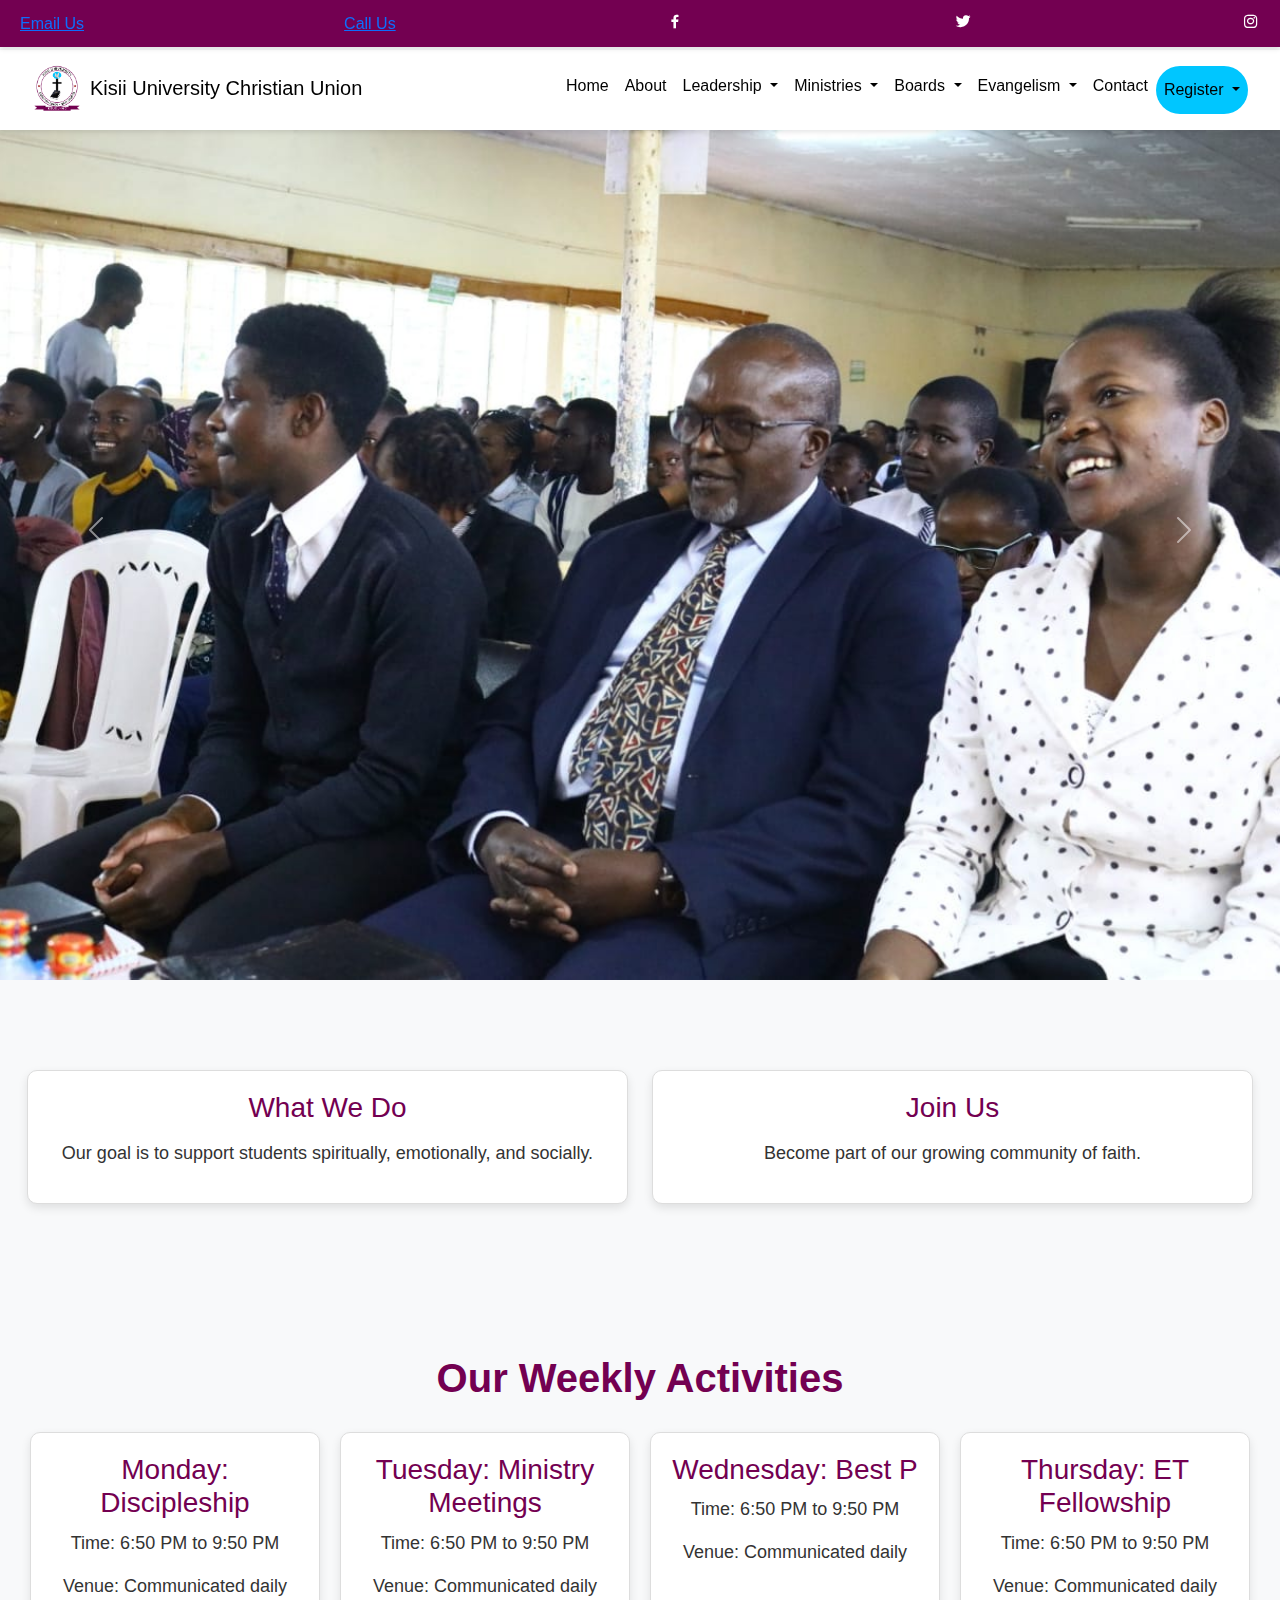
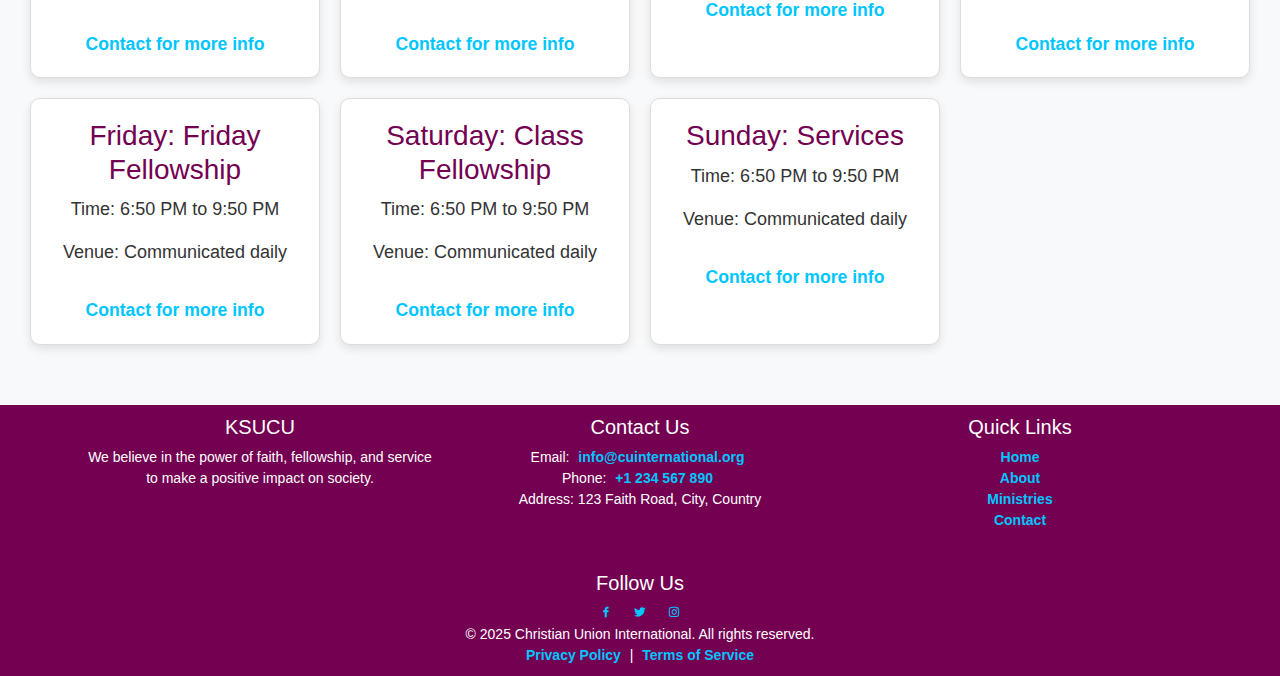
==== index.html @ 82a8bd0d "Add files via upload" ====
<!DOCTYPE html>
<html lang="en">
<head>
  <meta charset="UTF-8">
  <meta name="viewport" content="width=device-width, initial-scale=1.0">
  <title>Kisii Unicersity Christian Union</title>
  <link href="https://cdn.jsdelivr.net/npm/bootstrap@5.1.3/dist/css/bootstrap.min.css" rel="stylesheet">
  <!-- Add Boxicons CDN for icons -->
<link href="https://unpkg.com/boxicons/css/boxicons.min.css" rel="stylesheet">
  <link rel="stylesheet" href="styles.css">
</head>
<body>

<!-- Top Navbar -->
<div class="top-nav">
  <a href="mailto:ngumbaucephas@gmail.com">Email Us</a> <!-- Email link -->
  <a href="tel:+254793614592">Call Us</a> <!-- Phone number link -->

    <!-- Social Media Links with Boxicons -->
    <a href="https://www.facebook.com" target="_blank" class="social-icon">
      <i class="bx bxl-facebook"></i> <!-- Facebook icon -->
    </a>
    <a href="https://www.twitter.com" target="_blank" class="social-icon">
      <i class="bx bxl-twitter"></i> <!-- Twitter icon -->
    </a>
    <a href="https://www.instagram.com" target="_blank" class="social-icon">
      <i class="bx bxl-instagram"></i> <!-- Instagram icon -->
    </a>
</div>



 <!-- Main Navbar -->
<nav class="navbar navbar-expand-lg navbar-light">
  <div class="container-fluid">
    <a class="navbar-brand" >
      <img src="img/KSUCU logo updated.png" alt="Logo" width="50" height="50" class="me-2">Kisii University Christian Union
    </a>
    <button class="navbar-toggler" type="button" data-bs-toggle="collapse" data-bs-target="#navbarNav">
      <span class="navbar-toggler-icon"></span>
    </button>
    <div class="collapse navbar-collapse" id="navbarNav">
      <ul class="navbar-nav ms-auto">
        <li class="nav-item"><a class="nav-link" href="index.html">Home</a></li>
        <li class="nav-item"><a class="nav-link" href="about.html">About</a></li>

        <!-- Leadership Dropdown -->
        <li class="nav-item dropdown">
          <a class="nav-link dropdown-toggle"  id="navbarLeadership" role="button" data-bs-toggle="dropdown" aria-expanded="false">
            Leadership
          </a>
          <ul class="dropdown-menu" aria-labelledby="navbarLeadership">
            <li><a class="dropdown-item" href="executive.html">Executive</a></li>
            <li><a class="dropdown-item" href="subcom.html">Sub-Committees</a></li>
          </ul>
        </li>

        <!-- Ministries Dropdown -->
        <li class="nav-item dropdown">
          <a class="nav-link dropdown-toggle"  id="navbarMinistries" role="button" data-bs-toggle="dropdown" aria-expanded="false">
            Ministries
          </a>
          <ul class="dropdown-menu" aria-labelledby="navbarMinistries">
            <li><a class="dropdown-item" href="pw.html">Praise and Worship</a></li>
            <li><a class="dropdown-item" href="wanazambe.html">Instrumentalists</a></li>
            <li><a class="dropdown-item" href="choir.html">Choir</a></li>
            <li><a class="dropdown-item" href="compassion.html">Compassion and Counseling</a></li>
            <li><a class="dropdown-item" href="ushering.html">Ushering</a></li>
          </ul>
        </li>

        <!-- Boards Dropdown -->
        <li class="nav-item dropdown">
          <a class="nav-link dropdown-toggle"  id="navbarBoards" role="button" data-bs-toggle="dropdown" aria-expanded="false">
            Boards
          </a>
          <ul class="dropdown-menu" aria-labelledby="navbarBoards">
            <li><a class="dropdown-item" href="ict.html">ICT</a></li>
            <li><a class="dropdown-item" href="media.html">Media</a></li>
          </ul>
        </li>

        <!-- Evangelism Dropdown -->
        <li class="nav-item dropdown">
          <a class="nav-link dropdown-toggle"  id="navbarEvangelism" role="button" data-bs-toggle="dropdown" aria-expanded="false">
            Evangelism
          </a>
          <ul class="dropdown-menu" aria-labelledby="navbarEvangelism">
            <li><a class="dropdown-item" href="eset.html">ESET</a></li>
            <li><a class="dropdown-item" href="cet.html">CET</a></li>
            <li><a class="dropdown-item" href="rivet.html">Rivet</a></li>
            <li><a class="dropdown-item" href="net.html">NET</a></li>
            <li><a class="dropdown-item" href="weso.html">WESO</a></li>
          </ul>
        </li>

        <li class="nav-item"><a class="nav-link" href="contact.html">Contact</a></li>

        <!-- Dropdown for Register (Sign Up / Log In) -->
<li class="nav-item dropdown">
  <a class="nav-link dropdown-toggle btn btn-primary text-white"  id="navbarDropdown" role="button" data-bs-toggle="dropdown" aria-expanded="false">
    Register
  </a>
  <ul class="dropdown-menu" aria-labelledby="navbarDropdown">
    <li><a class="dropdown-item" href="signup.html">Sign Up</a></li>
    <li><a class="dropdown-item" href="login.html">Log In</a></li>
  </ul>
</li>

      </ul>
    </div>
  </div>
</nav>
  <!-- Carousel Section -->
  <div id="carouselExample" class="carousel slide" data-bs-ride="carousel">
    <div class="carousel-inner">
      <div class="carousel-item active" style="background-image: url('img/2.jpg');">
        <div class="carousel-caption">
          <h1 class="typewriter-text">Empowering Lives with Faith</h1>
          <p>Join us on our journey of transformation</p>
          <a href="ministries.html" class="btn btn-primary">Learn More</a>
        </div>
      </div>
      <div class="carousel-item" style="background-image: url('img/3.jpg');">
        <div class="carousel-caption">
          <h1 class="typewriter-text">Making a Difference</h1>
          <p>Get involved with our outreach programs</p>
          <a href="ministries.html" class="btn btn-primary">Get Involved</a>
        </div>
      </div>

      

    </div>
    <button class="carousel-control-prev" type="button" data-bs-target="#carouselExample" data-bs-slide="prev">
      <span class="carousel-control-prev-icon" aria-hidden="true"></span>
      <span class="visually-hidden">Previous</span>
    </button>
    <button class="carousel-control-next" type="button" data-bs-target="#carouselExample" data-bs-slide="next">
      <span class="carousel-control-next-icon" aria-hidden="true"></span>
      <span class="visually-hidden">Next</span>
    </button>
  </div>


<!-- Content Section -->
<div class="container-custom">
  <div class="row row-custom">
    <div class="col-md-6">
      <div class="testimonial-card">
        <h3>What We Do</h3>
        <p>Our goal is to support students spiritually, emotionally, and socially.</p>
      </div>
    </div>
    <div class="col-md-6">
      <div class="testimonial-card">
        <h3>Join Us</h3>
        <p>Become part of our growing community of faith.</p>
      </div>
    </div>
  </div>
</div>

<!-- Weekly Activities Section -->
<div class="weekly-activities">
  <h2 class="section-title">Our Weekly Activities</h2>
  <div class="activity-card-container">
    <div class="activity-card">
      <h4>Monday: Discipleship</h4>
      <p>Time: 6:50 PM to 9:50 PM</p>
      <p>Venue: Communicated daily</p>
      <a href="contact.html" class="contact-link">Contact for more info</a>
    </div>
    <div class="activity-card">
      <h4>Tuesday: Ministry Meetings</h4>
      <p>Time: 6:50 PM to 9:50 PM</p>
      <p>Venue: Communicated daily</p>
      <a href="contact.html" class="contact-link">Contact for more info</a>
    </div>
    <div class="activity-card">
      <h4>Wednesday: Best P</h4>
      <p>Time: 6:50 PM to 9:50 PM</p>
      <p>Venue: Communicated daily</p>
      <a href="contact.html" class="contact-link">Contact for more info</a>
    </div>
    <div class="activity-card">
      <h4>Thursday: ET Fellowship</h4>
      <p>Time: 6:50 PM to 9:50 PM</p>
      <p>Venue: Communicated daily</p>
      <a href="contact.html" class="contact-link">Contact for more info</a>
    </div>
    <div class="activity-card">
      <h4>Friday: Friday Fellowship</h4>
      <p>Time: 6:50 PM to 9:50 PM</p>
      <p>Venue: Communicated daily</p>
      <a href="contact.html" class="contact-link">Contact for more info</a>
    </div>
    <div class="activity-card">
      <h4>Saturday: Class Fellowship</h4>
      <p>Time: 6:50 PM to 9:50 PM</p>
      <p>Venue: Communicated daily</p>
      <a href="contact.html" class="contact-link">Contact for more info</a>
    </div>
    <div class="activity-card">
      <h4>Sunday: Services</h4>
      <p>Time: 6:50 PM to 9:50 PM</p>
      <p>Venue: Communicated daily</p>
      <a href="contact.html" class="contact-link">Contact for more info</a>
    </div>
  </div>
</div>


 <!-- Footer -->
<!-- Footer -->
<footer class="footer">
  <div class="container">
    <div class="row">
      
      <!-- About Section -->
      <div class="col-md-4">
        <h5>KSUCU</h5>
        <p>
       We believe in the power of faith, fellowship, and service to make a positive impact on society.
        </p>
      </div>

      <!-- Contact Info Section -->
      <div class="col-md-4">
        <h5>Contact Us</h5>
        <p>Email: <a href="mailto:info@cuinternational.org">info@cuinternational.org</a></p>
        <p>Phone: <a href="tel:+1234567890">+1 234 567 890</a></p>
        <p>Address: 123 Faith Road, City, Country</p>
      </div>

      <!-- Quick Links Section -->
      <div class="col-md-4">
        <h5>Quick Links</h5>
        <ul class="list-unstyled">
          <li><a href="#">Home</a></li>
          <li><a href="#">About</a></li>
          <li><a href="#">Ministries</a></li>
          <li><a href="#">Contact</a></li>
        </ul>
      </div>

    </div>

    <!-- Social Media Section -->
    <div class="row mt-4">
      <div class="col text-center">
        <h5>Follow Us</h5>
        <div class="social-media-icons">
          <a href="#" class="mx-2"><i class="bx bxl-facebook"></i></a>
          <a href="#" class="mx-2"><i class="bx bxl-twitter"></i></a>
          <a href="#" class="mx-2"><i class="bx bxl-instagram"></i></a>
        </div>
      </div>
    </div>

    <!-- Legal and Copyright Section -->
    <div class="row footer-bottom">
      <div class="col text-center">
        <p>&copy; 2025 Christian Union International. All rights reserved.</p>
        <p>
          <a href="#">Privacy Policy</a> | <a href="#">Terms of Service</a>
        </p>
      </div>
    </div>
  </div>
</footer>

  <script src="https://cdn.jsdelivr.net/npm/bootstrap@5.1.3/dist/js/bootstrap.bundle.min.js"></script>
  <script src="scripts.js"></script>
</body>
</html>
---- styles.css ----
/* General styling */
body {
  font-family: Arial, sans-serif;
  margin: 0;
  padding: 0;
  background-color: #f8f9fa;
  scroll-behavior: smooth;
}

 /* Top Navbar Styling */
.top-nav {
    display: flex;
    justify-content: space-between;
    align-items: center;
    background-color: #730051;
    padding: 10px 20px;
    color: white;
    position: fixed; /* Fixed at the top */
    top: 0;
    left: 0;
    width: 100%;
    z-index: 1000;
    transition: transform 0.3s ease, background-color 0.3s ease; /* Smooth animations */
    box-shadow: 0 2px 5px rgba(0, 0, 0, 0.1); /* Subtle shadow */
  }
  
  /* Hide the top navbar when scrolling down */
  .top-nav.hidden {
    transform: translateY(-100%); /* Slide up */
  }
  
  /* Change background on scroll for a sleek look */
  .top-nav.scrolled {
    background-color: #730051; /* Darker color for scrolling effect */
  }
  
  /* Social Icon Styling */
  .social-icon {
    font-size: 18px;
    color: white !important;
    margin-left: 10px;
  }
  
  .social-icon:hover {
    color: #ddd;
  }
  
  /* Main Navbar Styling */
  .navbar {
    background-color: #ffffff;
    padding: 10px 20px;
    top: 50px;
    position: relative; /* Initially positioned below top-nav */
    z-index: 999; /* Behind the top-nav */
    box-shadow: 0px 2px 5px rgba(0, 0, 0, 0.1); /* Subtle shadow */
    transition: all 0.3s ease; /* Smooth transitions */
  }
  
  /* Sticky Navbar */
  .navbar.sticky {
    position: fixed;
    top: 0px; /* Sits below the hidden top-nav */
    left: 0;
    width: 100%;
    z-index: 999;
    box-shadow: 0px 4px 10px rgba(0, 0, 0, 0.2); /* Elevated shadow when sticky */
  }
  
  /* Animation for sticky navbar (optional) */
  @keyframes slideIn {
    from {
      top: -80px; /* Start above the viewport */
    }
    to {
      top: 50px; /* End just below the top-nav */
    }
  }
  
  /* Navbar Link Styling */
  .navbar-brand,
  .navbar-nav .nav-link {
    color: #000000 !important;
  }
  
  .navbar-nav .nav-link:hover {
    color: #00c6ff !important; /* Blue hover effect */
  }

  /* Hero Section (Carousel) */
.carousel-item {
    height: 100vh;
    background-size: cover;
    background-position: center;
    position: relative;
    transition: transform 1s ease;
  }
  
  .carousel-item img {
    object-fit: contain; /* Scale the image to fit within the container */
    background-repeat: no-repeat;
    width: 100%;
    height: 100%;
  }
  
  /* Carousel Caption */
  .carousel-caption {
    color: white;
    background-color: rgba(0, 0, 0, 0.8);
    border-radius: 10px;
    padding: 20px;
    position: absolute;
    top: 50%;
    left: 50%;
    transform: translate(-50%, -50%);
    opacity: 0;
    width: 100%;
    height: 100%;
    text-align: center;
    display: flex;
    flex-direction: column;
    align-items: center;
    justify-content: center;
    animation: fadeIn 1s ease-in-out forwards;
  }
  
  .carousel-caption h1,
  .carousel-caption p {
    opacity: 0;
    animation: fadeInText 1s ease-in-out forwards;
  }
  
  .carousel-caption h1 {
    font-size: 4rem;
    animation-delay: 0.5s;
  }
  
  .carousel-caption p {
    font-size: 1.25rem;
    animation-delay: 1s;
  }
  
  @keyframes fadeIn {
    from {
      opacity: 0;
    }
    to {
      opacity: 1;
    }
  }
  
  @keyframes fadeInText {
    from {
      opacity: 0;
    }
    to {
      opacity: 1;
    }
  }
  
  /* Typewriter effect */
  @keyframes typewriter {
    from {
      width: 0;
    }
    to {
      width: 100%;
    }
  }
  
  .typewriter-text {
    overflow: hidden;
    white-space: nowrap;
    border-right: .15em solid #00c6ff;
    animation: typewriter 4s steps(40) 1s 1 normal both;
  }
  
  /* Button Styling */
  .btn-primary {
    background-color: #00c6ff;
    border-color: #00c6ff;
    font-size: 1rem;
    padding: 0.75rem 1.5rem;
    border-radius: 25px;
    transition: all 0.3s ease;
  }
  
  .btn-primary:hover {
    background-color: #730051;
    border-color: #730051;
    transform: scale(1.1);
  }
  


/* Testimonials Section */
.testimonial-card {
  background-color: #fff;
  border-radius: 10px;
  padding: 20px;
  box-shadow: 0 4px 15px rgba(0, 0, 0, 0.4);
  transition: transform 0.3s ease-in-out;
}

.testimonial-card:hover {
  transform: translateY(-10px);
}

/* Grid System for Content */
.container-custom {
  padding: 60px 0;
}

.row-custom {
  margin: 40px 0;
}

/* Social Media Icons */
.social-media-icons a {
  font-size: 24px;
  margin: 0 15px;
  color: #00c6ff;
  transition: color 0.3s ease;
}

.social-media-icons a:hover {
  color: #fff;
}

/* Content Section Styling */
.container-custom {
    padding: 50px 15px;
    text-align: center;
  }
  
  .row-custom {
    margin-bottom: 40px;
  }
  
  .testimonial-card {
    background-color: #ffffff;
    border: 1px solid #ddd;
    padding: 20px;
    border-radius: 10px;
    box-shadow: 0 4px 10px rgba(0, 0, 0, 0.1);
    transition: transform 0.3s ease, box-shadow 0.3s ease;
    opacity: 1;
    transform: translateY(0);
    animation: fadeInUp 1s ease-out forwards;
  }
  
  .testimonial-card h3 {
    font-size: 1.75rem;
    color: #730051;
    margin-bottom: 15px;
  }
  
  .testimonial-card p {
    font-size: 1.125rem;
    color: #333;
  }
  
  /* Hover effect for testimonial cards */
  .testimonial-card:hover {
    transform: translateY(-10px);
    box-shadow: 0 8px 20px rgba(0, 0, 0, 0.2);
  }
  
  /* Weekly Activities Section */
  .weekly-activities {
    padding: 60px 15px;
    text-align: center;
    background-color: #f8f9fa;
  }
  
  .section-title {
    font-size: 2.5rem;
    color: #730051;
    margin-bottom: 30px;
    opacity: 1;
    animation: fadeInUp 1s ease-out forwards;
  }
  
  /* Activity Cards Container */
  .activity-card-container {
    display: grid;
    grid-template-columns: repeat(auto-fit, minmax(250px, 1fr));
    gap: 20px;
    padding: 0 15px;
  }
  
  .activity-card {
    background-color: #ffffff;
    border: 1px solid #ddd;
    border-radius: 10px;
    padding: 20px;
    box-shadow: 0 4px 10px rgba(0, 0, 0, 0.1);
    opacity: 1;
    transform: translateY(0);
    transition: transform 0.3s ease, box-shadow 0.3s ease;
  }
  
  /* Hover effect for activity cards */
  .activity-card:hover {
    transform: translateY(-10px);
    box-shadow: 0 8px 20px rgba(0, 0, 0, 0.2);
  }
  
  /* Day name and description styling */
  .activity-card h4 {
    font-size: 1.75rem;
    color: #730051;
    margin-bottom: 10px;
  }
  
  .activity-card p {
    font-size: 1.125rem;
    color: #333;
  }
  
  /* Contact Link Styling */
  .contact-link {
    display: inline-block;
    margin-top: 15px;
    font-size: 1.1rem;
    color: #00c6ff;
    text-decoration: none;
    font-weight: bold;
    transition: all 0.3s ease;
  }
  
  .contact-link:hover {
    color: #730051;
    text-decoration: underline;
  }
  
  /* Animation for fade-in and move-up effect */
  @keyframes fadeInUp {
    from {
      opacity: 0;
      transform: translateY(50px);
    }
    to {
      opacity: 1;
      transform: translateY(0);
    }
  }
   


/* Sign-Up Section Styling */
.signup-section {
    padding: 60px 15px;
    background-color: #f7f7f7;
  }
  
  .signup-container {
    max-width: 500px;
    margin: 0 auto;
    background-color: #ffffff;
    border-radius: 10px;
    box-shadow: 0 4px 10px rgba(0, 0, 0, 0.1);
    padding: 30px;
    text-align: center;
  }
  
  /* CU Logo */
  .cu-logo {
    width: 100px;  /* Adjust based on logo size */
    margin-bottom: 20px;
  }
  
  /* Form Styling */
  h2 {
    font-size: 2rem;
    color: #730051;
    margin-bottom: 20px;
  }
  
  .signup-form .form-group {
    margin-bottom: 15px;
  }
  
  .signup-form label {
    display: block;
    text-align: left;
    font-weight: bold;
    margin-bottom: 5px;
  }
  
  .signup-form input, .signup-form select {
    width: 100%;
    padding: 10px;
    font-size: 1rem;
    border-radius: 5px;
    border: 1px solid #ddd;
  }
  
  .signup-form input[type="text"],
  .signup-form input[type="email"],
  .signup-form input[type="tel"],
  .signup-form input[type="password"],
  .signup-form select {
    margin-bottom: 10px;
  }
  
  .signup-form .form-actions {
    display: flex;
    justify-content: space-between;
    align-items: center;
  }
  
  .signup-form .clear-btn,
  .signup-form .next-btn {
    background-color: #00c6ff;
    border: none;
    color: white;
    padding: 10px 20px;
    border-radius: 25px;
    cursor: pointer;
    transition: background-color 0.3s ease;
  }
  
  .signup-form .clear-btn:hover,
  .signup-form .next-btn:hover {
    background-color: #730051;
  }
  
  .already-have-account {
    margin-top: 20px;
  }
  
  .already-have-account a {
    color: #00c6ff;
    text-decoration: none;
  }
  
  .already-have-account a:hover {
    text-decoration: underline;
  }
  
 /* Styling for password input and eye icon */
.password-container {
    position: relative;
    width: 100%;
  }
  
  .password-container input {
    width: calc(100% - 30px); /* Adjust width to leave space for the eye icon */
    padding: 10px;
    font-size: 1rem;
    border-radius: 5px;
    border: 1px solid #ddd;
  }
  
  .eye-icon {
    position: absolute;
    right: 20px;
    top: 50%;
    transform: translateY(-50%);
    cursor: pointer;
    font-size: 1.5rem;
    color: #00c6ff;
  }
  
  .eye-icon:hover {
    color: #730051;
  }
  


/* Ensure the login form does not overflow header and footer */
.content-wrapper {
  display: flex;
  justify-content: center;
  align-items: center;
  min-height: calc(100vh - var(--header-height) - var(--footer-height)); /* Adjust for header and footer height */
  padding: 20px;
  box-sizing: border-box;
}

/* Login Container */
.login-container {
  width: 100%;
  max-width: 400px;
  background-color: #fff;
  padding: 20px;
  box-shadow: 0px 4px 10px rgba(0, 0, 0, 0.1);
  border-radius: 10px;
}

.cu-logo {
  width: 100px;
  margin-bottom: 20px;
  display: block;
  margin-left: auto;
  margin-right: auto;
}

h2 {
  color: #333;
  margin-bottom: 20px;
  font-size: 1.8rem;
  font-weight: bold;
  text-align: center;
}

form {
  display: flex;
  flex-direction: column;
  gap: 15px;
}

/* Input Field Styling */
.form-group input {
  width: 100%;
  padding: 10px;
  font-size: 1rem;
  border: 1px solid #ddd;
  border-radius: 5px;
}

.form-group input:focus {
  border-color: #00c6ff;
  outline: none;
}

/* Password Visibility Icon */
.password-container {
  position: relative;
}

.eye-icon {
  position: absolute;
  right: 10px;
  top: 50%;
  transform: translateY(-50%);
  cursor: pointer;
  font-size: 1.5rem;
  color: #00c6ff;
}

.eye-icon:hover {
  color: #730051;
}

/* Buttons Styling */
.clear-btn, .next-btn {
  padding: 10px;
  font-size: 1rem;
  border-radius: 25px;
  cursor: pointer;
  transition: all 0.3s ease;
  border: none;
}

.clear-btn {
  background-color: #f0f0f0;
  color: #333;
}

.next-btn {
  background-color: #00c6ff;
  color: #fff;
}

.clear-btn:hover {
  background-color: #ddd;
}

.next-btn:hover {
  background-color: #730051;
}

/* Links */
.forgot-password, .no-account {
  font-size: 0.9rem;
}

.forgot-password a, .no-account a {
  color: #00c6ff;
  text-decoration: none;
}

.forgot-password a:hover, .no-account a:hover {
  text-decoration: underline;
}











  

/* Footer */
.footer {
    background-color: #730051;
    color: white;
    padding: 10px 0; /* Reduced padding */
    text-align: center;
    font-size: 0.875rem; /* Slightly smaller font size */
    line-height: 1.5; /* Adjusted line height for readability */
  }
  
  /* Footer Links */
  .footer a {
    color: #00c6ff;
    text-decoration: none;
    font-weight: bold;
    font-size: 0.875rem; /* Match footer text size */
    margin: 0 5px; /* Slight spacing between links */
  }
  
  .footer a:hover {
    text-decoration: underline;
  }
  
  /* Social Media Icons */
  .footer .social-media {
    display: flex;
    justify-content: center;
    gap: 10px; /* Space between icons */
    margin-bottom: 5px; /* Add slight space below icons */
  }
  
  .footer .social-icon {
    font-size: 1.25rem; /* Icon size */
    color: white;
  }
  
  .footer .social-icon:hover {
    color: #ddd;
  }
  
  /* Copyright and Links */
  .footer .copyright,
  .footer .links {
    margin-bottom: 5px; /* Reduced spacing between sections */
  }
  
  .footer p {
    margin: 0; /* Remove unnecessary margins */
  }
  



























/* ///////////////////////////////////////////// */



 /* Responsive styling for small screens (mobile devices) */
 @media (max-width: 768px) {
    /* Center the navbar links and make them full-width */
    .navbar-nav {
      display: flex;
      flex-direction: column; /* Stack the links vertically */
      justify-content: center; /* Center the links */
      align-items: center; /* Center the links horizontally */
      width: 100%; /* Ensure the navbar links take up full width */
      padding: 0; /* Remove default padding */
      margin: 0; /* Remove default margin */
    }
  
    .navbar-nav .nav-link {
      color: #000000 !important;
      text-align: center; /* Ensure the text inside the link is centered */
      padding: 10px 20px; /* Add padding for spacing */
      width: 100%; /* Make each link take up full width of the container */
      box-sizing: border-box; /* Include padding in width calculation */
    }
  
    .navbar-nav .nav-link:hover {
      color: #00c6ff !important;
      background-color: rgba(0, 198, 255, 0.1); /* Optional: Add background color on hover */
    }
  

    .navbar-nav {
      display: flex;
      flex-direction: column; 
      justify-content: center;
      align-items: center; 
      width: 100%;
      padding: 0;
      margin: 0;
    }
  
    .navbar-nav .nav-link {
      color: #000000 !important;
      text-align: center; 
      padding: 10px 100px;
      width: 100%; 
      box-sizing: border-box; 
    }
  
    .navbar-nav .nav-link:hover {
      color: #00c6ff !important;
      background-color: rgba(0, 198, 255, 0.1); 
    }

    .navbar-brand{
      font-size: 12px;
    }

      /* Responsive Design */
 
    .carousel-item {
      background-size: contain; /* Ensure the full image fits */
      background-position: center;
    }
  
    .carousel-caption {
      width: 95%; /* Make caption smaller on mobile */
      font-size: 0.9rem; /* Adjust font size for readability */
    }
  
    .carousel-caption h1 {
      font-size: 2rem; /* Smaller heading on mobile */
    }
  
    .carousel-caption p {
      font-size: 1rem; /* Smaller paragraph text */
    }

  
  /* Animations */
  @keyframes fadeIn {
    from {
      opacity: 0;
    }
    to {
      opacity: 1;
    }
  }
  
  @keyframes fadeInText {
    from {
      opacity: 0;
    }
    to {
      opacity: 1;
    }
  }
  

    /* Media Queries for Responsive Design */

    .carousel-caption h1 {
      font-size: 2rem;
    }
  
    .carousel-caption p {
      font-size: 1rem;
    }


    .section-title {
        font-size: 2rem;
      }
    
      .testimonial-card {
        padding: 15px;
      }
    
      .testimonial-card h3 {
        font-size: 1.5rem;
      }
    
      .testimonial-card p {
        font-size: 1rem;
      }
    
      .activity-card {
        padding: 15px;
      }
    
      .activity-card h4 {
        font-size: 1.5rem;
      }
    
      .activity-card p {
        font-size: 1rem;
      }

    /* Footer Styling for Small Screens */

    .footer .container {
      padding-left: 10px;
      padding-right: 10px;
    }
  
    .footer .row {
      flex-direction: column; /* Stack items vertically */
      align-items: center;   /* Center align all items */
      text-align: center;    /* Center text alignment */
    }
  
    .footer .social-media-icons a {
      font-size: 2rem; /* Larger icons for better visibility */
      margin: 5px;     /* Add spacing between icons */
    }
  
    .footer .social-media {
      gap: 15px; /* Space between icons */
      margin-bottom: 10px; /* Reduce bottom margin */
    }
  
    .footer p {
      font-size: 0.8rem; /* Slightly smaller text */
      line-height: 1.4; /* Adjusted for readability */
      margin: 5px 0; /* Compact spacing */
    }
  
    .footer .links p {
      font-size: 0.8rem; /* Smaller font size for links */
    }


     /* Responsive Styling */

    .signup-container {
      padding: 20px;
    }
  
    h2 {
      font-size: 1.75rem;
    }
  
    .signup-form input,
    .signup-form select {
      font-size: 1rem;
      padding: 8px;
    }
  
    .signup-form .form-actions {
      flex-direction: column;
      align-items: center;
    }
  
    .signup-form .clear-btn,
    .signup-form .next-btn {
      width: 100%;
      margin-bottom: 10px;
    }


  


  /* Responsive Styling */

  .login-container {
      width: 90%;
      padding: 15px;
  }

  .cu-logo {
      width: 80px;
  }

  h2 {
      font-size: 1.5rem;
  }

  .eye-icon {
      font-size: 1.2rem;
  }

  .clear-btn, .next-btn {
      font-size: 0.9rem;
  }

 }
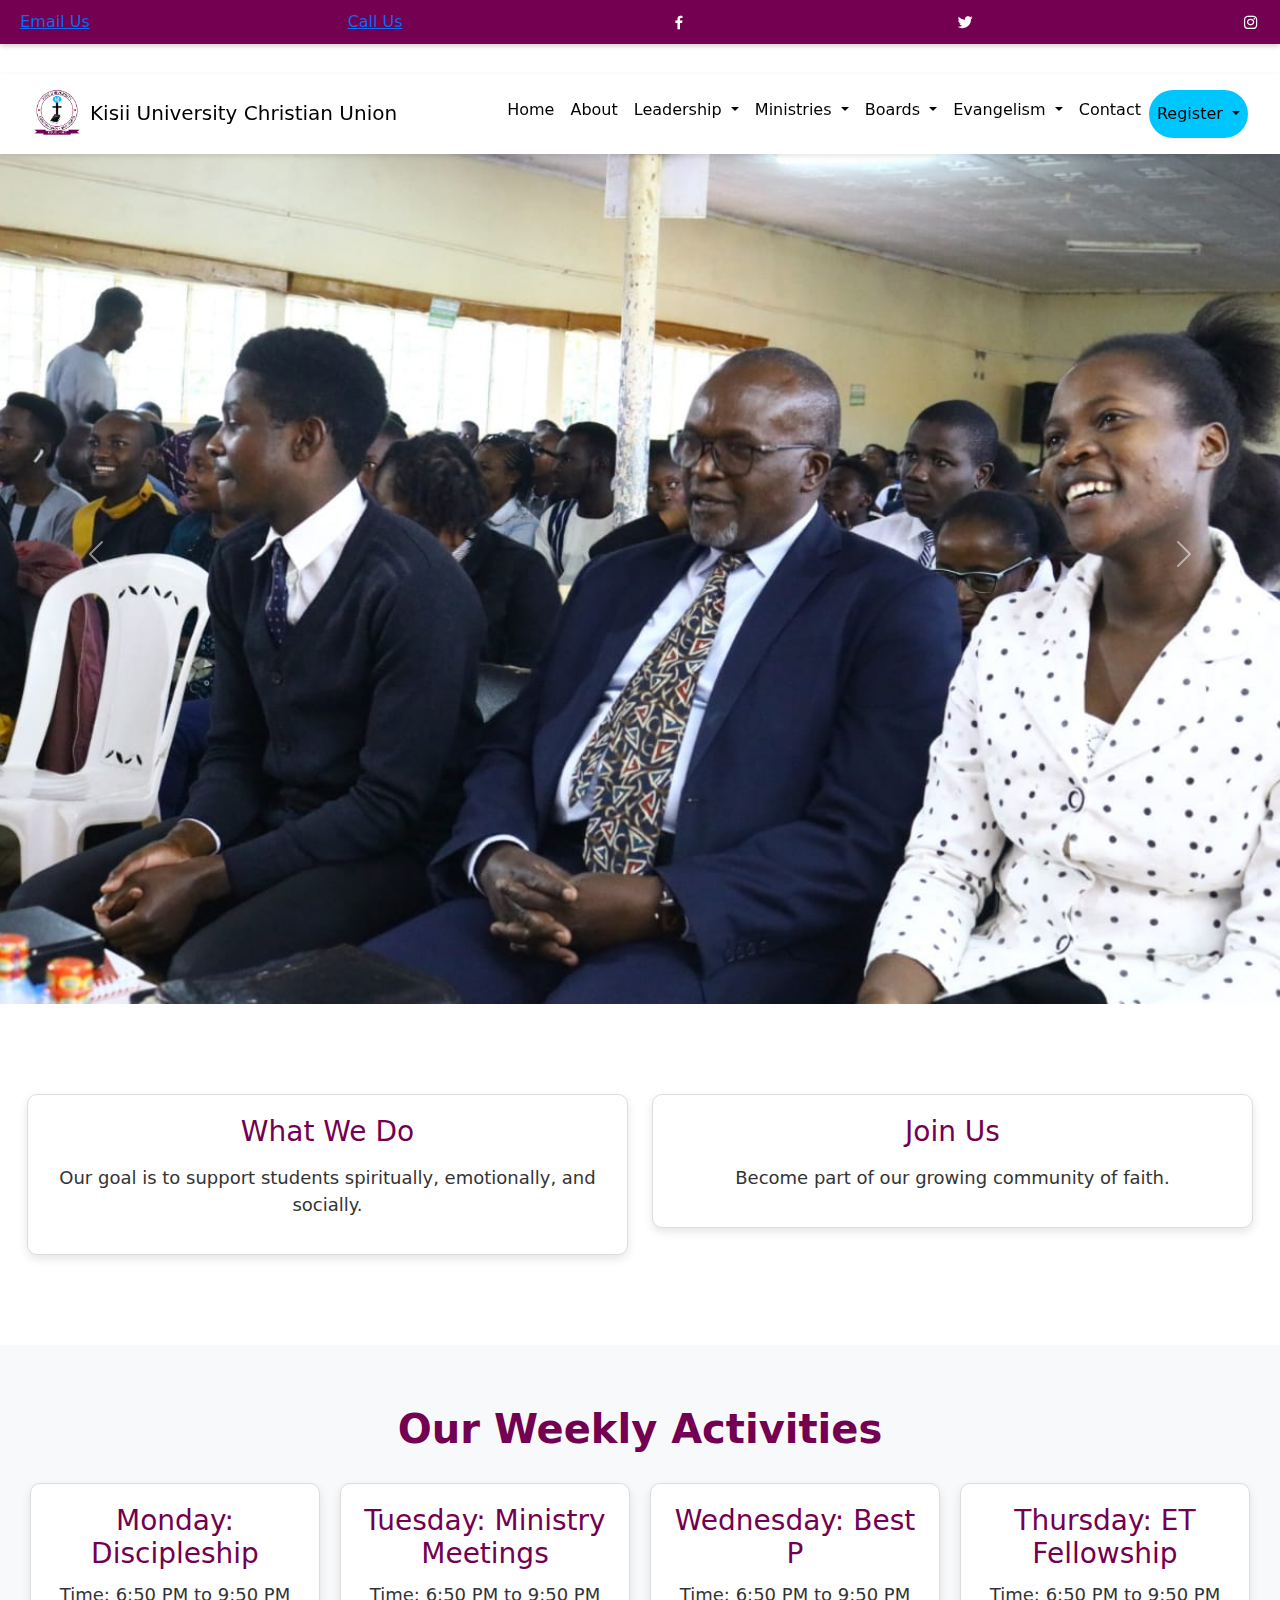
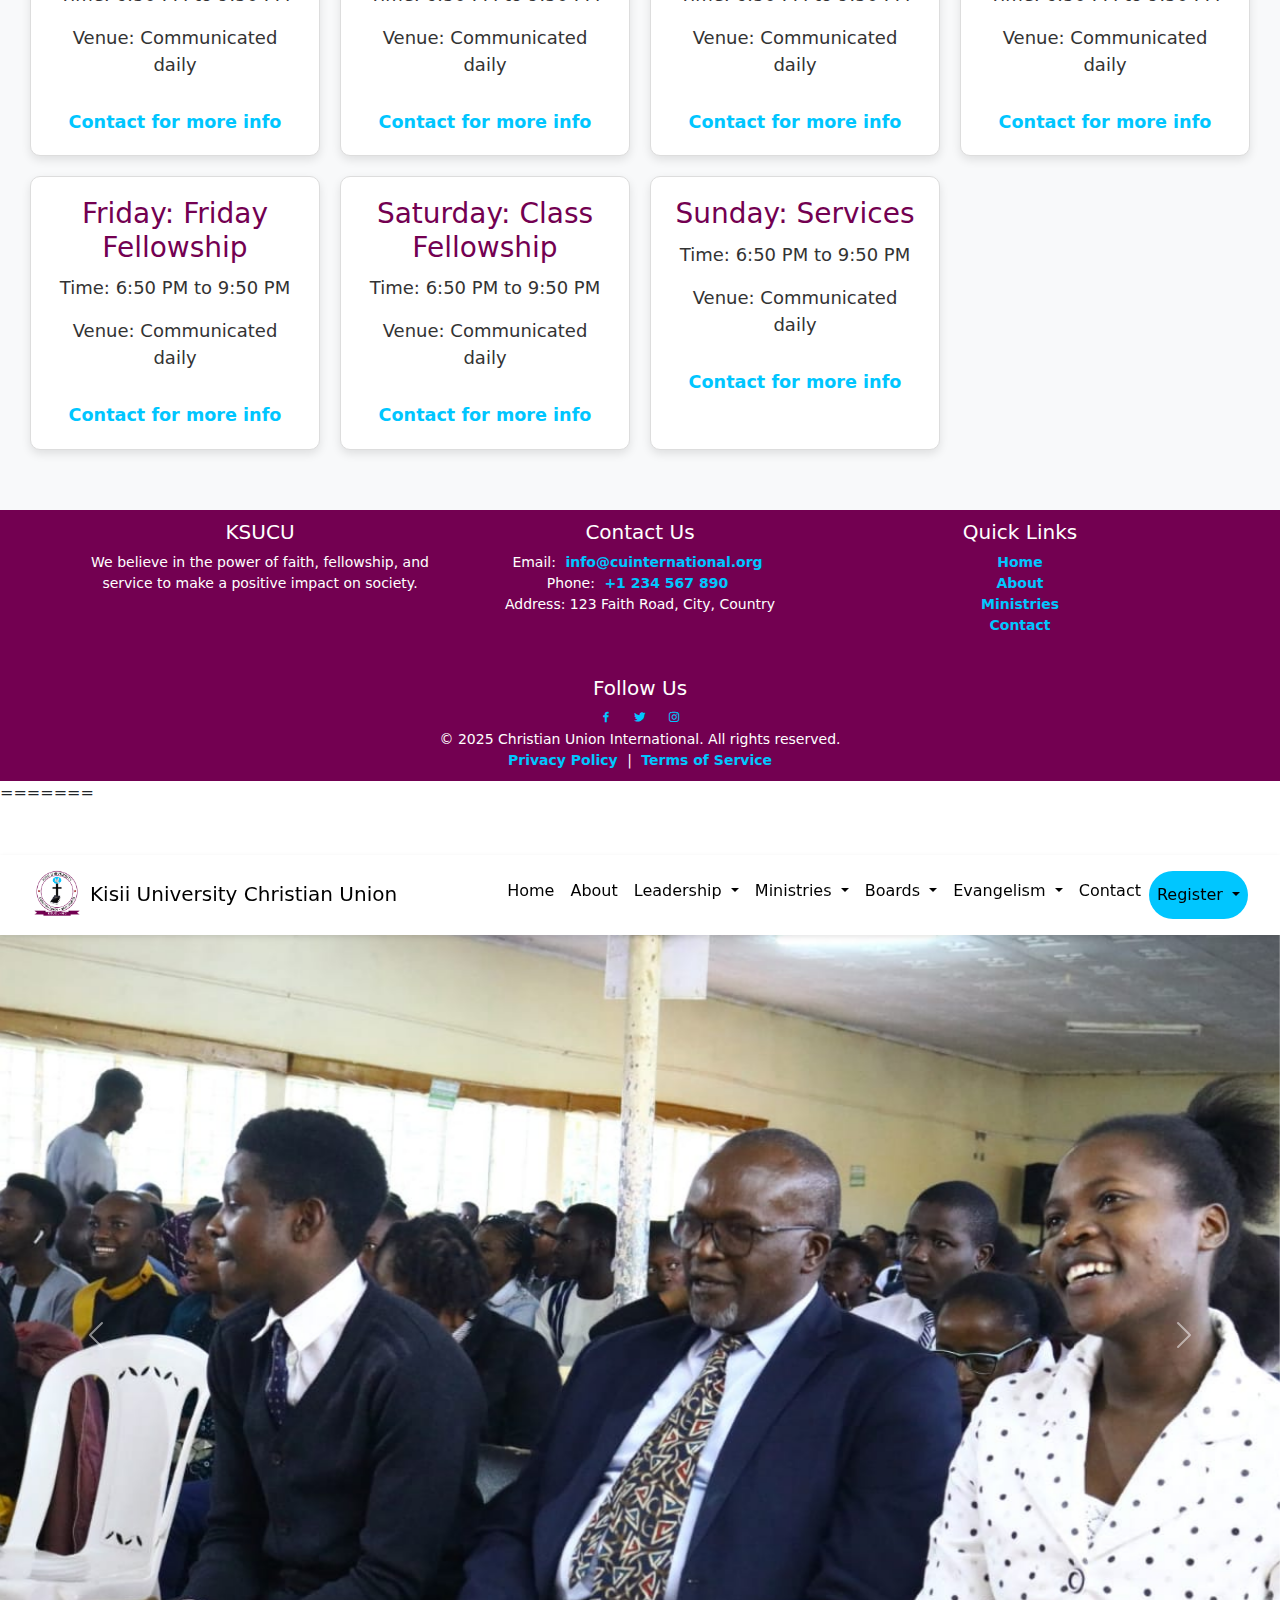
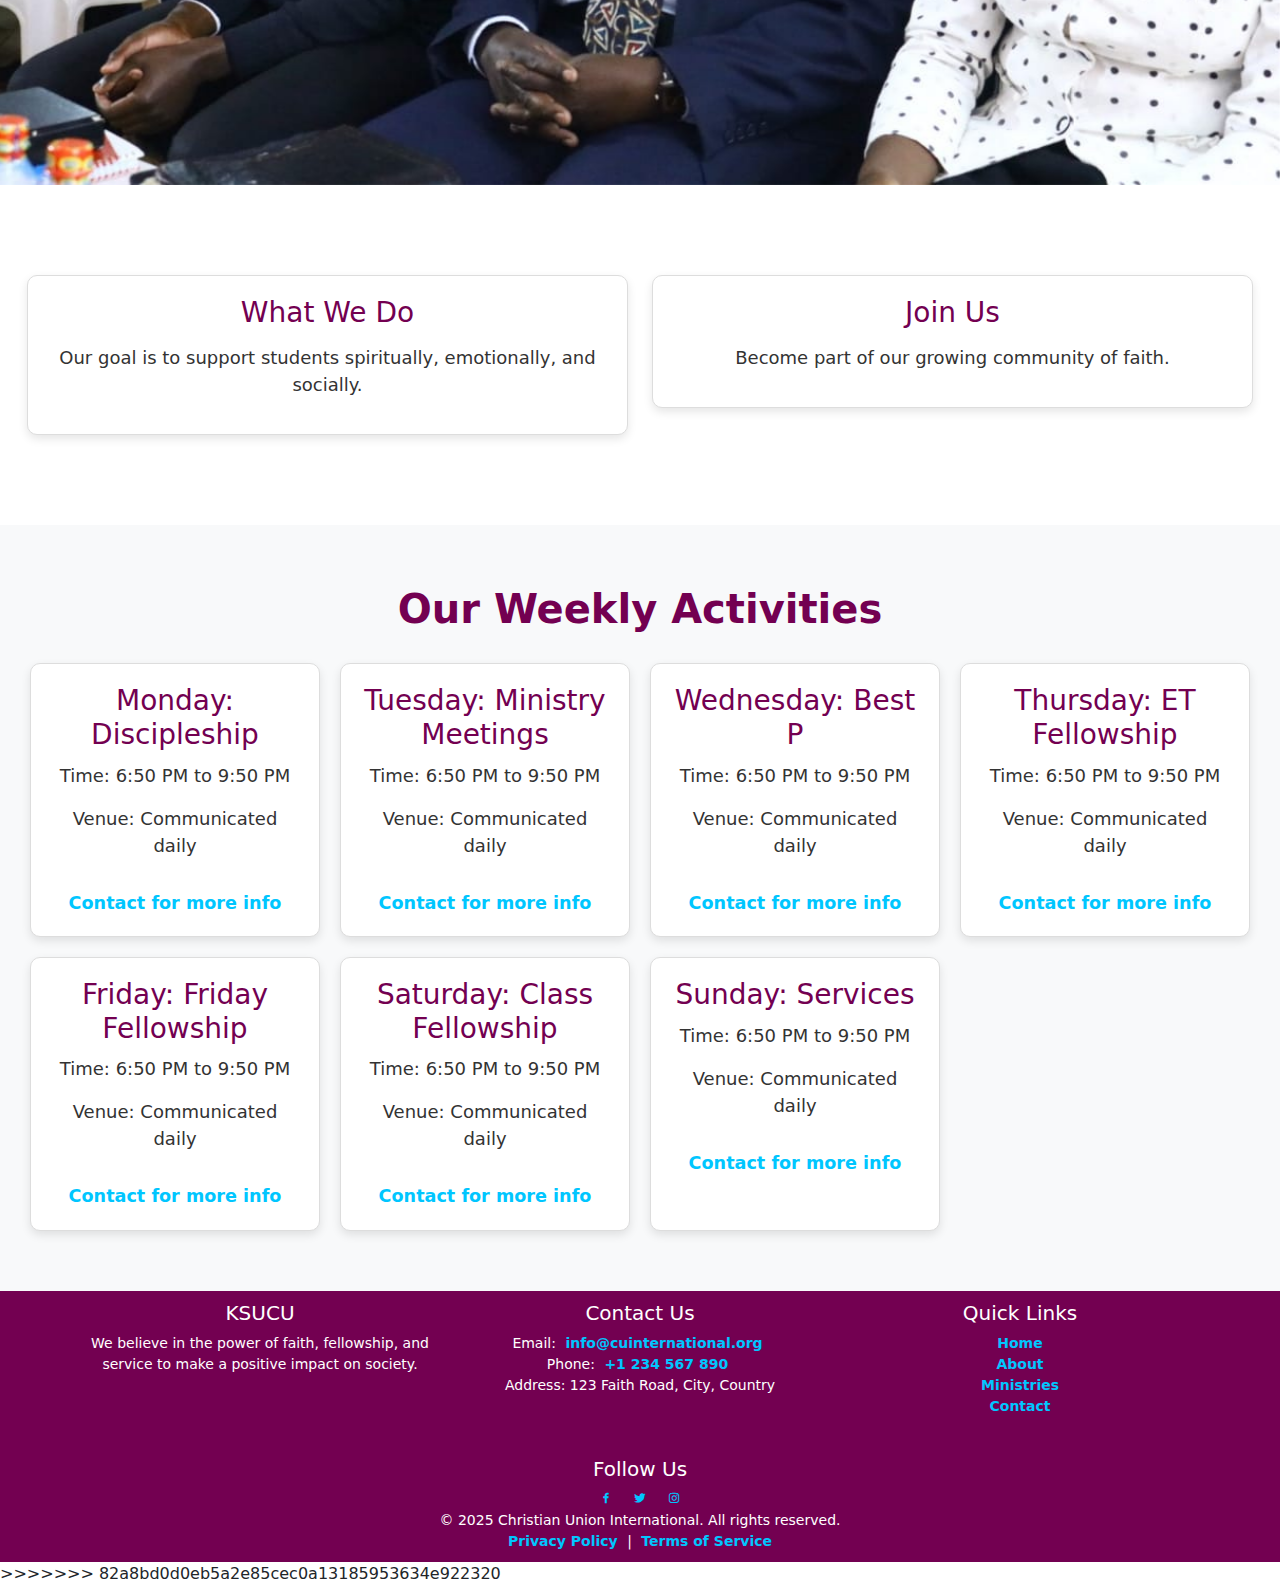
==== commit 88646295: "Merge remote-tracking branch 'origin/main'" ====
--- a/index.html
+++ b/index.html
@@ -1,276 +1,555 @@
-<!DOCTYPE html>
-<html lang="en">
-<head>
-  <meta charset="UTF-8">
-  <meta name="viewport" content="width=device-width, initial-scale=1.0">
-  <title>Kisii Unicersity Christian Union</title>
-  <link href="https://cdn.jsdelivr.net/npm/bootstrap@5.1.3/dist/css/bootstrap.min.css" rel="stylesheet">
-  <!-- Add Boxicons CDN for icons -->
-<link href="https://unpkg.com/boxicons/css/boxicons.min.css" rel="stylesheet">
-  <link rel="stylesheet" href="styles.css">
-</head>
-<body>
-
-<!-- Top Navbar -->
-<div class="top-nav">
-  <a href="mailto:ngumbaucephas@gmail.com">Email Us</a> <!-- Email link -->
-  <a href="tel:+254793614592">Call Us</a> <!-- Phone number link -->
-
-    <!-- Social Media Links with Boxicons -->
-    <a href="https://www.facebook.com" target="_blank" class="social-icon">
-      <i class="bx bxl-facebook"></i> <!-- Facebook icon -->
-    </a>
-    <a href="https://www.twitter.com" target="_blank" class="social-icon">
-      <i class="bx bxl-twitter"></i> <!-- Twitter icon -->
-    </a>
-    <a href="https://www.instagram.com" target="_blank" class="social-icon">
-      <i class="bx bxl-instagram"></i> <!-- Instagram icon -->
-    </a>
-</div>
-
-
-
- <!-- Main Navbar -->
-<nav class="navbar navbar-expand-lg navbar-light">
-  <div class="container-fluid">
-    <a class="navbar-brand" >
-      <img src="img/KSUCU logo updated.png" alt="Logo" width="50" height="50" class="me-2">Kisii University Christian Union
-    </a>
-    <button class="navbar-toggler" type="button" data-bs-toggle="collapse" data-bs-target="#navbarNav">
-      <span class="navbar-toggler-icon"></span>
-    </button>
-    <div class="collapse navbar-collapse" id="navbarNav">
-      <ul class="navbar-nav ms-auto">
-        <li class="nav-item"><a class="nav-link" href="index.html">Home</a></li>
-        <li class="nav-item"><a class="nav-link" href="about.html">About</a></li>
-
-        <!-- Leadership Dropdown -->
-        <li class="nav-item dropdown">
-          <a class="nav-link dropdown-toggle"  id="navbarLeadership" role="button" data-bs-toggle="dropdown" aria-expanded="false">
-            Leadership
-          </a>
-          <ul class="dropdown-menu" aria-labelledby="navbarLeadership">
-            <li><a class="dropdown-item" href="executive.html">Executive</a></li>
-            <li><a class="dropdown-item" href="subcom.html">Sub-Committees</a></li>
-          </ul>
-        </li>
-
-        <!-- Ministries Dropdown -->
-        <li class="nav-item dropdown">
-          <a class="nav-link dropdown-toggle"  id="navbarMinistries" role="button" data-bs-toggle="dropdown" aria-expanded="false">
-            Ministries
-          </a>
-          <ul class="dropdown-menu" aria-labelledby="navbarMinistries">
-            <li><a class="dropdown-item" href="pw.html">Praise and Worship</a></li>
-            <li><a class="dropdown-item" href="wanazambe.html">Instrumentalists</a></li>
-            <li><a class="dropdown-item" href="choir.html">Choir</a></li>
-            <li><a class="dropdown-item" href="compassion.html">Compassion and Counseling</a></li>
-            <li><a class="dropdown-item" href="ushering.html">Ushering</a></li>
-          </ul>
-        </li>
-
-        <!-- Boards Dropdown -->
-        <li class="nav-item dropdown">
-          <a class="nav-link dropdown-toggle"  id="navbarBoards" role="button" data-bs-toggle="dropdown" aria-expanded="false">
-            Boards
-          </a>
-          <ul class="dropdown-menu" aria-labelledby="navbarBoards">
-            <li><a class="dropdown-item" href="ict.html">ICT</a></li>
-            <li><a class="dropdown-item" href="media.html">Media</a></li>
-          </ul>
-        </li>
-
-        <!-- Evangelism Dropdown -->
-        <li class="nav-item dropdown">
-          <a class="nav-link dropdown-toggle"  id="navbarEvangelism" role="button" data-bs-toggle="dropdown" aria-expanded="false">
-            Evangelism
-          </a>
-          <ul class="dropdown-menu" aria-labelledby="navbarEvangelism">
-            <li><a class="dropdown-item" href="eset.html">ESET</a></li>
-            <li><a class="dropdown-item" href="cet.html">CET</a></li>
-            <li><a class="dropdown-item" href="rivet.html">Rivet</a></li>
-            <li><a class="dropdown-item" href="net.html">NET</a></li>
-            <li><a class="dropdown-item" href="weso.html">WESO</a></li>
-          </ul>
-        </li>
-
-        <li class="nav-item"><a class="nav-link" href="contact.html">Contact</a></li>
-
-        <!-- Dropdown for Register (Sign Up / Log In) -->
-<li class="nav-item dropdown">
-  <a class="nav-link dropdown-toggle btn btn-primary text-white"  id="navbarDropdown" role="button" data-bs-toggle="dropdown" aria-expanded="false">
-    Register
-  </a>
-  <ul class="dropdown-menu" aria-labelledby="navbarDropdown">
-    <li><a class="dropdown-item" href="signup.html">Sign Up</a></li>
-    <li><a class="dropdown-item" href="login.html">Log In</a></li>
-  </ul>
-</li>
-
-      </ul>
-    </div>
-  </div>
-</nav>
-  <!-- Carousel Section -->
-  <div id="carouselExample" class="carousel slide" data-bs-ride="carousel">
-    <div class="carousel-inner">
-      <div class="carousel-item active" style="background-image: url('img/2.jpg');">
-        <div class="carousel-caption">
-          <h1 class="typewriter-text">Empowering Lives with Faith</h1>
-          <p>Join us on our journey of transformation</p>
-          <a href="ministries.html" class="btn btn-primary">Learn More</a>
-        </div>
-      </div>
-      <div class="carousel-item" style="background-image: url('img/3.jpg');">
-        <div class="carousel-caption">
-          <h1 class="typewriter-text">Making a Difference</h1>
-          <p>Get involved with our outreach programs</p>
-          <a href="ministries.html" class="btn btn-primary">Get Involved</a>
-        </div>
-      </div>
-
-      
-
-    </div>
-    <button class="carousel-control-prev" type="button" data-bs-target="#carouselExample" data-bs-slide="prev">
-      <span class="carousel-control-prev-icon" aria-hidden="true"></span>
-      <span class="visually-hidden">Previous</span>
-    </button>
-    <button class="carousel-control-next" type="button" data-bs-target="#carouselExample" data-bs-slide="next">
-      <span class="carousel-control-next-icon" aria-hidden="true"></span>
-      <span class="visually-hidden">Next</span>
-    </button>
-  </div>
-
-
-<!-- Content Section -->
-<div class="container-custom">
-  <div class="row row-custom">
-    <div class="col-md-6">
-      <div class="testimonial-card">
-        <h3>What We Do</h3>
-        <p>Our goal is to support students spiritually, emotionally, and socially.</p>
-      </div>
-    </div>
-    <div class="col-md-6">
-      <div class="testimonial-card">
-        <h3>Join Us</h3>
-        <p>Become part of our growing community of faith.</p>
-      </div>
-    </div>
-  </div>
-</div>
-
-<!-- Weekly Activities Section -->
-<div class="weekly-activities">
-  <h2 class="section-title">Our Weekly Activities</h2>
-  <div class="activity-card-container">
-    <div class="activity-card">
-      <h4>Monday: Discipleship</h4>
-      <p>Time: 6:50 PM to 9:50 PM</p>
-      <p>Venue: Communicated daily</p>
-      <a href="contact.html" class="contact-link">Contact for more info</a>
-    </div>
-    <div class="activity-card">
-      <h4>Tuesday: Ministry Meetings</h4>
-      <p>Time: 6:50 PM to 9:50 PM</p>
-      <p>Venue: Communicated daily</p>
-      <a href="contact.html" class="contact-link">Contact for more info</a>
-    </div>
-    <div class="activity-card">
-      <h4>Wednesday: Best P</h4>
-      <p>Time: 6:50 PM to 9:50 PM</p>
-      <p>Venue: Communicated daily</p>
-      <a href="contact.html" class="contact-link">Contact for more info</a>
-    </div>
-    <div class="activity-card">
-      <h4>Thursday: ET Fellowship</h4>
-      <p>Time: 6:50 PM to 9:50 PM</p>
-      <p>Venue: Communicated daily</p>
-      <a href="contact.html" class="contact-link">Contact for more info</a>
-    </div>
-    <div class="activity-card">
-      <h4>Friday: Friday Fellowship</h4>
-      <p>Time: 6:50 PM to 9:50 PM</p>
-      <p>Venue: Communicated daily</p>
-      <a href="contact.html" class="contact-link">Contact for more info</a>
-    </div>
-    <div class="activity-card">
-      <h4>Saturday: Class Fellowship</h4>
-      <p>Time: 6:50 PM to 9:50 PM</p>
-      <p>Venue: Communicated daily</p>
-      <a href="contact.html" class="contact-link">Contact for more info</a>
-    </div>
-    <div class="activity-card">
-      <h4>Sunday: Services</h4>
-      <p>Time: 6:50 PM to 9:50 PM</p>
-      <p>Venue: Communicated daily</p>
-      <a href="contact.html" class="contact-link">Contact for more info</a>
-    </div>
-  </div>
-</div>
-
-
- <!-- Footer -->
-<!-- Footer -->
-<footer class="footer">
-  <div class="container">
-    <div class="row">
-      
-      <!-- About Section -->
-      <div class="col-md-4">
-        <h5>KSUCU</h5>
-        <p>
-       We believe in the power of faith, fellowship, and service to make a positive impact on society.
-        </p>
-      </div>
-
-      <!-- Contact Info Section -->
-      <div class="col-md-4">
-        <h5>Contact Us</h5>
-        <p>Email: <a href="mailto:info@cuinternational.org">info@cuinternational.org</a></p>
-        <p>Phone: <a href="tel:+1234567890">+1 234 567 890</a></p>
-        <p>Address: 123 Faith Road, City, Country</p>
-      </div>
-
-      <!-- Quick Links Section -->
-      <div class="col-md-4">
-        <h5>Quick Links</h5>
-        <ul class="list-unstyled">
-          <li><a href="#">Home</a></li>
-          <li><a href="#">About</a></li>
-          <li><a href="#">Ministries</a></li>
-          <li><a href="#">Contact</a></li>
-        </ul>
-      </div>
-
-    </div>
-
-    <!-- Social Media Section -->
-    <div class="row mt-4">
-      <div class="col text-center">
-        <h5>Follow Us</h5>
-        <div class="social-media-icons">
-          <a href="#" class="mx-2"><i class="bx bxl-facebook"></i></a>
-          <a href="#" class="mx-2"><i class="bx bxl-twitter"></i></a>
-          <a href="#" class="mx-2"><i class="bx bxl-instagram"></i></a>
-        </div>
-      </div>
-    </div>
-
-    <!-- Legal and Copyright Section -->
-    <div class="row footer-bottom">
-      <div class="col text-center">
-        <p>&copy; 2025 Christian Union International. All rights reserved.</p>
-        <p>
-          <a href="#">Privacy Policy</a> | <a href="#">Terms of Service</a>
-        </p>
-      </div>
-    </div>
-  </div>
-</footer>
-
-  <script src="https://cdn.jsdelivr.net/npm/bootstrap@5.1.3/dist/js/bootstrap.bundle.min.js"></script>
-  <script src="scripts.js"></script>
-</body>
-</html>
+<<<<<<< HEAD
+<!DOCTYPE html>
+<html lang="en">
+<head>
+  <meta charset="UTF-8">
+  <meta name="viewport" content="width=device-width, initial-scale=1.0">
+  <title>Kisii Unicersity Christian Union</title>
+  <link href="https://cdn.jsdelivr.net/npm/bootstrap@5.1.3/dist/css/bootstrap.min.css" rel="stylesheet">
+  <!-- Add Boxicons CDN for icons -->
+<link href="https://unpkg.com/boxicons/css/boxicons.min.css" rel="stylesheet">
+  <link rel="stylesheet" href="styles.css">
+</head>
+<body>
+
+<!-- Top Navbar -->
+<div class="top-nav">
+  <a href="mailto:ngumbaucephas@gmail.com">Email Us</a> <!-- Email link -->
+  <a href="tel:+254793614592">Call Us</a> <!-- Phone number link -->
+
+    <!-- Social Media Links with Boxicons -->
+    <a href="https://www.facebook.com" target="_blank" class="social-icon">
+      <i class="bx bxl-facebook"></i> <!-- Facebook icon -->
+    </a>
+    <a href="https://www.twitter.com" target="_blank" class="social-icon">
+      <i class="bx bxl-twitter"></i> <!-- Twitter icon -->
+    </a>
+    <a href="https://www.instagram.com" target="_blank" class="social-icon">
+      <i class="bx bxl-instagram"></i> <!-- Instagram icon -->
+    </a>
+</div>
+
+
+
+ <!-- Main Navbar -->
+<nav class="navbar navbar-expand-lg navbar-light">
+  <div class="container-fluid">
+    <a class="navbar-brand" >
+      <img src="img/KSUCU logo updated.png" alt="Logo" width="50" height="50" class="me-2">Kisii University Christian Union
+    </a>
+    <button class="navbar-toggler" type="button" data-bs-toggle="collapse" data-bs-target="#navbarNav">
+      <span class="navbar-toggler-icon"></span>
+    </button>
+    <div class="collapse navbar-collapse" id="navbarNav">
+      <ul class="navbar-nav ms-auto">
+        <li class="nav-item"><a class="nav-link" href="index.html">Home</a></li>
+        <li class="nav-item"><a class="nav-link" href="about.html">About</a></li>
+
+        <!-- Leadership Dropdown -->
+        <li class="nav-item dropdown">
+          <a class="nav-link dropdown-toggle"  id="navbarLeadership" role="button" data-bs-toggle="dropdown" aria-expanded="false">
+            Leadership
+          </a>
+          <ul class="dropdown-menu" aria-labelledby="navbarLeadership">
+            <li><a class="dropdown-item" href="executive.html">Executive</a></li>
+            <li><a class="dropdown-item" href="subcom.html">Sub-Committees</a></li>
+          </ul>
+        </li>
+
+        <!-- Ministries Dropdown -->
+        <li class="nav-item dropdown">
+          <a class="nav-link dropdown-toggle"  id="navbarMinistries" role="button" data-bs-toggle="dropdown" aria-expanded="false">
+            Ministries
+          </a>
+          <ul class="dropdown-menu" aria-labelledby="navbarMinistries">
+            <li><a class="dropdown-item" href="pw.html">Praise and Worship</a></li>
+            <li><a class="dropdown-item" href="wanazambe.html">Instrumentalists</a></li>
+            <li><a class="dropdown-item" href="choir.html">Choir</a></li>
+            <li><a class="dropdown-item" href="compassion.html">Compassion and Counseling</a></li>
+            <li><a class="dropdown-item" href="ushering.html">Ushering</a></li>
+          </ul>
+        </li>
+
+        <!-- Boards Dropdown -->
+        <li class="nav-item dropdown">
+          <a class="nav-link dropdown-toggle"  id="navbarBoards" role="button" data-bs-toggle="dropdown" aria-expanded="false">
+            Boards
+          </a>
+          <ul class="dropdown-menu" aria-labelledby="navbarBoards">
+            <li><a class="dropdown-item" href="ict.html">ICT</a></li>
+            <li><a class="dropdown-item" href="media.html">Media</a></li>
+          </ul>
+        </li>
+
+        <!-- Evangelism Dropdown -->
+        <li class="nav-item dropdown">
+          <a class="nav-link dropdown-toggle"  id="navbarEvangelism" role="button" data-bs-toggle="dropdown" aria-expanded="false">
+            Evangelism
+          </a>
+          <ul class="dropdown-menu" aria-labelledby="navbarEvangelism">
+            <li><a class="dropdown-item" href="eset.html">ESET</a></li>
+            <li><a class="dropdown-item" href="cet.html">CET</a></li>
+            <li><a class="dropdown-item" href="rivet.html">Rivet</a></li>
+            <li><a class="dropdown-item" href="net.html">NET</a></li>
+            <li><a class="dropdown-item" href="weso.html">WESO</a></li>
+          </ul>
+        </li>
+
+        <li class="nav-item"><a class="nav-link" href="contact.html">Contact</a></li>
+
+        <!-- Dropdown for Register (Sign Up / Log In) -->
+<li class="nav-item dropdown">
+  <a class="nav-link dropdown-toggle btn btn-primary text-white"  id="navbarDropdown" role="button" data-bs-toggle="dropdown" aria-expanded="false">
+    Register
+  </a>
+  <ul class="dropdown-menu" aria-labelledby="navbarDropdown">
+    <li><a class="dropdown-item" href="signup.html">Sign Up</a></li>
+    <li><a class="dropdown-item" href="login.html">Log In</a></li>
+  </ul>
+</li>
+
+      </ul>
+    </div>
+  </div>
+</nav>
+  <!-- Carousel Section -->
+  <div id="carouselExample" class="carousel slide" data-bs-ride="carousel">
+    <div class="carousel-inner">
+      <div class="carousel-item active" style="background-image: url('img/2.jpg');">
+        <div class="carousel-caption">
+          <h1 class="typewriter-text">Empowering Lives with Faith</h1>
+          <p>Join us on our journey of transformation</p>
+          <a href="ministries.html" class="btn btn-primary">Learn More</a>
+        </div>
+      </div>
+      <div class="carousel-item" style="background-image: url('img/3.jpg');">
+        <div class="carousel-caption">
+          <h1 class="typewriter-text">Making a Difference</h1>
+          <p>Get involved with our outreach programs</p>
+          <a href="ministries.html" class="btn btn-primary">Get Involved</a>
+        </div>
+      </div>
+
+      
+
+    </div>
+    <button class="carousel-control-prev" type="button" data-bs-target="#carouselExample" data-bs-slide="prev">
+      <span class="carousel-control-prev-icon" aria-hidden="true"></span>
+      <span class="visually-hidden">Previous</span>
+    </button>
+    <button class="carousel-control-next" type="button" data-bs-target="#carouselExample" data-bs-slide="next">
+      <span class="carousel-control-next-icon" aria-hidden="true"></span>
+      <span class="visually-hidden">Next</span>
+    </button>
+  </div>
+
+
+<!-- Content Section -->
+<div class="container-custom">
+  <div class="row row-custom">
+    <div class="col-md-6">
+      <div class="testimonial-card">
+        <h3>What We Do</h3>
+        <p>Our goal is to support students spiritually, emotionally, and socially.</p>
+      </div>
+    </div>
+    <div class="col-md-6">
+      <div class="testimonial-card">
+        <h3>Join Us</h3>
+        <p>Become part of our growing community of faith.</p>
+      </div>
+    </div>
+  </div>
+</div>
+
+<!-- Weekly Activities Section -->
+<div class="weekly-activities">
+  <h2 class="section-title">Our Weekly Activities</h2>
+  <div class="activity-card-container">
+    <div class="activity-card">
+      <h4>Monday: Discipleship</h4>
+      <p>Time: 6:50 PM to 9:50 PM</p>
+      <p>Venue: Communicated daily</p>
+      <a href="contact.html" class="contact-link">Contact for more info</a>
+    </div>
+    <div class="activity-card">
+      <h4>Tuesday: Ministry Meetings</h4>
+      <p>Time: 6:50 PM to 9:50 PM</p>
+      <p>Venue: Communicated daily</p>
+      <a href="contact.html" class="contact-link">Contact for more info</a>
+    </div>
+    <div class="activity-card">
+      <h4>Wednesday: Best P</h4>
+      <p>Time: 6:50 PM to 9:50 PM</p>
+      <p>Venue: Communicated daily</p>
+      <a href="contact.html" class="contact-link">Contact for more info</a>
+    </div>
+    <div class="activity-card">
+      <h4>Thursday: ET Fellowship</h4>
+      <p>Time: 6:50 PM to 9:50 PM</p>
+      <p>Venue: Communicated daily</p>
+      <a href="contact.html" class="contact-link">Contact for more info</a>
+    </div>
+    <div class="activity-card">
+      <h4>Friday: Friday Fellowship</h4>
+      <p>Time: 6:50 PM to 9:50 PM</p>
+      <p>Venue: Communicated daily</p>
+      <a href="contact.html" class="contact-link">Contact for more info</a>
+    </div>
+    <div class="activity-card">
+      <h4>Saturday: Class Fellowship</h4>
+      <p>Time: 6:50 PM to 9:50 PM</p>
+      <p>Venue: Communicated daily</p>
+      <a href="contact.html" class="contact-link">Contact for more info</a>
+    </div>
+    <div class="activity-card">
+      <h4>Sunday: Services</h4>
+      <p>Time: 6:50 PM to 9:50 PM</p>
+      <p>Venue: Communicated daily</p>
+      <a href="contact.html" class="contact-link">Contact for more info</a>
+    </div>
+  </div>
+</div>
+
+
+ <!-- Footer -->
+<!-- Footer -->
+<footer class="footer">
+  <div class="container">
+    <div class="row">
+      
+      <!-- About Section -->
+      <div class="col-md-4">
+        <h5>KSUCU</h5>
+        <p>
+       We believe in the power of faith, fellowship, and service to make a positive impact on society.
+        </p>
+      </div>
+
+      <!-- Contact Info Section -->
+      <div class="col-md-4">
+        <h5>Contact Us</h5>
+        <p>Email: <a href="mailto:info@cuinternational.org">info@cuinternational.org</a></p>
+        <p>Phone: <a href="tel:+1234567890">+1 234 567 890</a></p>
+        <p>Address: 123 Faith Road, City, Country</p>
+      </div>
+
+      <!-- Quick Links Section -->
+      <div class="col-md-4">
+        <h5>Quick Links</h5>
+        <ul class="list-unstyled">
+          <li><a href="#">Home</a></li>
+          <li><a href="#">About</a></li>
+          <li><a href="#">Ministries</a></li>
+          <li><a href="#">Contact</a></li>
+        </ul>
+      </div>
+
+    </div>
+
+    <!-- Social Media Section -->
+    <div class="row mt-4">
+      <div class="col text-center">
+        <h5>Follow Us</h5>
+        <div class="social-media-icons">
+          <a href="#" class="mx-2"><i class="bx bxl-facebook"></i></a>
+          <a href="#" class="mx-2"><i class="bx bxl-twitter"></i></a>
+          <a href="#" class="mx-2"><i class="bx bxl-instagram"></i></a>
+        </div>
+      </div>
+    </div>
+
+    <!-- Legal and Copyright Section -->
+    <div class="row footer-bottom">
+      <div class="col text-center">
+        <p>&copy; 2025 Christian Union International. All rights reserved.</p>
+        <p>
+          <a href="#">Privacy Policy</a> | <a href="#">Terms of Service</a>
+        </p>
+      </div>
+    </div>
+  </div>
+</footer>
+
+  <script src="https://cdn.jsdelivr.net/npm/bootstrap@5.1.3/dist/js/bootstrap.bundle.min.js"></script>
+  <script src="scripts.js"></script>
+</body>
+</html>
+=======
+<!DOCTYPE html>
+<html lang="en">
+<head>
+  <meta charset="UTF-8">
+  <meta name="viewport" content="width=device-width, initial-scale=1.0">
+  <title>Kisii Unicersity Christian Union</title>
+  <link href="https://cdn.jsdelivr.net/npm/bootstrap@5.1.3/dist/css/bootstrap.min.css" rel="stylesheet">
+  <!-- Add Boxicons CDN for icons -->
+<link href="https://unpkg.com/boxicons/css/boxicons.min.css" rel="stylesheet">
+  <link rel="stylesheet" href="styles.css">
+</head>
+<body>
+
+<!-- Top Navbar -->
+<div class="top-nav">
+  <a href="mailto:ngumbaucephas@gmail.com">Email Us</a> <!-- Email link -->
+  <a href="tel:+254793614592">Call Us</a> <!-- Phone number link -->
+
+    <!-- Social Media Links with Boxicons -->
+    <a href="https://www.facebook.com" target="_blank" class="social-icon">
+      <i class="bx bxl-facebook"></i> <!-- Facebook icon -->
+    </a>
+    <a href="https://www.twitter.com" target="_blank" class="social-icon">
+      <i class="bx bxl-twitter"></i> <!-- Twitter icon -->
+    </a>
+    <a href="https://www.instagram.com" target="_blank" class="social-icon">
+      <i class="bx bxl-instagram"></i> <!-- Instagram icon -->
+    </a>
+</div>
+
+
+
+ <!-- Main Navbar -->
+<nav class="navbar navbar-expand-lg navbar-light">
+  <div class="container-fluid">
+    <a class="navbar-brand" >
+      <img src="img/KSUCU logo updated.png" alt="Logo" width="50" height="50" class="me-2">Kisii University Christian Union
+    </a>
+    <button class="navbar-toggler" type="button" data-bs-toggle="collapse" data-bs-target="#navbarNav">
+      <span class="navbar-toggler-icon"></span>
+    </button>
+    <div class="collapse navbar-collapse" id="navbarNav">
+      <ul class="navbar-nav ms-auto">
+        <li class="nav-item"><a class="nav-link" href="index.html">Home</a></li>
+        <li class="nav-item"><a class="nav-link" href="about.html">About</a></li>
+
+        <!-- Leadership Dropdown -->
+        <li class="nav-item dropdown">
+          <a class="nav-link dropdown-toggle"  id="navbarLeadership" role="button" data-bs-toggle="dropdown" aria-expanded="false">
+            Leadership
+          </a>
+          <ul class="dropdown-menu" aria-labelledby="navbarLeadership">
+            <li><a class="dropdown-item" href="executive.html">Executive</a></li>
+            <li><a class="dropdown-item" href="subcom.html">Sub-Committees</a></li>
+          </ul>
+        </li>
+
+        <!-- Ministries Dropdown -->
+        <li class="nav-item dropdown">
+          <a class="nav-link dropdown-toggle"  id="navbarMinistries" role="button" data-bs-toggle="dropdown" aria-expanded="false">
+            Ministries
+          </a>
+          <ul class="dropdown-menu" aria-labelledby="navbarMinistries">
+            <li><a class="dropdown-item" href="pw.html">Praise and Worship</a></li>
+            <li><a class="dropdown-item" href="wanazambe.html">Instrumentalists</a></li>
+            <li><a class="dropdown-item" href="choir.html">Choir</a></li>
+            <li><a class="dropdown-item" href="compassion.html">Compassion and Counseling</a></li>
+            <li><a class="dropdown-item" href="ushering.html">Ushering</a></li>
+          </ul>
+        </li>
+
+        <!-- Boards Dropdown -->
+        <li class="nav-item dropdown">
+          <a class="nav-link dropdown-toggle"  id="navbarBoards" role="button" data-bs-toggle="dropdown" aria-expanded="false">
+            Boards
+          </a>
+          <ul class="dropdown-menu" aria-labelledby="navbarBoards">
+            <li><a class="dropdown-item" href="ict.html">ICT</a></li>
+            <li><a class="dropdown-item" href="media.html">Media</a></li>
+          </ul>
+        </li>
+
+        <!-- Evangelism Dropdown -->
+        <li class="nav-item dropdown">
+          <a class="nav-link dropdown-toggle"  id="navbarEvangelism" role="button" data-bs-toggle="dropdown" aria-expanded="false">
+            Evangelism
+          </a>
+          <ul class="dropdown-menu" aria-labelledby="navbarEvangelism">
+            <li><a class="dropdown-item" href="eset.html">ESET</a></li>
+            <li><a class="dropdown-item" href="cet.html">CET</a></li>
+            <li><a class="dropdown-item" href="rivet.html">Rivet</a></li>
+            <li><a class="dropdown-item" href="net.html">NET</a></li>
+            <li><a class="dropdown-item" href="weso.html">WESO</a></li>
+          </ul>
+        </li>
+
+        <li class="nav-item"><a class="nav-link" href="contact.html">Contact</a></li>
+
+        <!-- Dropdown for Register (Sign Up / Log In) -->
+<li class="nav-item dropdown">
+  <a class="nav-link dropdown-toggle btn btn-primary text-white"  id="navbarDropdown" role="button" data-bs-toggle="dropdown" aria-expanded="false">
+    Register
+  </a>
+  <ul class="dropdown-menu" aria-labelledby="navbarDropdown">
+    <li><a class="dropdown-item" href="signup.html">Sign Up</a></li>
+    <li><a class="dropdown-item" href="login.html">Log In</a></li>
+  </ul>
+</li>
+
+      </ul>
+    </div>
+  </div>
+</nav>
+  <!-- Carousel Section -->
+  <div id="carouselExample" class="carousel slide" data-bs-ride="carousel">
+    <div class="carousel-inner">
+      <div class="carousel-item active" style="background-image: url('img/2.jpg');">
+        <div class="carousel-caption">
+          <h1 class="typewriter-text">Empowering Lives with Faith</h1>
+          <p>Join us on our journey of transformation</p>
+          <a href="ministries.html" class="btn btn-primary">Learn More</a>
+        </div>
+      </div>
+      <div class="carousel-item" style="background-image: url('img/3.jpg');">
+        <div class="carousel-caption">
+          <h1 class="typewriter-text">Making a Difference</h1>
+          <p>Get involved with our outreach programs</p>
+          <a href="ministries.html" class="btn btn-primary">Get Involved</a>
+        </div>
+      </div>
+
+      
+
+    </div>
+    <button class="carousel-control-prev" type="button" data-bs-target="#carouselExample" data-bs-slide="prev">
+      <span class="carousel-control-prev-icon" aria-hidden="true"></span>
+      <span class="visually-hidden">Previous</span>
+    </button>
+    <button class="carousel-control-next" type="button" data-bs-target="#carouselExample" data-bs-slide="next">
+      <span class="carousel-control-next-icon" aria-hidden="true"></span>
+      <span class="visually-hidden">Next</span>
+    </button>
+  </div>
+
+
+<!-- Content Section -->
+<div class="container-custom">
+  <div class="row row-custom">
+    <div class="col-md-6">
+      <div class="testimonial-card">
+        <h3>What We Do</h3>
+        <p>Our goal is to support students spiritually, emotionally, and socially.</p>
+      </div>
+    </div>
+    <div class="col-md-6">
+      <div class="testimonial-card">
+        <h3>Join Us</h3>
+        <p>Become part of our growing community of faith.</p>
+      </div>
+    </div>
+  </div>
+</div>
+
+<!-- Weekly Activities Section -->
+<div class="weekly-activities">
+  <h2 class="section-title">Our Weekly Activities</h2>
+  <div class="activity-card-container">
+    <div class="activity-card">
+      <h4>Monday: Discipleship</h4>
+      <p>Time: 6:50 PM to 9:50 PM</p>
+      <p>Venue: Communicated daily</p>
+      <a href="contact.html" class="contact-link">Contact for more info</a>
+    </div>
+    <div class="activity-card">
+      <h4>Tuesday: Ministry Meetings</h4>
+      <p>Time: 6:50 PM to 9:50 PM</p>
+      <p>Venue: Communicated daily</p>
+      <a href="contact.html" class="contact-link">Contact for more info</a>
+    </div>
+    <div class="activity-card">
+      <h4>Wednesday: Best P</h4>
+      <p>Time: 6:50 PM to 9:50 PM</p>
+      <p>Venue: Communicated daily</p>
+      <a href="contact.html" class="contact-link">Contact for more info</a>
+    </div>
+    <div class="activity-card">
+      <h4>Thursday: ET Fellowship</h4>
+      <p>Time: 6:50 PM to 9:50 PM</p>
+      <p>Venue: Communicated daily</p>
+      <a href="contact.html" class="contact-link">Contact for more info</a>
+    </div>
+    <div class="activity-card">
+      <h4>Friday: Friday Fellowship</h4>
+      <p>Time: 6:50 PM to 9:50 PM</p>
+      <p>Venue: Communicated daily</p>
+      <a href="contact.html" class="contact-link">Contact for more info</a>
+    </div>
+    <div class="activity-card">
+      <h4>Saturday: Class Fellowship</h4>
+      <p>Time: 6:50 PM to 9:50 PM</p>
+      <p>Venue: Communicated daily</p>
+      <a href="contact.html" class="contact-link">Contact for more info</a>
+    </div>
+    <div class="activity-card">
+      <h4>Sunday: Services</h4>
+      <p>Time: 6:50 PM to 9:50 PM</p>
+      <p>Venue: Communicated daily</p>
+      <a href="contact.html" class="contact-link">Contact for more info</a>
+    </div>
+  </div>
+</div>
+
+
+ <!-- Footer -->
+<!-- Footer -->
+<footer class="footer">
+  <div class="container">
+    <div class="row">
+      
+      <!-- About Section -->
+      <div class="col-md-4">
+        <h5>KSUCU</h5>
+        <p>
+       We believe in the power of faith, fellowship, and service to make a positive impact on society.
+        </p>
+      </div>
+
+      <!-- Contact Info Section -->
+      <div class="col-md-4">
+        <h5>Contact Us</h5>
+        <p>Email: <a href="mailto:info@cuinternational.org">info@cuinternational.org</a></p>
+        <p>Phone: <a href="tel:+1234567890">+1 234 567 890</a></p>
+        <p>Address: 123 Faith Road, City, Country</p>
+      </div>
+
+      <!-- Quick Links Section -->
+      <div class="col-md-4">
+        <h5>Quick Links</h5>
+        <ul class="list-unstyled">
+          <li><a href="#">Home</a></li>
+          <li><a href="#">About</a></li>
+          <li><a href="#">Ministries</a></li>
+          <li><a href="#">Contact</a></li>
+        </ul>
+      </div>
+
+    </div>
+
+    <!-- Social Media Section -->
+    <div class="row mt-4">
+      <div class="col text-center">
+        <h5>Follow Us</h5>
+        <div class="social-media-icons">
+          <a href="#" class="mx-2"><i class="bx bxl-facebook"></i></a>
+          <a href="#" class="mx-2"><i class="bx bxl-twitter"></i></a>
+          <a href="#" class="mx-2"><i class="bx bxl-instagram"></i></a>
+        </div>
+      </div>
+    </div>
+
+    <!-- Legal and Copyright Section -->
+    <div class="row footer-bottom">
+      <div class="col text-center">
+        <p>&copy; 2025 Christian Union International. All rights reserved.</p>
+        <p>
+          <a href="#">Privacy Policy</a> | <a href="#">Terms of Service</a>
+        </p>
+      </div>
+    </div>
+  </div>
+</footer>
+
+  <script src="https://cdn.jsdelivr.net/npm/bootstrap@5.1.3/dist/js/bootstrap.bundle.min.js"></script>
+  <script src="scripts.js"></script>
+</body>
+</html>
+>>>>>>> 82a8bd0d0eb5a2e85cec0a13185953634e922320
--- a/styles.css
+++ b/styles.css
@@ -1,909 +1,1817 @@
-
-/* General styling */
-body {
-  font-family: Arial, sans-serif;
-  margin: 0;
-  padding: 0;
-  background-color: #f8f9fa;
-  scroll-behavior: smooth;
-}
-
- /* Top Navbar Styling */
-.top-nav {
-    display: flex;
-    justify-content: space-between;
-    align-items: center;
-    background-color: #730051;
-    padding: 10px 20px;
-    color: white;
-    position: fixed; /* Fixed at the top */
-    top: 0;
-    left: 0;
-    width: 100%;
-    z-index: 1000;
-    transition: transform 0.3s ease, background-color 0.3s ease; /* Smooth animations */
-    box-shadow: 0 2px 5px rgba(0, 0, 0, 0.1); /* Subtle shadow */
-  }
-  
-  /* Hide the top navbar when scrolling down */
-  .top-nav.hidden {
-    transform: translateY(-100%); /* Slide up */
-  }
-  
-  /* Change background on scroll for a sleek look */
-  .top-nav.scrolled {
-    background-color: #730051; /* Darker color for scrolling effect */
-  }
-  
-  /* Social Icon Styling */
-  .social-icon {
-    font-size: 18px;
-    color: white !important;
-    margin-left: 10px;
-  }
-  
-  .social-icon:hover {
-    color: #ddd;
-  }
-  
-  /* Main Navbar Styling */
-  .navbar {
-    background-color: #ffffff;
-    padding: 10px 20px;
-    top: 50px;
-    position: relative; /* Initially positioned below top-nav */
-    z-index: 999; /* Behind the top-nav */
-    box-shadow: 0px 2px 5px rgba(0, 0, 0, 0.1); /* Subtle shadow */
-    transition: all 0.3s ease; /* Smooth transitions */
-  }
-  
-  /* Sticky Navbar */
-  .navbar.sticky {
-    position: fixed;
-    top: 0px; /* Sits below the hidden top-nav */
-    left: 0;
-    width: 100%;
-    z-index: 999;
-    box-shadow: 0px 4px 10px rgba(0, 0, 0, 0.2); /* Elevated shadow when sticky */
-  }
-  
-  /* Animation for sticky navbar (optional) */
-  @keyframes slideIn {
-    from {
-      top: -80px; /* Start above the viewport */
-    }
-    to {
-      top: 50px; /* End just below the top-nav */
-    }
-  }
-  
-  /* Navbar Link Styling */
-  .navbar-brand,
-  .navbar-nav .nav-link {
-    color: #000000 !important;
-  }
-  
-  .navbar-nav .nav-link:hover {
-    color: #00c6ff !important; /* Blue hover effect */
-  }
-
-  /* Hero Section (Carousel) */
-.carousel-item {
-    height: 100vh;
-    background-size: cover;
-    background-position: center;
-    position: relative;
-    transition: transform 1s ease;
-  }
-  
-  .carousel-item img {
-    object-fit: contain; /* Scale the image to fit within the container */
-    background-repeat: no-repeat;
-    width: 100%;
-    height: 100%;
-  }
-  
-  /* Carousel Caption */
-  .carousel-caption {
-    color: white;
-    background-color: rgba(0, 0, 0, 0.8);
-    border-radius: 10px;
-    padding: 20px;
-    position: absolute;
-    top: 50%;
-    left: 50%;
-    transform: translate(-50%, -50%);
-    opacity: 0;
-    width: 100%;
-    height: 100%;
-    text-align: center;
-    display: flex;
-    flex-direction: column;
-    align-items: center;
-    justify-content: center;
-    animation: fadeIn 1s ease-in-out forwards;
-  }
-  
-  .carousel-caption h1,
-  .carousel-caption p {
-    opacity: 0;
-    animation: fadeInText 1s ease-in-out forwards;
-  }
-  
-  .carousel-caption h1 {
-    font-size: 4rem;
-    animation-delay: 0.5s;
-  }
-  
-  .carousel-caption p {
-    font-size: 1.25rem;
-    animation-delay: 1s;
-  }
-  
-  @keyframes fadeIn {
-    from {
-      opacity: 0;
-    }
-    to {
-      opacity: 1;
-    }
-  }
-  
-  @keyframes fadeInText {
-    from {
-      opacity: 0;
-    }
-    to {
-      opacity: 1;
-    }
-  }
-  
-  /* Typewriter effect */
-  @keyframes typewriter {
-    from {
-      width: 0;
-    }
-    to {
-      width: 100%;
-    }
-  }
-  
-  .typewriter-text {
-    overflow: hidden;
-    white-space: nowrap;
-    border-right: .15em solid #00c6ff;
-    animation: typewriter 4s steps(40) 1s 1 normal both;
-  }
-  
-  /* Button Styling */
-  .btn-primary {
-    background-color: #00c6ff;
-    border-color: #00c6ff;
-    font-size: 1rem;
-    padding: 0.75rem 1.5rem;
-    border-radius: 25px;
-    transition: all 0.3s ease;
-  }
-  
-  .btn-primary:hover {
-    background-color: #730051;
-    border-color: #730051;
-    transform: scale(1.1);
-  }
-  
-
-
-/* Testimonials Section */
-.testimonial-card {
-  background-color: #fff;
-  border-radius: 10px;
-  padding: 20px;
-  box-shadow: 0 4px 15px rgba(0, 0, 0, 0.4);
-  transition: transform 0.3s ease-in-out;
-}
-
-.testimonial-card:hover {
-  transform: translateY(-10px);
-}
-
-/* Grid System for Content */
-.container-custom {
-  padding: 60px 0;
-}
-
-.row-custom {
-  margin: 40px 0;
-}
-
-/* Social Media Icons */
-.social-media-icons a {
-  font-size: 24px;
-  margin: 0 15px;
-  color: #00c6ff;
-  transition: color 0.3s ease;
-}
-
-.social-media-icons a:hover {
-  color: #fff;
-}
-
-/* Content Section Styling */
-.container-custom {
-    padding: 50px 15px;
-    text-align: center;
-  }
-  
-  .row-custom {
-    margin-bottom: 40px;
-  }
-  
-  .testimonial-card {
-    background-color: #ffffff;
-    border: 1px solid #ddd;
-    padding: 20px;
-    border-radius: 10px;
-    box-shadow: 0 4px 10px rgba(0, 0, 0, 0.1);
-    transition: transform 0.3s ease, box-shadow 0.3s ease;
-    opacity: 1;
-    transform: translateY(0);
-    animation: fadeInUp 1s ease-out forwards;
-  }
-  
-  .testimonial-card h3 {
-    font-size: 1.75rem;
-    color: #730051;
-    margin-bottom: 15px;
-  }
-  
-  .testimonial-card p {
-    font-size: 1.125rem;
-    color: #333;
-  }
-  
-  /* Hover effect for testimonial cards */
-  .testimonial-card:hover {
-    transform: translateY(-10px);
-    box-shadow: 0 8px 20px rgba(0, 0, 0, 0.2);
-  }
-  
-  /* Weekly Activities Section */
-  .weekly-activities {
-    padding: 60px 15px;
-    text-align: center;
-    background-color: #f8f9fa;
-  }
-  
-  .section-title {
-    font-size: 2.5rem;
-    color: #730051;
-    margin-bottom: 30px;
-    opacity: 1;
-    animation: fadeInUp 1s ease-out forwards;
-  }
-  
-  /* Activity Cards Container */
-  .activity-card-container {
-    display: grid;
-    grid-template-columns: repeat(auto-fit, minmax(250px, 1fr));
-    gap: 20px;
-    padding: 0 15px;
-  }
-  
-  .activity-card {
-    background-color: #ffffff;
-    border: 1px solid #ddd;
-    border-radius: 10px;
-    padding: 20px;
-    box-shadow: 0 4px 10px rgba(0, 0, 0, 0.1);
-    opacity: 1;
-    transform: translateY(0);
-    transition: transform 0.3s ease, box-shadow 0.3s ease;
-  }
-  
-  /* Hover effect for activity cards */
-  .activity-card:hover {
-    transform: translateY(-10px);
-    box-shadow: 0 8px 20px rgba(0, 0, 0, 0.2);
-  }
-  
-  /* Day name and description styling */
-  .activity-card h4 {
-    font-size: 1.75rem;
-    color: #730051;
-    margin-bottom: 10px;
-  }
-  
-  .activity-card p {
-    font-size: 1.125rem;
-    color: #333;
-  }
-  
-  /* Contact Link Styling */
-  .contact-link {
-    display: inline-block;
-    margin-top: 15px;
-    font-size: 1.1rem;
-    color: #00c6ff;
-    text-decoration: none;
-    font-weight: bold;
-    transition: all 0.3s ease;
-  }
-  
-  .contact-link:hover {
-    color: #730051;
-    text-decoration: underline;
-  }
-  
-  /* Animation for fade-in and move-up effect */
-  @keyframes fadeInUp {
-    from {
-      opacity: 0;
-      transform: translateY(50px);
-    }
-    to {
-      opacity: 1;
-      transform: translateY(0);
-    }
-  }
-   
-
-
-/* Sign-Up Section Styling */
-.signup-section {
-    padding: 60px 15px;
-    background-color: #f7f7f7;
-  }
-  
-  .signup-container {
-    max-width: 500px;
-    margin: 0 auto;
-    background-color: #ffffff;
-    border-radius: 10px;
-    box-shadow: 0 4px 10px rgba(0, 0, 0, 0.1);
-    padding: 30px;
-    text-align: center;
-  }
-  
-  /* CU Logo */
-  .cu-logo {
-    width: 100px;  /* Adjust based on logo size */
-    margin-bottom: 20px;
-  }
-  
-  /* Form Styling */
-  h2 {
-    font-size: 2rem;
-    color: #730051;
-    margin-bottom: 20px;
-  }
-  
-  .signup-form .form-group {
-    margin-bottom: 15px;
-  }
-  
-  .signup-form label {
-    display: block;
-    text-align: left;
-    font-weight: bold;
-    margin-bottom: 5px;
-  }
-  
-  .signup-form input, .signup-form select {
-    width: 100%;
-    padding: 10px;
-    font-size: 1rem;
-    border-radius: 5px;
-    border: 1px solid #ddd;
-  }
-  
-  .signup-form input[type="text"],
-  .signup-form input[type="email"],
-  .signup-form input[type="tel"],
-  .signup-form input[type="password"],
-  .signup-form select {
-    margin-bottom: 10px;
-  }
-  
-  .signup-form .form-actions {
-    display: flex;
-    justify-content: space-between;
-    align-items: center;
-  }
-  
-  .signup-form .clear-btn,
-  .signup-form .next-btn {
-    background-color: #00c6ff;
-    border: none;
-    color: white;
-    padding: 10px 20px;
-    border-radius: 25px;
-    cursor: pointer;
-    transition: background-color 0.3s ease;
-  }
-  
-  .signup-form .clear-btn:hover,
-  .signup-form .next-btn:hover {
-    background-color: #730051;
-  }
-  
-  .already-have-account {
-    margin-top: 20px;
-  }
-  
-  .already-have-account a {
-    color: #00c6ff;
-    text-decoration: none;
-  }
-  
-  .already-have-account a:hover {
-    text-decoration: underline;
-  }
-  
- /* Styling for password input and eye icon */
-.password-container {
-    position: relative;
-    width: 100%;
-  }
-  
-  .password-container input {
-    width: calc(100% - 30px); /* Adjust width to leave space for the eye icon */
-    padding: 10px;
-    font-size: 1rem;
-    border-radius: 5px;
-    border: 1px solid #ddd;
-  }
-  
-  .eye-icon {
-    position: absolute;
-    right: 20px;
-    top: 50%;
-    transform: translateY(-50%);
-    cursor: pointer;
-    font-size: 1.5rem;
-    color: #00c6ff;
-  }
-  
-  .eye-icon:hover {
-    color: #730051;
-  }
-  
-
-
-/* Ensure the login form does not overflow header and footer */
-.content-wrapper {
-  display: flex;
-  justify-content: center;
-  align-items: center;
-  min-height: calc(100vh - var(--header-height) - var(--footer-height)); /* Adjust for header and footer height */
-  padding: 20px;
-  box-sizing: border-box;
-}
-
-/* Login Container */
-.login-container {
-  width: 100%;
-  max-width: 400px;
-  background-color: #fff;
-  padding: 20px;
-  box-shadow: 0px 4px 10px rgba(0, 0, 0, 0.1);
-  border-radius: 10px;
-}
-
-.cu-logo {
-  width: 100px;
-  margin-bottom: 20px;
-  display: block;
-  margin-left: auto;
-  margin-right: auto;
-}
-
-h2 {
-  color: #333;
-  margin-bottom: 20px;
-  font-size: 1.8rem;
-  font-weight: bold;
-  text-align: center;
-}
-
-form {
-  display: flex;
-  flex-direction: column;
-  gap: 15px;
-}
-
-/* Input Field Styling */
-.form-group input {
-  width: 100%;
-  padding: 10px;
-  font-size: 1rem;
-  border: 1px solid #ddd;
-  border-radius: 5px;
-}
-
-.form-group input:focus {
-  border-color: #00c6ff;
-  outline: none;
-}
-
-/* Password Visibility Icon */
-.password-container {
-  position: relative;
-}
-
-.eye-icon {
-  position: absolute;
-  right: 10px;
-  top: 50%;
-  transform: translateY(-50%);
-  cursor: pointer;
-  font-size: 1.5rem;
-  color: #00c6ff;
-}
-
-.eye-icon:hover {
-  color: #730051;
-}
-
-/* Buttons Styling */
-.clear-btn, .next-btn {
-  padding: 10px;
-  font-size: 1rem;
-  border-radius: 25px;
-  cursor: pointer;
-  transition: all 0.3s ease;
-  border: none;
-}
-
-.clear-btn {
-  background-color: #f0f0f0;
-  color: #333;
-}
-
-.next-btn {
-  background-color: #00c6ff;
-  color: #fff;
-}
-
-.clear-btn:hover {
-  background-color: #ddd;
-}
-
-.next-btn:hover {
-  background-color: #730051;
-}
-
-/* Links */
-.forgot-password, .no-account {
-  font-size: 0.9rem;
-}
-
-.forgot-password a, .no-account a {
-  color: #00c6ff;
-  text-decoration: none;
-}
-
-.forgot-password a:hover, .no-account a:hover {
-  text-decoration: underline;
-}
-
-
-
-
-
-
-
-
-
-
-
-  
-
-/* Footer */
-.footer {
-    background-color: #730051;
-    color: white;
-    padding: 10px 0; /* Reduced padding */
-    text-align: center;
-    font-size: 0.875rem; /* Slightly smaller font size */
-    line-height: 1.5; /* Adjusted line height for readability */
-  }
-  
-  /* Footer Links */
-  .footer a {
-    color: #00c6ff;
-    text-decoration: none;
-    font-weight: bold;
-    font-size: 0.875rem; /* Match footer text size */
-    margin: 0 5px; /* Slight spacing between links */
-  }
-  
-  .footer a:hover {
-    text-decoration: underline;
-  }
-  
-  /* Social Media Icons */
-  .footer .social-media {
-    display: flex;
-    justify-content: center;
-    gap: 10px; /* Space between icons */
-    margin-bottom: 5px; /* Add slight space below icons */
-  }
-  
-  .footer .social-icon {
-    font-size: 1.25rem; /* Icon size */
-    color: white;
-  }
-  
-  .footer .social-icon:hover {
-    color: #ddd;
-  }
-  
-  /* Copyright and Links */
-  .footer .copyright,
-  .footer .links {
-    margin-bottom: 5px; /* Reduced spacing between sections */
-  }
-  
-  .footer p {
-    margin: 0; /* Remove unnecessary margins */
-  }
-  
-
-
-
-
-
-
-
-
-
-
-
-
-
-
-
-
-
-
-
-
-
-
-
-
-
-
-
-/* ///////////////////////////////////////////// */
-
-
-
- /* Responsive styling for small screens (mobile devices) */
- @media (max-width: 768px) {
-    /* Center the navbar links and make them full-width */
-    .navbar-nav {
-      display: flex;
-      flex-direction: column; /* Stack the links vertically */
-      justify-content: center; /* Center the links */
-      align-items: center; /* Center the links horizontally */
-      width: 100%; /* Ensure the navbar links take up full width */
-      padding: 0; /* Remove default padding */
-      margin: 0; /* Remove default margin */
-    }
-  
-    .navbar-nav .nav-link {
-      color: #000000 !important;
-      text-align: center; /* Ensure the text inside the link is centered */
-      padding: 10px 20px; /* Add padding for spacing */
-      width: 100%; /* Make each link take up full width of the container */
-      box-sizing: border-box; /* Include padding in width calculation */
-    }
-  
-    .navbar-nav .nav-link:hover {
-      color: #00c6ff !important;
-      background-color: rgba(0, 198, 255, 0.1); /* Optional: Add background color on hover */
-    }
-  
-
-    .navbar-nav {
-      display: flex;
-      flex-direction: column; 
-      justify-content: center;
-      align-items: center; 
-      width: 100%;
-      padding: 0;
-      margin: 0;
-    }
-  
-    .navbar-nav .nav-link {
-      color: #000000 !important;
-      text-align: center; 
-      padding: 10px 100px;
-      width: 100%; 
-      box-sizing: border-box; 
-    }
-  
-    .navbar-nav .nav-link:hover {
-      color: #00c6ff !important;
-      background-color: rgba(0, 198, 255, 0.1); 
-    }
-
-    .navbar-brand{
-      font-size: 12px;
-    }
-
-      /* Responsive Design */
- 
-    .carousel-item {
-      background-size: contain; /* Ensure the full image fits */
-      background-position: center;
-    }
-  
-    .carousel-caption {
-      width: 95%; /* Make caption smaller on mobile */
-      font-size: 0.9rem; /* Adjust font size for readability */
-    }
-  
-    .carousel-caption h1 {
-      font-size: 2rem; /* Smaller heading on mobile */
-    }
-  
-    .carousel-caption p {
-      font-size: 1rem; /* Smaller paragraph text */
-    }
-
-  
-  /* Animations */
-  @keyframes fadeIn {
-    from {
-      opacity: 0;
-    }
-    to {
-      opacity: 1;
-    }
-  }
-  
-  @keyframes fadeInText {
-    from {
-      opacity: 0;
-    }
-    to {
-      opacity: 1;
-    }
-  }
-  
-
-    /* Media Queries for Responsive Design */
-
-    .carousel-caption h1 {
-      font-size: 2rem;
-    }
-  
-    .carousel-caption p {
-      font-size: 1rem;
-    }
-
-
-    .section-title {
-        font-size: 2rem;
-      }
-    
-      .testimonial-card {
-        padding: 15px;
-      }
-    
-      .testimonial-card h3 {
-        font-size: 1.5rem;
-      }
-    
-      .testimonial-card p {
-        font-size: 1rem;
-      }
-    
-      .activity-card {
-        padding: 15px;
-      }
-    
-      .activity-card h4 {
-        font-size: 1.5rem;
-      }
-    
-      .activity-card p {
-        font-size: 1rem;
-      }
-
-    /* Footer Styling for Small Screens */
-
-    .footer .container {
-      padding-left: 10px;
-      padding-right: 10px;
-    }
-  
-    .footer .row {
-      flex-direction: column; /* Stack items vertically */
-      align-items: center;   /* Center align all items */
-      text-align: center;    /* Center text alignment */
-    }
-  
-    .footer .social-media-icons a {
-      font-size: 2rem; /* Larger icons for better visibility */
-      margin: 5px;     /* Add spacing between icons */
-    }
-  
-    .footer .social-media {
-      gap: 15px; /* Space between icons */
-      margin-bottom: 10px; /* Reduce bottom margin */
-    }
-  
-    .footer p {
-      font-size: 0.8rem; /* Slightly smaller text */
-      line-height: 1.4; /* Adjusted for readability */
-      margin: 5px 0; /* Compact spacing */
-    }
-  
-    .footer .links p {
-      font-size: 0.8rem; /* Smaller font size for links */
-    }
-
-
-     /* Responsive Styling */
-
-    .signup-container {
-      padding: 20px;
-    }
-  
-    h2 {
-      font-size: 1.75rem;
-    }
-  
-    .signup-form input,
-    .signup-form select {
-      font-size: 1rem;
-      padding: 8px;
-    }
-  
-    .signup-form .form-actions {
-      flex-direction: column;
-      align-items: center;
-    }
-  
-    .signup-form .clear-btn,
-    .signup-form .next-btn {
-      width: 100%;
-      margin-bottom: 10px;
-    }
-
-
-  
-
-
-  /* Responsive Styling */
-
-  .login-container {
-      width: 90%;
-      padding: 15px;
-  }
-
-  .cu-logo {
-      width: 80px;
-  }
-
-  h2 {
-      font-size: 1.5rem;
-  }
-
-  .eye-icon {
-      font-size: 1.2rem;
-  }
-
-  .clear-btn, .next-btn {
-      font-size: 0.9rem;
-  }
-
- }
-  
-  
-
-
-  
+<<<<<<< HEAD
+
+/* General styling */
+body {
+  font-family: Arial, sans-serif;
+  margin: 0;
+  padding: 0;
+  background-color: #f8f9fa;
+  scroll-behavior: smooth;
+}
+
+ /* Top Navbar Styling */
+.top-nav {
+    display: flex;
+    justify-content: space-between;
+    align-items: center;
+    background-color: #730051;
+    padding: 10px 20px;
+    color: white;
+    position: fixed; /* Fixed at the top */
+    top: 0;
+    left: 0;
+    width: 100%;
+    z-index: 1000;
+    transition: transform 0.3s ease, background-color 0.3s ease; /* Smooth animations */
+    box-shadow: 0 2px 5px rgba(0, 0, 0, 0.1); /* Subtle shadow */
+  }
+  
+  /* Hide the top navbar when scrolling down */
+  .top-nav.hidden {
+    transform: translateY(-100%); /* Slide up */
+  }
+  
+  /* Change background on scroll for a sleek look */
+  .top-nav.scrolled {
+    background-color: #730051; /* Darker color for scrolling effect */
+  }
+  
+  /* Social Icon Styling */
+  .social-icon {
+    font-size: 18px;
+    color: white !important;
+    margin-left: 10px;
+  }
+  
+  .social-icon:hover {
+    color: #ddd;
+  }
+  
+  /* Main Navbar Styling */
+  .navbar {
+    background-color: #ffffff;
+    padding: 10px 20px;
+    top: 50px;
+    position: relative; /* Initially positioned below top-nav */
+    z-index: 999; /* Behind the top-nav */
+    box-shadow: 0px 2px 5px rgba(0, 0, 0, 0.1); /* Subtle shadow */
+    transition: all 0.3s ease; /* Smooth transitions */
+  }
+  
+  /* Sticky Navbar */
+  .navbar.sticky {
+    position: fixed;
+    top: 0px; /* Sits below the hidden top-nav */
+    left: 0;
+    width: 100%;
+    z-index: 999;
+    box-shadow: 0px 4px 10px rgba(0, 0, 0, 0.2); /* Elevated shadow when sticky */
+  }
+  
+  /* Animation for sticky navbar (optional) */
+  @keyframes slideIn {
+    from {
+      top: -80px; /* Start above the viewport */
+    }
+    to {
+      top: 50px; /* End just below the top-nav */
+    }
+  }
+  
+  /* Navbar Link Styling */
+  .navbar-brand,
+  .navbar-nav .nav-link {
+    color: #000000 !important;
+  }
+  
+  .navbar-nav .nav-link:hover {
+    color: #00c6ff !important; /* Blue hover effect */
+  }
+
+  /* Hero Section (Carousel) */
+.carousel-item {
+    height: 100vh;
+    background-size: cover;
+    background-position: center;
+    background-repeat: no-repeat;
+    position: relative;
+    transition: transform 1s ease;
+  }
+  
+  .carousel-item img {
+    object-fit: contain; /* Scale the image to fit within the container */
+    width: 100%;
+    height: 100%;
+  }
+  
+  /* Carousel Caption */
+  .carousel-caption {
+    color: white;
+    background-color: rgba(0, 0, 0, 0.8);
+    border-radius: 10px;
+    position: absolute;
+    top: 50%;
+    left: 50%;
+    transform: translate(-50%, -50%);
+    opacity: 0;
+    width: 100%;
+    height: 100%;
+    text-align: center;
+    display: flex;
+    
+    flex-direction: column;
+    align-items: center;
+    justify-content: center;
+    animation: fadeIn 1s ease-in-out forwards;
+  }
+  
+  .carousel-caption h1,
+  .carousel-caption p {
+    opacity: 0;
+    animation: fadeInText 1s ease-in-out forwards;
+  }
+  
+  .carousel-caption h1 {
+    font-size: 4rem;
+    animation-delay: 0.5s;
+  }
+  
+  .carousel-caption p {
+    font-size: 1.25rem;
+    animation-delay: 1s;
+  }
+  
+  @keyframes fadeIn {
+    from {
+      opacity: 0;
+    }
+    to {
+      opacity: 1;
+    }
+  }
+  
+  @keyframes fadeInText {
+    from {
+      opacity: 0;
+    }
+    to {
+      opacity: 1;
+    }
+  }
+  
+  /* Typewriter effect */
+  @keyframes typewriter {
+    from {
+      width: 0;
+    }
+    to {
+      width: 100%;
+    }
+  }
+  
+  .typewriter-text {
+    overflow: hidden;
+    white-space: nowrap;
+    border-right: .15em solid #00c6ff;
+    animation: typewriter 4s steps(40) 1s 1 normal both;
+  }
+  
+  /* Button Styling */
+  .btn-primary {
+    background-color: #00c6ff;
+    border-color: #00c6ff;
+    font-size: 1rem;
+    padding: 0.75rem 1.5rem;
+    border-radius: 25px;
+    transition: all 0.3s ease;
+  }
+  
+  .btn-primary:hover {
+    background-color: #730051;
+    border-color: #730051;
+    transform: scale(1.1);
+  }
+  
+
+
+/* Testimonials Section */
+.testimonial-card {
+  background-color: #fff;
+  border-radius: 10px;
+  padding: 20px;
+  box-shadow: 0 4px 15px rgba(0, 0, 0, 0.4);
+  transition: transform 0.3s ease-in-out;
+}
+
+.testimonial-card:hover {
+  transform: translateY(-10px);
+}
+
+/* Grid System for Content */
+.container-custom {
+  padding: 60px 0;
+}
+
+.row-custom {
+  margin: 40px 0;
+}
+
+/* Social Media Icons */
+.social-media-icons a {
+  font-size: 24px;
+  margin: 0 15px;
+  color: #00c6ff;
+  transition: color 0.3s ease;
+}
+
+.social-media-icons a:hover {
+  color: #fff;
+}
+
+/* Content Section Styling */
+.container-custom {
+    padding: 50px 15px;
+    text-align: center;
+  }
+  
+  .row-custom {
+    margin-bottom: 40px;
+  }
+  
+  .testimonial-card {
+    background-color: #ffffff;
+    border: 1px solid #ddd;
+    padding: 20px;
+    border-radius: 10px;
+    box-shadow: 0 4px 10px rgba(0, 0, 0, 0.1);
+    transition: transform 0.3s ease, box-shadow 0.3s ease;
+    opacity: 1;
+    transform: translateY(0);
+    animation: fadeInUp 1s ease-out forwards;
+  }
+  
+  .testimonial-card h3 {
+    font-size: 1.75rem;
+    color: #730051;
+    margin-bottom: 15px;
+  }
+  
+  .testimonial-card p {
+    font-size: 1.125rem;
+    color: #333;
+  }
+  
+  /* Hover effect for testimonial cards */
+  .testimonial-card:hover {
+    transform: translateY(-10px);
+    box-shadow: 0 8px 20px rgba(0, 0, 0, 0.2);
+  }
+  
+  /* Weekly Activities Section */
+  .weekly-activities {
+    padding: 60px 15px;
+    text-align: center;
+    background-color: #f8f9fa;
+  }
+  
+  .section-title {
+    font-size: 2.5rem;
+    color: #730051;
+    margin-bottom: 30px;
+    opacity: 1;
+    animation: fadeInUp 1s ease-out forwards;
+  }
+  
+  /* Activity Cards Container */
+  .activity-card-container {
+    display: grid;
+    grid-template-columns: repeat(auto-fit, minmax(250px, 1fr));
+    gap: 20px;
+    padding: 0 15px;
+  }
+  
+  .activity-card {
+    background-color: #ffffff;
+    border: 1px solid #ddd;
+    border-radius: 10px;
+    padding: 20px;
+    box-shadow: 0 4px 10px rgba(0, 0, 0, 0.1);
+    opacity: 1;
+    transform: translateY(0);
+    transition: transform 0.3s ease, box-shadow 0.3s ease;
+  }
+  
+  /* Hover effect for activity cards */
+  .activity-card:hover {
+    transform: translateY(-10px);
+    box-shadow: 0 8px 20px rgba(0, 0, 0, 0.2);
+  }
+  
+  /* Day name and description styling */
+  .activity-card h4 {
+    font-size: 1.75rem;
+    color: #730051;
+    margin-bottom: 10px;
+  }
+  
+  .activity-card p {
+    font-size: 1.125rem;
+    color: #333;
+  }
+  
+  /* Contact Link Styling */
+  .contact-link {
+    display: inline-block;
+    margin-top: 15px;
+    font-size: 1.1rem;
+    color: #00c6ff;
+    text-decoration: none;
+    font-weight: bold;
+    transition: all 0.3s ease;
+  }
+  
+  .contact-link:hover {
+    color: #730051;
+    text-decoration: underline;
+  }
+  
+  /* Animation for fade-in and move-up effect */
+  @keyframes fadeInUp {
+    from {
+      opacity: 0;
+      transform: translateY(50px);
+    }
+    to {
+      opacity: 1;
+      transform: translateY(0);
+    }
+  }
+   
+
+
+/* Sign-Up Section Styling */
+.signup-section {
+    padding: 60px 15px;
+    background-color: #f7f7f7;
+  }
+  
+  .signup-container {
+    max-width: 500px;
+    margin: 0 auto;
+    background-color: #ffffff;
+    border-radius: 10px;
+    box-shadow: 0 4px 10px rgba(0, 0, 0, 0.1);
+    padding: 30px;
+    text-align: center;
+  }
+  
+  /* CU Logo */
+  .cu-logo {
+    width: 100px;  /* Adjust based on logo size */
+    margin-bottom: 20px;
+  }
+  
+  /* Form Styling */
+  h2 {
+    font-size: 2rem;
+    color: #730051;
+    margin-bottom: 20px;
+  }
+  
+  .signup-form .form-group {
+    margin-bottom: 15px;
+  }
+  
+  .signup-form label {
+    display: block;
+    text-align: left;
+    font-weight: bold;
+    margin-bottom: 5px;
+  }
+  
+  .signup-form input, .signup-form select {
+    width: 100%;
+    padding: 10px;
+    font-size: 1rem;
+    border-radius: 5px;
+    border: 1px solid #ddd;
+  }
+  
+  .signup-form input[type="text"],
+  .signup-form input[type="email"],
+  .signup-form input[type="tel"],
+  .signup-form input[type="password"],
+  .signup-form select {
+    margin-bottom: 10px;
+  }
+  
+  .signup-form .form-actions {
+    display: flex;
+    justify-content: space-between;
+    align-items: center;
+  }
+  
+  .signup-form .clear-btn,
+  .signup-form .next-btn {
+    background-color: #00c6ff;
+    border: none;
+    color: white;
+    padding: 10px 20px;
+    border-radius: 25px;
+    cursor: pointer;
+    transition: background-color 0.3s ease;
+  }
+  
+  .signup-form .clear-btn:hover,
+  .signup-form .next-btn:hover {
+    background-color: #730051;
+  }
+  
+  .already-have-account {
+    margin-top: 20px;
+  }
+  
+  .already-have-account a {
+    color: #00c6ff;
+    text-decoration: none;
+  }
+  
+  .already-have-account a:hover {
+    text-decoration: underline;
+  }
+  
+ /* Styling for password input and eye icon */
+.password-container {
+    position: relative;
+    width: 100%;
+  }
+  
+  .password-container input {
+    width: calc(100% - 30px); /* Adjust width to leave space for the eye icon */
+    padding: 10px;
+    font-size: 1rem;
+    border-radius: 5px;
+    border: 1px solid #ddd;
+  }
+  
+  .eye-icon {
+    position: absolute;
+    right: 20px;
+    top: 50%;
+    transform: translateY(-50%);
+    cursor: pointer;
+    font-size: 1.5rem;
+    color: #00c6ff;
+  }
+  
+  .eye-icon:hover {
+    color: #730051;
+  }
+  
+
+
+/* Ensure the login form does not overflow header and footer */
+.content-wrapper {
+  display: flex;
+  justify-content: center;
+  align-items: center;
+  min-height: calc(100vh - var(--header-height) - var(--footer-height)); /* Adjust for header and footer height */
+  padding: 20px;
+  box-sizing: border-box;
+}
+
+/* Login Container */
+.login-container {
+  width: 100%;
+  max-width: 400px;
+  background-color: #fff;
+  padding: 20px;
+  box-shadow: 0px 4px 10px rgba(0, 0, 0, 0.1);
+  border-radius: 10px;
+}
+
+.cu-logo {
+  width: 100px;
+  margin-bottom: 20px;
+  display: block;
+  margin-left: auto;
+  margin-right: auto;
+}
+
+h2 {
+  color: #333;
+  margin-bottom: 20px;
+  font-size: 1.8rem;
+  font-weight: bold;
+  text-align: center;
+}
+
+form {
+  display: flex;
+  flex-direction: column;
+  gap: 15px;
+}
+
+/* Input Field Styling */
+.form-group input {
+  width: 100%;
+  padding: 10px;
+  font-size: 1rem;
+  border: 1px solid #ddd;
+  border-radius: 5px;
+}
+
+.form-group input:focus {
+  border-color: #00c6ff;
+  outline: none;
+}
+
+/* Password Visibility Icon */
+.password-container {
+  position: relative;
+}
+
+.eye-icon {
+  position: absolute;
+  right: 10px;
+  top: 50%;
+  transform: translateY(-50%);
+  cursor: pointer;
+  font-size: 1.5rem;
+  color: #00c6ff;
+}
+
+.eye-icon:hover {
+  color: #730051;
+}
+
+/* Buttons Styling */
+.clear-btn, .next-btn {
+  padding: 10px;
+  font-size: 1rem;
+  border-radius: 25px;
+  cursor: pointer;
+  transition: all 0.3s ease;
+  border: none;
+}
+
+.clear-btn {
+  background-color: #f0f0f0;
+  color: #333;
+}
+
+.next-btn {
+  background-color: #00c6ff;
+  color: #fff;
+}
+
+.clear-btn:hover {
+  background-color: #ddd;
+}
+
+.next-btn:hover {
+  background-color: #730051;
+}
+
+/* Links */
+.forgot-password, .no-account {
+  font-size: 0.9rem;
+}
+
+.forgot-password a, .no-account a {
+  color: #00c6ff;
+  text-decoration: none;
+}
+
+.forgot-password a:hover, .no-account a:hover {
+  text-decoration: underline;
+}
+
+
+
+
+
+
+
+
+
+
+
+  
+
+/* Footer */
+.footer {
+    background-color: #730051;
+    color: white;
+    padding: 10px 0; /* Reduced padding */
+    text-align: center;
+    font-size: 0.875rem; /* Slightly smaller font size */
+    line-height: 1.5; /* Adjusted line height for readability */
+  }
+  
+  /* Footer Links */
+  .footer a {
+    color: #00c6ff;
+    text-decoration: none;
+    font-weight: bold;
+    font-size: 0.875rem; /* Match footer text size */
+    margin: 0 5px; /* Slight spacing between links */
+  }
+  
+  .footer a:hover {
+    text-decoration: underline;
+  }
+  
+  /* Social Media Icons */
+  .footer .social-media {
+    display: flex;
+    justify-content: center;
+    gap: 10px; /* Space between icons */
+    margin-bottom: 5px; /* Add slight space below icons */
+  }
+  
+  .footer .social-icon {
+    font-size: 1.25rem; /* Icon size */
+    color: white;
+  }
+  
+  .footer .social-icon:hover {
+    color: #ddd;
+  }
+  
+  /* Copyright and Links */
+  .footer .copyright,
+  .footer .links {
+    margin-bottom: 5px; /* Reduced spacing between sections */
+  }
+  
+  .footer p {
+    margin: 0; /* Remove unnecessary margins */
+  }
+  
+
+
+
+
+
+
+
+
+
+
+
+
+
+
+
+
+
+
+
+
+
+
+
+
+
+
+
+/* ///////////////////////////////////////////// */
+
+
+
+ /* Responsive styling for small screens (mobile devices) */
+ @media (max-width: 768px) {
+    /* Center the navbar links and make them full-width */
+    .navbar-nav {
+      display: flex;
+      flex-direction: column; /* Stack the links vertically */
+      justify-content: center; /* Center the links */
+      align-items: center; /* Center the links horizontally */
+      width: 100%; /* Ensure the navbar links take up full width */
+      padding: 0; /* Remove default padding */
+      margin: 0; /* Remove default margin */
+    }
+  
+    .navbar-nav .nav-link {
+      color: #000000 !important;
+      text-align: center; /* Ensure the text inside the link is centered */
+      padding: 10px 20px; /* Add padding for spacing */
+      width: 100%; /* Make each link take up full width of the container */
+      box-sizing: border-box; /* Include padding in width calculation */
+    }
+  
+    .navbar-nav .nav-link:hover {
+      color: #00c6ff !important;
+      background-color: rgba(0, 198, 255, 0.1); /* Optional: Add background color on hover */
+    }
+  
+
+    .navbar-nav {
+      display: flex;
+      flex-direction: column; 
+      justify-content: center;
+      align-items: center; 
+      width: 100%;
+      padding: 0;
+      margin: 0;
+    }
+  
+    .navbar-nav .nav-link {
+      color: #000000 !important;
+      text-align: center; 
+      padding: 10px 100px;
+      width: 100%; 
+      box-sizing: border-box; 
+    }
+  
+    .navbar-nav .nav-link:hover {
+      color: #00c6ff !important;
+      background-color: rgba(0, 198, 255, 0.1); 
+    }
+
+    .navbar-brand{
+      font-size: 12px;
+    }
+
+      /* Responsive Design */
+ 
+      .carousel-item {
+        height: 60vh; /* Reduce height to prevent excessive zooming */
+    }
+    
+    .carousel-item img {
+        height: auto; /* Allow natural height */
+        max-height: 60vh; /* Ensure it doesn’t exceed the container */
+    }
+
+    .carousel-caption {
+        width: 100%; /* Prevent it from overflowing */
+        padding: 10px;
+    }
+
+  
+  /* Animations */
+  @keyframes fadeIn {
+    from {
+      opacity: 0;
+    }
+    to {
+      opacity: 1;
+    }
+  }
+  
+  @keyframes fadeInText {
+    from {
+      opacity: 0;
+    }
+    to {
+      opacity: 1;
+    }
+  }
+  
+
+    /* Media Queries for Responsive Design */
+
+    .carousel-caption h1 {
+      font-size: 2rem;
+    }
+  
+    .carousel-caption p {
+      font-size: 1rem;
+    }
+
+
+    .section-title {
+        font-size: 2rem;
+      }
+    
+      .testimonial-card {
+        padding: 15px;
+      }
+    
+      .testimonial-card h3 {
+        font-size: 1.5rem;
+      }
+    
+      .testimonial-card p {
+        font-size: 1rem;
+      }
+    
+      .activity-card {
+        padding: 15px;
+      }
+    
+      .activity-card h4 {
+        font-size: 1.5rem;
+      }
+    
+      .activity-card p {
+        font-size: 1rem;
+      }
+
+    /* Footer Styling for Small Screens */
+
+    .footer .container {
+      padding-left: 10px;
+      padding-right: 10px;
+    }
+  
+    .footer .row {
+      flex-direction: column; /* Stack items vertically */
+      align-items: center;   /* Center align all items */
+      text-align: center;    /* Center text alignment */
+    }
+  
+    .footer .social-media-icons a {
+      font-size: 2rem; /* Larger icons for better visibility */
+      margin: 5px;     /* Add spacing between icons */
+    }
+  
+    .footer .social-media {
+      gap: 15px; /* Space between icons */
+      margin-bottom: 10px; /* Reduce bottom margin */
+    }
+  
+    .footer p {
+      font-size: 0.8rem; /* Slightly smaller text */
+      line-height: 1.4; /* Adjusted for readability */
+      margin: 5px 0; /* Compact spacing */
+    }
+  
+    .footer .links p {
+      font-size: 0.8rem; /* Smaller font size for links */
+    }
+
+
+     /* Responsive Styling */
+
+    .signup-container {
+      padding: 20px;
+    }
+  
+    h2 {
+      font-size: 1.75rem;
+    }
+  
+    .signup-form input,
+    .signup-form select {
+      font-size: 1rem;
+      padding: 8px;
+    }
+  
+    .signup-form .form-actions {
+      flex-direction: column;
+      align-items: center;
+    }
+  
+    .signup-form .clear-btn,
+    .signup-form .next-btn {
+      width: 100%;
+      margin-bottom: 10px;
+    }
+
+
+  
+
+
+  /* Responsive Styling */
+
+  .login-container {
+      width: 90%;
+      padding: 15px;
+  }
+
+  .cu-logo {
+      width: 80px;
+  }
+
+  h2 {
+      font-size: 1.5rem;
+  }
+
+  .eye-icon {
+      font-size: 1.2rem;
+  }
+
+  .clear-btn, .next-btn {
+      font-size: 0.9rem;
+  }
+
+ }
+  
+  
+
+
+  
+=======
+
+/* General styling */
+body {
+  font-family: Arial, sans-serif;
+  margin: 0;
+  padding: 0;
+  background-color: #f8f9fa;
+  scroll-behavior: smooth;
+}
+
+ /* Top Navbar Styling */
+.top-nav {
+    display: flex;
+    justify-content: space-between;
+    align-items: center;
+    background-color: #730051;
+    padding: 10px 20px;
+    color: white;
+    position: fixed; /* Fixed at the top */
+    top: 0;
+    left: 0;
+    width: 100%;
+    z-index: 1000;
+    transition: transform 0.3s ease, background-color 0.3s ease; /* Smooth animations */
+    box-shadow: 0 2px 5px rgba(0, 0, 0, 0.1); /* Subtle shadow */
+  }
+  
+  /* Hide the top navbar when scrolling down */
+  .top-nav.hidden {
+    transform: translateY(-100%); /* Slide up */
+  }
+  
+  /* Change background on scroll for a sleek look */
+  .top-nav.scrolled {
+    background-color: #730051; /* Darker color for scrolling effect */
+  }
+  
+  /* Social Icon Styling */
+  .social-icon {
+    font-size: 18px;
+    color: white !important;
+    margin-left: 10px;
+  }
+  
+  .social-icon:hover {
+    color: #ddd;
+  }
+  
+  /* Main Navbar Styling */
+  .navbar {
+    background-color: #ffffff;
+    padding: 10px 20px;
+    top: 50px;
+    position: relative; /* Initially positioned below top-nav */
+    z-index: 999; /* Behind the top-nav */
+    box-shadow: 0px 2px 5px rgba(0, 0, 0, 0.1); /* Subtle shadow */
+    transition: all 0.3s ease; /* Smooth transitions */
+  }
+  
+  /* Sticky Navbar */
+  .navbar.sticky {
+    position: fixed;
+    top: 0px; /* Sits below the hidden top-nav */
+    left: 0;
+    width: 100%;
+    z-index: 999;
+    box-shadow: 0px 4px 10px rgba(0, 0, 0, 0.2); /* Elevated shadow when sticky */
+  }
+  
+  /* Animation for sticky navbar (optional) */
+  @keyframes slideIn {
+    from {
+      top: -80px; /* Start above the viewport */
+    }
+    to {
+      top: 50px; /* End just below the top-nav */
+    }
+  }
+  
+  /* Navbar Link Styling */
+  .navbar-brand,
+  .navbar-nav .nav-link {
+    color: #000000 !important;
+  }
+  
+  .navbar-nav .nav-link:hover {
+    color: #00c6ff !important; /* Blue hover effect */
+  }
+
+  /* Hero Section (Carousel) */
+.carousel-item {
+    height: 100vh;
+    background-size: cover;
+    background-position: center;
+    position: relative;
+    transition: transform 1s ease;
+  }
+  
+  .carousel-item img {
+    object-fit: contain; /* Scale the image to fit within the container */
+    background-repeat: no-repeat;
+    width: 100%;
+    height: 100%;
+  }
+  
+  /* Carousel Caption */
+  .carousel-caption {
+    color: white;
+    background-color: rgba(0, 0, 0, 0.8);
+    border-radius: 10px;
+    padding: 20px;
+    position: absolute;
+    top: 50%;
+    left: 50%;
+    transform: translate(-50%, -50%);
+    opacity: 0;
+    width: 100%;
+    height: 100%;
+    text-align: center;
+    display: flex;
+    flex-direction: column;
+    align-items: center;
+    justify-content: center;
+    animation: fadeIn 1s ease-in-out forwards;
+  }
+  
+  .carousel-caption h1,
+  .carousel-caption p {
+    opacity: 0;
+    animation: fadeInText 1s ease-in-out forwards;
+  }
+  
+  .carousel-caption h1 {
+    font-size: 4rem;
+    animation-delay: 0.5s;
+  }
+  
+  .carousel-caption p {
+    font-size: 1.25rem;
+    animation-delay: 1s;
+  }
+  
+  @keyframes fadeIn {
+    from {
+      opacity: 0;
+    }
+    to {
+      opacity: 1;
+    }
+  }
+  
+  @keyframes fadeInText {
+    from {
+      opacity: 0;
+    }
+    to {
+      opacity: 1;
+    }
+  }
+  
+  /* Typewriter effect */
+  @keyframes typewriter {
+    from {
+      width: 0;
+    }
+    to {
+      width: 100%;
+    }
+  }
+  
+  .typewriter-text {
+    overflow: hidden;
+    white-space: nowrap;
+    border-right: .15em solid #00c6ff;
+    animation: typewriter 4s steps(40) 1s 1 normal both;
+  }
+  
+  /* Button Styling */
+  .btn-primary {
+    background-color: #00c6ff;
+    border-color: #00c6ff;
+    font-size: 1rem;
+    padding: 0.75rem 1.5rem;
+    border-radius: 25px;
+    transition: all 0.3s ease;
+  }
+  
+  .btn-primary:hover {
+    background-color: #730051;
+    border-color: #730051;
+    transform: scale(1.1);
+  }
+  
+
+
+/* Testimonials Section */
+.testimonial-card {
+  background-color: #fff;
+  border-radius: 10px;
+  padding: 20px;
+  box-shadow: 0 4px 15px rgba(0, 0, 0, 0.4);
+  transition: transform 0.3s ease-in-out;
+}
+
+.testimonial-card:hover {
+  transform: translateY(-10px);
+}
+
+/* Grid System for Content */
+.container-custom {
+  padding: 60px 0;
+}
+
+.row-custom {
+  margin: 40px 0;
+}
+
+/* Social Media Icons */
+.social-media-icons a {
+  font-size: 24px;
+  margin: 0 15px;
+  color: #00c6ff;
+  transition: color 0.3s ease;
+}
+
+.social-media-icons a:hover {
+  color: #fff;
+}
+
+/* Content Section Styling */
+.container-custom {
+    padding: 50px 15px;
+    text-align: center;
+  }
+  
+  .row-custom {
+    margin-bottom: 40px;
+  }
+  
+  .testimonial-card {
+    background-color: #ffffff;
+    border: 1px solid #ddd;
+    padding: 20px;
+    border-radius: 10px;
+    box-shadow: 0 4px 10px rgba(0, 0, 0, 0.1);
+    transition: transform 0.3s ease, box-shadow 0.3s ease;
+    opacity: 1;
+    transform: translateY(0);
+    animation: fadeInUp 1s ease-out forwards;
+  }
+  
+  .testimonial-card h3 {
+    font-size: 1.75rem;
+    color: #730051;
+    margin-bottom: 15px;
+  }
+  
+  .testimonial-card p {
+    font-size: 1.125rem;
+    color: #333;
+  }
+  
+  /* Hover effect for testimonial cards */
+  .testimonial-card:hover {
+    transform: translateY(-10px);
+    box-shadow: 0 8px 20px rgba(0, 0, 0, 0.2);
+  }
+  
+  /* Weekly Activities Section */
+  .weekly-activities {
+    padding: 60px 15px;
+    text-align: center;
+    background-color: #f8f9fa;
+  }
+  
+  .section-title {
+    font-size: 2.5rem;
+    color: #730051;
+    margin-bottom: 30px;
+    opacity: 1;
+    animation: fadeInUp 1s ease-out forwards;
+  }
+  
+  /* Activity Cards Container */
+  .activity-card-container {
+    display: grid;
+    grid-template-columns: repeat(auto-fit, minmax(250px, 1fr));
+    gap: 20px;
+    padding: 0 15px;
+  }
+  
+  .activity-card {
+    background-color: #ffffff;
+    border: 1px solid #ddd;
+    border-radius: 10px;
+    padding: 20px;
+    box-shadow: 0 4px 10px rgba(0, 0, 0, 0.1);
+    opacity: 1;
+    transform: translateY(0);
+    transition: transform 0.3s ease, box-shadow 0.3s ease;
+  }
+  
+  /* Hover effect for activity cards */
+  .activity-card:hover {
+    transform: translateY(-10px);
+    box-shadow: 0 8px 20px rgba(0, 0, 0, 0.2);
+  }
+  
+  /* Day name and description styling */
+  .activity-card h4 {
+    font-size: 1.75rem;
+    color: #730051;
+    margin-bottom: 10px;
+  }
+  
+  .activity-card p {
+    font-size: 1.125rem;
+    color: #333;
+  }
+  
+  /* Contact Link Styling */
+  .contact-link {
+    display: inline-block;
+    margin-top: 15px;
+    font-size: 1.1rem;
+    color: #00c6ff;
+    text-decoration: none;
+    font-weight: bold;
+    transition: all 0.3s ease;
+  }
+  
+  .contact-link:hover {
+    color: #730051;
+    text-decoration: underline;
+  }
+  
+  /* Animation for fade-in and move-up effect */
+  @keyframes fadeInUp {
+    from {
+      opacity: 0;
+      transform: translateY(50px);
+    }
+    to {
+      opacity: 1;
+      transform: translateY(0);
+    }
+  }
+   
+
+
+/* Sign-Up Section Styling */
+.signup-section {
+    padding: 60px 15px;
+    background-color: #f7f7f7;
+  }
+  
+  .signup-container {
+    max-width: 500px;
+    margin: 0 auto;
+    background-color: #ffffff;
+    border-radius: 10px;
+    box-shadow: 0 4px 10px rgba(0, 0, 0, 0.1);
+    padding: 30px;
+    text-align: center;
+  }
+  
+  /* CU Logo */
+  .cu-logo {
+    width: 100px;  /* Adjust based on logo size */
+    margin-bottom: 20px;
+  }
+  
+  /* Form Styling */
+  h2 {
+    font-size: 2rem;
+    color: #730051;
+    margin-bottom: 20px;
+  }
+  
+  .signup-form .form-group {
+    margin-bottom: 15px;
+  }
+  
+  .signup-form label {
+    display: block;
+    text-align: left;
+    font-weight: bold;
+    margin-bottom: 5px;
+  }
+  
+  .signup-form input, .signup-form select {
+    width: 100%;
+    padding: 10px;
+    font-size: 1rem;
+    border-radius: 5px;
+    border: 1px solid #ddd;
+  }
+  
+  .signup-form input[type="text"],
+  .signup-form input[type="email"],
+  .signup-form input[type="tel"],
+  .signup-form input[type="password"],
+  .signup-form select {
+    margin-bottom: 10px;
+  }
+  
+  .signup-form .form-actions {
+    display: flex;
+    justify-content: space-between;
+    align-items: center;
+  }
+  
+  .signup-form .clear-btn,
+  .signup-form .next-btn {
+    background-color: #00c6ff;
+    border: none;
+    color: white;
+    padding: 10px 20px;
+    border-radius: 25px;
+    cursor: pointer;
+    transition: background-color 0.3s ease;
+  }
+  
+  .signup-form .clear-btn:hover,
+  .signup-form .next-btn:hover {
+    background-color: #730051;
+  }
+  
+  .already-have-account {
+    margin-top: 20px;
+  }
+  
+  .already-have-account a {
+    color: #00c6ff;
+    text-decoration: none;
+  }
+  
+  .already-have-account a:hover {
+    text-decoration: underline;
+  }
+  
+ /* Styling for password input and eye icon */
+.password-container {
+    position: relative;
+    width: 100%;
+  }
+  
+  .password-container input {
+    width: calc(100% - 30px); /* Adjust width to leave space for the eye icon */
+    padding: 10px;
+    font-size: 1rem;
+    border-radius: 5px;
+    border: 1px solid #ddd;
+  }
+  
+  .eye-icon {
+    position: absolute;
+    right: 20px;
+    top: 50%;
+    transform: translateY(-50%);
+    cursor: pointer;
+    font-size: 1.5rem;
+    color: #00c6ff;
+  }
+  
+  .eye-icon:hover {
+    color: #730051;
+  }
+  
+
+
+/* Ensure the login form does not overflow header and footer */
+.content-wrapper {
+  display: flex;
+  justify-content: center;
+  align-items: center;
+  min-height: calc(100vh - var(--header-height) - var(--footer-height)); /* Adjust for header and footer height */
+  padding: 20px;
+  box-sizing: border-box;
+}
+
+/* Login Container */
+.login-container {
+  width: 100%;
+  max-width: 400px;
+  background-color: #fff;
+  padding: 20px;
+  box-shadow: 0px 4px 10px rgba(0, 0, 0, 0.1);
+  border-radius: 10px;
+}
+
+.cu-logo {
+  width: 100px;
+  margin-bottom: 20px;
+  display: block;
+  margin-left: auto;
+  margin-right: auto;
+}
+
+h2 {
+  color: #333;
+  margin-bottom: 20px;
+  font-size: 1.8rem;
+  font-weight: bold;
+  text-align: center;
+}
+
+form {
+  display: flex;
+  flex-direction: column;
+  gap: 15px;
+}
+
+/* Input Field Styling */
+.form-group input {
+  width: 100%;
+  padding: 10px;
+  font-size: 1rem;
+  border: 1px solid #ddd;
+  border-radius: 5px;
+}
+
+.form-group input:focus {
+  border-color: #00c6ff;
+  outline: none;
+}
+
+/* Password Visibility Icon */
+.password-container {
+  position: relative;
+}
+
+.eye-icon {
+  position: absolute;
+  right: 10px;
+  top: 50%;
+  transform: translateY(-50%);
+  cursor: pointer;
+  font-size: 1.5rem;
+  color: #00c6ff;
+}
+
+.eye-icon:hover {
+  color: #730051;
+}
+
+/* Buttons Styling */
+.clear-btn, .next-btn {
+  padding: 10px;
+  font-size: 1rem;
+  border-radius: 25px;
+  cursor: pointer;
+  transition: all 0.3s ease;
+  border: none;
+}
+
+.clear-btn {
+  background-color: #f0f0f0;
+  color: #333;
+}
+
+.next-btn {
+  background-color: #00c6ff;
+  color: #fff;
+}
+
+.clear-btn:hover {
+  background-color: #ddd;
+}
+
+.next-btn:hover {
+  background-color: #730051;
+}
+
+/* Links */
+.forgot-password, .no-account {
+  font-size: 0.9rem;
+}
+
+.forgot-password a, .no-account a {
+  color: #00c6ff;
+  text-decoration: none;
+}
+
+.forgot-password a:hover, .no-account a:hover {
+  text-decoration: underline;
+}
+
+
+
+
+
+
+
+
+
+
+
+  
+
+/* Footer */
+.footer {
+    background-color: #730051;
+    color: white;
+    padding: 10px 0; /* Reduced padding */
+    text-align: center;
+    font-size: 0.875rem; /* Slightly smaller font size */
+    line-height: 1.5; /* Adjusted line height for readability */
+  }
+  
+  /* Footer Links */
+  .footer a {
+    color: #00c6ff;
+    text-decoration: none;
+    font-weight: bold;
+    font-size: 0.875rem; /* Match footer text size */
+    margin: 0 5px; /* Slight spacing between links */
+  }
+  
+  .footer a:hover {
+    text-decoration: underline;
+  }
+  
+  /* Social Media Icons */
+  .footer .social-media {
+    display: flex;
+    justify-content: center;
+    gap: 10px; /* Space between icons */
+    margin-bottom: 5px; /* Add slight space below icons */
+  }
+  
+  .footer .social-icon {
+    font-size: 1.25rem; /* Icon size */
+    color: white;
+  }
+  
+  .footer .social-icon:hover {
+    color: #ddd;
+  }
+  
+  /* Copyright and Links */
+  .footer .copyright,
+  .footer .links {
+    margin-bottom: 5px; /* Reduced spacing between sections */
+  }
+  
+  .footer p {
+    margin: 0; /* Remove unnecessary margins */
+  }
+  
+
+
+
+
+
+
+
+
+
+
+
+
+
+
+
+
+
+
+
+
+
+
+
+
+
+
+
+/* ///////////////////////////////////////////// */
+
+
+
+ /* Responsive styling for small screens (mobile devices) */
+ @media (max-width: 768px) {
+    /* Center the navbar links and make them full-width */
+    .navbar-nav {
+      display: flex;
+      flex-direction: column; /* Stack the links vertically */
+      justify-content: center; /* Center the links */
+      align-items: center; /* Center the links horizontally */
+      width: 100%; /* Ensure the navbar links take up full width */
+      padding: 0; /* Remove default padding */
+      margin: 0; /* Remove default margin */
+    }
+  
+    .navbar-nav .nav-link {
+      color: #000000 !important;
+      text-align: center; /* Ensure the text inside the link is centered */
+      padding: 10px 20px; /* Add padding for spacing */
+      width: 100%; /* Make each link take up full width of the container */
+      box-sizing: border-box; /* Include padding in width calculation */
+    }
+  
+    .navbar-nav .nav-link:hover {
+      color: #00c6ff !important;
+      background-color: rgba(0, 198, 255, 0.1); /* Optional: Add background color on hover */
+    }
+  
+
+    .navbar-nav {
+      display: flex;
+      flex-direction: column; 
+      justify-content: center;
+      align-items: center; 
+      width: 100%;
+      padding: 0;
+      margin: 0;
+    }
+  
+    .navbar-nav .nav-link {
+      color: #000000 !important;
+      text-align: center; 
+      padding: 10px 100px;
+      width: 100%; 
+      box-sizing: border-box; 
+    }
+  
+    .navbar-nav .nav-link:hover {
+      color: #00c6ff !important;
+      background-color: rgba(0, 198, 255, 0.1); 
+    }
+
+    .navbar-brand{
+      font-size: 12px;
+    }
+
+      /* Responsive Design */
+ 
+    .carousel-item {
+      background-size: contain; /* Ensure the full image fits */
+      background-position: center;
+    }
+  
+    .carousel-caption {
+      width: 95%; /* Make caption smaller on mobile */
+      font-size: 0.9rem; /* Adjust font size for readability */
+    }
+  
+    .carousel-caption h1 {
+      font-size: 2rem; /* Smaller heading on mobile */
+    }
+  
+    .carousel-caption p {
+      font-size: 1rem; /* Smaller paragraph text */
+    }
+
+  
+  /* Animations */
+  @keyframes fadeIn {
+    from {
+      opacity: 0;
+    }
+    to {
+      opacity: 1;
+    }
+  }
+  
+  @keyframes fadeInText {
+    from {
+      opacity: 0;
+    }
+    to {
+      opacity: 1;
+    }
+  }
+  
+
+    /* Media Queries for Responsive Design */
+
+    .carousel-caption h1 {
+      font-size: 2rem;
+    }
+  
+    .carousel-caption p {
+      font-size: 1rem;
+    }
+
+
+    .section-title {
+        font-size: 2rem;
+      }
+    
+      .testimonial-card {
+        padding: 15px;
+      }
+    
+      .testimonial-card h3 {
+        font-size: 1.5rem;
+      }
+    
+      .testimonial-card p {
+        font-size: 1rem;
+      }
+    
+      .activity-card {
+        padding: 15px;
+      }
+    
+      .activity-card h4 {
+        font-size: 1.5rem;
+      }
+    
+      .activity-card p {
+        font-size: 1rem;
+      }
+
+    /* Footer Styling for Small Screens */
+
+    .footer .container {
+      padding-left: 10px;
+      padding-right: 10px;
+    }
+  
+    .footer .row {
+      flex-direction: column; /* Stack items vertically */
+      align-items: center;   /* Center align all items */
+      text-align: center;    /* Center text alignment */
+    }
+  
+    .footer .social-media-icons a {
+      font-size: 2rem; /* Larger icons for better visibility */
+      margin: 5px;     /* Add spacing between icons */
+    }
+  
+    .footer .social-media {
+      gap: 15px; /* Space between icons */
+      margin-bottom: 10px; /* Reduce bottom margin */
+    }
+  
+    .footer p {
+      font-size: 0.8rem; /* Slightly smaller text */
+      line-height: 1.4; /* Adjusted for readability */
+      margin: 5px 0; /* Compact spacing */
+    }
+  
+    .footer .links p {
+      font-size: 0.8rem; /* Smaller font size for links */
+    }
+
+
+     /* Responsive Styling */
+
+    .signup-container {
+      padding: 20px;
+    }
+  
+    h2 {
+      font-size: 1.75rem;
+    }
+  
+    .signup-form input,
+    .signup-form select {
+      font-size: 1rem;
+      padding: 8px;
+    }
+  
+    .signup-form .form-actions {
+      flex-direction: column;
+      align-items: center;
+    }
+  
+    .signup-form .clear-btn,
+    .signup-form .next-btn {
+      width: 100%;
+      margin-bottom: 10px;
+    }
+
+
+  
+
+
+  /* Responsive Styling */
+
+  .login-container {
+      width: 90%;
+      padding: 15px;
+  }
+
+  .cu-logo {
+      width: 80px;
+  }
+
+  h2 {
+      font-size: 1.5rem;
+  }
+
+  .eye-icon {
+      font-size: 1.2rem;
+  }
+
+  .clear-btn, .next-btn {
+      font-size: 0.9rem;
+  }
+
+ }
+  
+  
+
+
+  
+>>>>>>> 82a8bd0d0eb5a2e85cec0a13185953634e922320
--- a/styles.css
+++ b/styles.css
@@ -1,909 +1,1817 @@
-
-/* General styling */
-body {
-  font-family: Arial, sans-serif;
-  margin: 0;
-  padding: 0;
-  background-color: #f8f9fa;
-  scroll-behavior: smooth;
-}
-
- /* Top Navbar Styling */
-.top-nav {
-    display: flex;
-    justify-content: space-between;
-    align-items: center;
-    background-color: #730051;
-    padding: 10px 20px;
-    color: white;
-    position: fixed; /* Fixed at the top */
-    top: 0;
-    left: 0;
-    width: 100%;
-    z-index: 1000;
-    transition: transform 0.3s ease, background-color 0.3s ease; /* Smooth animations */
-    box-shadow: 0 2px 5px rgba(0, 0, 0, 0.1); /* Subtle shadow */
-  }
-  
-  /* Hide the top navbar when scrolling down */
-  .top-nav.hidden {
-    transform: translateY(-100%); /* Slide up */
-  }
-  
-  /* Change background on scroll for a sleek look */
-  .top-nav.scrolled {
-    background-color: #730051; /* Darker color for scrolling effect */
-  }
-  
-  /* Social Icon Styling */
-  .social-icon {
-    font-size: 18px;
-    color: white !important;
-    margin-left: 10px;
-  }
-  
-  .social-icon:hover {
-    color: #ddd;
-  }
-  
-  /* Main Navbar Styling */
-  .navbar {
-    background-color: #ffffff;
-    padding: 10px 20px;
-    top: 50px;
-    position: relative; /* Initially positioned below top-nav */
-    z-index: 999; /* Behind the top-nav */
-    box-shadow: 0px 2px 5px rgba(0, 0, 0, 0.1); /* Subtle shadow */
-    transition: all 0.3s ease; /* Smooth transitions */
-  }
-  
-  /* Sticky Navbar */
-  .navbar.sticky {
-    position: fixed;
-    top: 0px; /* Sits below the hidden top-nav */
-    left: 0;
-    width: 100%;
-    z-index: 999;
-    box-shadow: 0px 4px 10px rgba(0, 0, 0, 0.2); /* Elevated shadow when sticky */
-  }
-  
-  /* Animation for sticky navbar (optional) */
-  @keyframes slideIn {
-    from {
-      top: -80px; /* Start above the viewport */
-    }
-    to {
-      top: 50px; /* End just below the top-nav */
-    }
-  }
-  
-  /* Navbar Link Styling */
-  .navbar-brand,
-  .navbar-nav .nav-link {
-    color: #000000 !important;
-  }
-  
-  .navbar-nav .nav-link:hover {
-    color: #00c6ff !important; /* Blue hover effect */
-  }
-
-  /* Hero Section (Carousel) */
-.carousel-item {
-    height: 100vh;
-    background-size: cover;
-    background-position: center;
-    position: relative;
-    transition: transform 1s ease;
-  }
-  
-  .carousel-item img {
-    object-fit: contain; /* Scale the image to fit within the container */
-    background-repeat: no-repeat;
-    width: 100%;
-    height: 100%;
-  }
-  
-  /* Carousel Caption */
-  .carousel-caption {
-    color: white;
-    background-color: rgba(0, 0, 0, 0.8);
-    border-radius: 10px;
-    padding: 20px;
-    position: absolute;
-    top: 50%;
-    left: 50%;
-    transform: translate(-50%, -50%);
-    opacity: 0;
-    width: 100%;
-    height: 100%;
-    text-align: center;
-    display: flex;
-    flex-direction: column;
-    align-items: center;
-    justify-content: center;
-    animation: fadeIn 1s ease-in-out forwards;
-  }
-  
-  .carousel-caption h1,
-  .carousel-caption p {
-    opacity: 0;
-    animation: fadeInText 1s ease-in-out forwards;
-  }
-  
-  .carousel-caption h1 {
-    font-size: 4rem;
-    animation-delay: 0.5s;
-  }
-  
-  .carousel-caption p {
-    font-size: 1.25rem;
-    animation-delay: 1s;
-  }
-  
-  @keyframes fadeIn {
-    from {
-      opacity: 0;
-    }
-    to {
-      opacity: 1;
-    }
-  }
-  
-  @keyframes fadeInText {
-    from {
-      opacity: 0;
-    }
-    to {
-      opacity: 1;
-    }
-  }
-  
-  /* Typewriter effect */
-  @keyframes typewriter {
-    from {
-      width: 0;
-    }
-    to {
-      width: 100%;
-    }
-  }
-  
-  .typewriter-text {
-    overflow: hidden;
-    white-space: nowrap;
-    border-right: .15em solid #00c6ff;
-    animation: typewriter 4s steps(40) 1s 1 normal both;
-  }
-  
-  /* Button Styling */
-  .btn-primary {
-    background-color: #00c6ff;
-    border-color: #00c6ff;
-    font-size: 1rem;
-    padding: 0.75rem 1.5rem;
-    border-radius: 25px;
-    transition: all 0.3s ease;
-  }
-  
-  .btn-primary:hover {
-    background-color: #730051;
-    border-color: #730051;
-    transform: scale(1.1);
-  }
-  
-
-
-/* Testimonials Section */
-.testimonial-card {
-  background-color: #fff;
-  border-radius: 10px;
-  padding: 20px;
-  box-shadow: 0 4px 15px rgba(0, 0, 0, 0.4);
-  transition: transform 0.3s ease-in-out;
-}
-
-.testimonial-card:hover {
-  transform: translateY(-10px);
-}
-
-/* Grid System for Content */
-.container-custom {
-  padding: 60px 0;
-}
-
-.row-custom {
-  margin: 40px 0;
-}
-
-/* Social Media Icons */
-.social-media-icons a {
-  font-size: 24px;
-  margin: 0 15px;
-  color: #00c6ff;
-  transition: color 0.3s ease;
-}
-
-.social-media-icons a:hover {
-  color: #fff;
-}
-
-/* Content Section Styling */
-.container-custom {
-    padding: 50px 15px;
-    text-align: center;
-  }
-  
-  .row-custom {
-    margin-bottom: 40px;
-  }
-  
-  .testimonial-card {
-    background-color: #ffffff;
-    border: 1px solid #ddd;
-    padding: 20px;
-    border-radius: 10px;
-    box-shadow: 0 4px 10px rgba(0, 0, 0, 0.1);
-    transition: transform 0.3s ease, box-shadow 0.3s ease;
-    opacity: 1;
-    transform: translateY(0);
-    animation: fadeInUp 1s ease-out forwards;
-  }
-  
-  .testimonial-card h3 {
-    font-size: 1.75rem;
-    color: #730051;
-    margin-bottom: 15px;
-  }
-  
-  .testimonial-card p {
-    font-size: 1.125rem;
-    color: #333;
-  }
-  
-  /* Hover effect for testimonial cards */
-  .testimonial-card:hover {
-    transform: translateY(-10px);
-    box-shadow: 0 8px 20px rgba(0, 0, 0, 0.2);
-  }
-  
-  /* Weekly Activities Section */
-  .weekly-activities {
-    padding: 60px 15px;
-    text-align: center;
-    background-color: #f8f9fa;
-  }
-  
-  .section-title {
-    font-size: 2.5rem;
-    color: #730051;
-    margin-bottom: 30px;
-    opacity: 1;
-    animation: fadeInUp 1s ease-out forwards;
-  }
-  
-  /* Activity Cards Container */
-  .activity-card-container {
-    display: grid;
-    grid-template-columns: repeat(auto-fit, minmax(250px, 1fr));
-    gap: 20px;
-    padding: 0 15px;
-  }
-  
-  .activity-card {
-    background-color: #ffffff;
-    border: 1px solid #ddd;
-    border-radius: 10px;
-    padding: 20px;
-    box-shadow: 0 4px 10px rgba(0, 0, 0, 0.1);
-    opacity: 1;
-    transform: translateY(0);
-    transition: transform 0.3s ease, box-shadow 0.3s ease;
-  }
-  
-  /* Hover effect for activity cards */
-  .activity-card:hover {
-    transform: translateY(-10px);
-    box-shadow: 0 8px 20px rgba(0, 0, 0, 0.2);
-  }
-  
-  /* Day name and description styling */
-  .activity-card h4 {
-    font-size: 1.75rem;
-    color: #730051;
-    margin-bottom: 10px;
-  }
-  
-  .activity-card p {
-    font-size: 1.125rem;
-    color: #333;
-  }
-  
-  /* Contact Link Styling */
-  .contact-link {
-    display: inline-block;
-    margin-top: 15px;
-    font-size: 1.1rem;
-    color: #00c6ff;
-    text-decoration: none;
-    font-weight: bold;
-    transition: all 0.3s ease;
-  }
-  
-  .contact-link:hover {
-    color: #730051;
-    text-decoration: underline;
-  }
-  
-  /* Animation for fade-in and move-up effect */
-  @keyframes fadeInUp {
-    from {
-      opacity: 0;
-      transform: translateY(50px);
-    }
-    to {
-      opacity: 1;
-      transform: translateY(0);
-    }
-  }
-   
-
-
-/* Sign-Up Section Styling */
-.signup-section {
-    padding: 60px 15px;
-    background-color: #f7f7f7;
-  }
-  
-  .signup-container {
-    max-width: 500px;
-    margin: 0 auto;
-    background-color: #ffffff;
-    border-radius: 10px;
-    box-shadow: 0 4px 10px rgba(0, 0, 0, 0.1);
-    padding: 30px;
-    text-align: center;
-  }
-  
-  /* CU Logo */
-  .cu-logo {
-    width: 100px;  /* Adjust based on logo size */
-    margin-bottom: 20px;
-  }
-  
-  /* Form Styling */
-  h2 {
-    font-size: 2rem;
-    color: #730051;
-    margin-bottom: 20px;
-  }
-  
-  .signup-form .form-group {
-    margin-bottom: 15px;
-  }
-  
-  .signup-form label {
-    display: block;
-    text-align: left;
-    font-weight: bold;
-    margin-bottom: 5px;
-  }
-  
-  .signup-form input, .signup-form select {
-    width: 100%;
-    padding: 10px;
-    font-size: 1rem;
-    border-radius: 5px;
-    border: 1px solid #ddd;
-  }
-  
-  .signup-form input[type="text"],
-  .signup-form input[type="email"],
-  .signup-form input[type="tel"],
-  .signup-form input[type="password"],
-  .signup-form select {
-    margin-bottom: 10px;
-  }
-  
-  .signup-form .form-actions {
-    display: flex;
-    justify-content: space-between;
-    align-items: center;
-  }
-  
-  .signup-form .clear-btn,
-  .signup-form .next-btn {
-    background-color: #00c6ff;
-    border: none;
-    color: white;
-    padding: 10px 20px;
-    border-radius: 25px;
-    cursor: pointer;
-    transition: background-color 0.3s ease;
-  }
-  
-  .signup-form .clear-btn:hover,
-  .signup-form .next-btn:hover {
-    background-color: #730051;
-  }
-  
-  .already-have-account {
-    margin-top: 20px;
-  }
-  
-  .already-have-account a {
-    color: #00c6ff;
-    text-decoration: none;
-  }
-  
-  .already-have-account a:hover {
-    text-decoration: underline;
-  }
-  
- /* Styling for password input and eye icon */
-.password-container {
-    position: relative;
-    width: 100%;
-  }
-  
-  .password-container input {
-    width: calc(100% - 30px); /* Adjust width to leave space for the eye icon */
-    padding: 10px;
-    font-size: 1rem;
-    border-radius: 5px;
-    border: 1px solid #ddd;
-  }
-  
-  .eye-icon {
-    position: absolute;
-    right: 20px;
-    top: 50%;
-    transform: translateY(-50%);
-    cursor: pointer;
-    font-size: 1.5rem;
-    color: #00c6ff;
-  }
-  
-  .eye-icon:hover {
-    color: #730051;
-  }
-  
-
-
-/* Ensure the login form does not overflow header and footer */
-.content-wrapper {
-  display: flex;
-  justify-content: center;
-  align-items: center;
-  min-height: calc(100vh - var(--header-height) - var(--footer-height)); /* Adjust for header and footer height */
-  padding: 20px;
-  box-sizing: border-box;
-}
-
-/* Login Container */
-.login-container {
-  width: 100%;
-  max-width: 400px;
-  background-color: #fff;
-  padding: 20px;
-  box-shadow: 0px 4px 10px rgba(0, 0, 0, 0.1);
-  border-radius: 10px;
-}
-
-.cu-logo {
-  width: 100px;
-  margin-bottom: 20px;
-  display: block;
-  margin-left: auto;
-  margin-right: auto;
-}
-
-h2 {
-  color: #333;
-  margin-bottom: 20px;
-  font-size: 1.8rem;
-  font-weight: bold;
-  text-align: center;
-}
-
-form {
-  display: flex;
-  flex-direction: column;
-  gap: 15px;
-}
-
-/* Input Field Styling */
-.form-group input {
-  width: 100%;
-  padding: 10px;
-  font-size: 1rem;
-  border: 1px solid #ddd;
-  border-radius: 5px;
-}
-
-.form-group input:focus {
-  border-color: #00c6ff;
-  outline: none;
-}
-
-/* Password Visibility Icon */
-.password-container {
-  position: relative;
-}
-
-.eye-icon {
-  position: absolute;
-  right: 10px;
-  top: 50%;
-  transform: translateY(-50%);
-  cursor: pointer;
-  font-size: 1.5rem;
-  color: #00c6ff;
-}
-
-.eye-icon:hover {
-  color: #730051;
-}
-
-/* Buttons Styling */
-.clear-btn, .next-btn {
-  padding: 10px;
-  font-size: 1rem;
-  border-radius: 25px;
-  cursor: pointer;
-  transition: all 0.3s ease;
-  border: none;
-}
-
-.clear-btn {
-  background-color: #f0f0f0;
-  color: #333;
-}
-
-.next-btn {
-  background-color: #00c6ff;
-  color: #fff;
-}
-
-.clear-btn:hover {
-  background-color: #ddd;
-}
-
-.next-btn:hover {
-  background-color: #730051;
-}
-
-/* Links */
-.forgot-password, .no-account {
-  font-size: 0.9rem;
-}
-
-.forgot-password a, .no-account a {
-  color: #00c6ff;
-  text-decoration: none;
-}
-
-.forgot-password a:hover, .no-account a:hover {
-  text-decoration: underline;
-}
-
-
-
-
-
-
-
-
-
-
-
-  
-
-/* Footer */
-.footer {
-    background-color: #730051;
-    color: white;
-    padding: 10px 0; /* Reduced padding */
-    text-align: center;
-    font-size: 0.875rem; /* Slightly smaller font size */
-    line-height: 1.5; /* Adjusted line height for readability */
-  }
-  
-  /* Footer Links */
-  .footer a {
-    color: #00c6ff;
-    text-decoration: none;
-    font-weight: bold;
-    font-size: 0.875rem; /* Match footer text size */
-    margin: 0 5px; /* Slight spacing between links */
-  }
-  
-  .footer a:hover {
-    text-decoration: underline;
-  }
-  
-  /* Social Media Icons */
-  .footer .social-media {
-    display: flex;
-    justify-content: center;
-    gap: 10px; /* Space between icons */
-    margin-bottom: 5px; /* Add slight space below icons */
-  }
-  
-  .footer .social-icon {
-    font-size: 1.25rem; /* Icon size */
-    color: white;
-  }
-  
-  .footer .social-icon:hover {
-    color: #ddd;
-  }
-  
-  /* Copyright and Links */
-  .footer .copyright,
-  .footer .links {
-    margin-bottom: 5px; /* Reduced spacing between sections */
-  }
-  
-  .footer p {
-    margin: 0; /* Remove unnecessary margins */
-  }
-  
-
-
-
-
-
-
-
-
-
-
-
-
-
-
-
-
-
-
-
-
-
-
-
-
-
-
-
-/* ///////////////////////////////////////////// */
-
-
-
- /* Responsive styling for small screens (mobile devices) */
- @media (max-width: 768px) {
-    /* Center the navbar links and make them full-width */
-    .navbar-nav {
-      display: flex;
-      flex-direction: column; /* Stack the links vertically */
-      justify-content: center; /* Center the links */
-      align-items: center; /* Center the links horizontally */
-      width: 100%; /* Ensure the navbar links take up full width */
-      padding: 0; /* Remove default padding */
-      margin: 0; /* Remove default margin */
-    }
-  
-    .navbar-nav .nav-link {
-      color: #000000 !important;
-      text-align: center; /* Ensure the text inside the link is centered */
-      padding: 10px 20px; /* Add padding for spacing */
-      width: 100%; /* Make each link take up full width of the container */
-      box-sizing: border-box; /* Include padding in width calculation */
-    }
-  
-    .navbar-nav .nav-link:hover {
-      color: #00c6ff !important;
-      background-color: rgba(0, 198, 255, 0.1); /* Optional: Add background color on hover */
-    }
-  
-
-    .navbar-nav {
-      display: flex;
-      flex-direction: column; 
-      justify-content: center;
-      align-items: center; 
-      width: 100%;
-      padding: 0;
-      margin: 0;
-    }
-  
-    .navbar-nav .nav-link {
-      color: #000000 !important;
-      text-align: center; 
-      padding: 10px 100px;
-      width: 100%; 
-      box-sizing: border-box; 
-    }
-  
-    .navbar-nav .nav-link:hover {
-      color: #00c6ff !important;
-      background-color: rgba(0, 198, 255, 0.1); 
-    }
-
-    .navbar-brand{
-      font-size: 12px;
-    }
-
-      /* Responsive Design */
- 
-    .carousel-item {
-      background-size: contain; /* Ensure the full image fits */
-      background-position: center;
-    }
-  
-    .carousel-caption {
-      width: 95%; /* Make caption smaller on mobile */
-      font-size: 0.9rem; /* Adjust font size for readability */
-    }
-  
-    .carousel-caption h1 {
-      font-size: 2rem; /* Smaller heading on mobile */
-    }
-  
-    .carousel-caption p {
-      font-size: 1rem; /* Smaller paragraph text */
-    }
-
-  
-  /* Animations */
-  @keyframes fadeIn {
-    from {
-      opacity: 0;
-    }
-    to {
-      opacity: 1;
-    }
-  }
-  
-  @keyframes fadeInText {
-    from {
-      opacity: 0;
-    }
-    to {
-      opacity: 1;
-    }
-  }
-  
-
-    /* Media Queries for Responsive Design */
-
-    .carousel-caption h1 {
-      font-size: 2rem;
-    }
-  
-    .carousel-caption p {
-      font-size: 1rem;
-    }
-
-
-    .section-title {
-        font-size: 2rem;
-      }
-    
-      .testimonial-card {
-        padding: 15px;
-      }
-    
-      .testimonial-card h3 {
-        font-size: 1.5rem;
-      }
-    
-      .testimonial-card p {
-        font-size: 1rem;
-      }
-    
-      .activity-card {
-        padding: 15px;
-      }
-    
-      .activity-card h4 {
-        font-size: 1.5rem;
-      }
-    
-      .activity-card p {
-        font-size: 1rem;
-      }
-
-    /* Footer Styling for Small Screens */
-
-    .footer .container {
-      padding-left: 10px;
-      padding-right: 10px;
-    }
-  
-    .footer .row {
-      flex-direction: column; /* Stack items vertically */
-      align-items: center;   /* Center align all items */
-      text-align: center;    /* Center text alignment */
-    }
-  
-    .footer .social-media-icons a {
-      font-size: 2rem; /* Larger icons for better visibility */
-      margin: 5px;     /* Add spacing between icons */
-    }
-  
-    .footer .social-media {
-      gap: 15px; /* Space between icons */
-      margin-bottom: 10px; /* Reduce bottom margin */
-    }
-  
-    .footer p {
-      font-size: 0.8rem; /* Slightly smaller text */
-      line-height: 1.4; /* Adjusted for readability */
-      margin: 5px 0; /* Compact spacing */
-    }
-  
-    .footer .links p {
-      font-size: 0.8rem; /* Smaller font size for links */
-    }
-
-
-     /* Responsive Styling */
-
-    .signup-container {
-      padding: 20px;
-    }
-  
-    h2 {
-      font-size: 1.75rem;
-    }
-  
-    .signup-form input,
-    .signup-form select {
-      font-size: 1rem;
-      padding: 8px;
-    }
-  
-    .signup-form .form-actions {
-      flex-direction: column;
-      align-items: center;
-    }
-  
-    .signup-form .clear-btn,
-    .signup-form .next-btn {
-      width: 100%;
-      margin-bottom: 10px;
-    }
-
-
-  
-
-
-  /* Responsive Styling */
-
-  .login-container {
-      width: 90%;
-      padding: 15px;
-  }
-
-  .cu-logo {
-      width: 80px;
-  }
-
-  h2 {
-      font-size: 1.5rem;
-  }
-
-  .eye-icon {
-      font-size: 1.2rem;
-  }
-
-  .clear-btn, .next-btn {
-      font-size: 0.9rem;
-  }
-
- }
-  
-  
-
-
-  
+<<<<<<< HEAD
+
+/* General styling */
+body {
+  font-family: Arial, sans-serif;
+  margin: 0;
+  padding: 0;
+  background-color: #f8f9fa;
+  scroll-behavior: smooth;
+}
+
+ /* Top Navbar Styling */
+.top-nav {
+    display: flex;
+    justify-content: space-between;
+    align-items: center;
+    background-color: #730051;
+    padding: 10px 20px;
+    color: white;
+    position: fixed; /* Fixed at the top */
+    top: 0;
+    left: 0;
+    width: 100%;
+    z-index: 1000;
+    transition: transform 0.3s ease, background-color 0.3s ease; /* Smooth animations */
+    box-shadow: 0 2px 5px rgba(0, 0, 0, 0.1); /* Subtle shadow */
+  }
+  
+  /* Hide the top navbar when scrolling down */
+  .top-nav.hidden {
+    transform: translateY(-100%); /* Slide up */
+  }
+  
+  /* Change background on scroll for a sleek look */
+  .top-nav.scrolled {
+    background-color: #730051; /* Darker color for scrolling effect */
+  }
+  
+  /* Social Icon Styling */
+  .social-icon {
+    font-size: 18px;
+    color: white !important;
+    margin-left: 10px;
+  }
+  
+  .social-icon:hover {
+    color: #ddd;
+  }
+  
+  /* Main Navbar Styling */
+  .navbar {
+    background-color: #ffffff;
+    padding: 10px 20px;
+    top: 50px;
+    position: relative; /* Initially positioned below top-nav */
+    z-index: 999; /* Behind the top-nav */
+    box-shadow: 0px 2px 5px rgba(0, 0, 0, 0.1); /* Subtle shadow */
+    transition: all 0.3s ease; /* Smooth transitions */
+  }
+  
+  /* Sticky Navbar */
+  .navbar.sticky {
+    position: fixed;
+    top: 0px; /* Sits below the hidden top-nav */
+    left: 0;
+    width: 100%;
+    z-index: 999;
+    box-shadow: 0px 4px 10px rgba(0, 0, 0, 0.2); /* Elevated shadow when sticky */
+  }
+  
+  /* Animation for sticky navbar (optional) */
+  @keyframes slideIn {
+    from {
+      top: -80px; /* Start above the viewport */
+    }
+    to {
+      top: 50px; /* End just below the top-nav */
+    }
+  }
+  
+  /* Navbar Link Styling */
+  .navbar-brand,
+  .navbar-nav .nav-link {
+    color: #000000 !important;
+  }
+  
+  .navbar-nav .nav-link:hover {
+    color: #00c6ff !important; /* Blue hover effect */
+  }
+
+  /* Hero Section (Carousel) */
+.carousel-item {
+    height: 100vh;
+    background-size: cover;
+    background-position: center;
+    background-repeat: no-repeat;
+    position: relative;
+    transition: transform 1s ease;
+  }
+  
+  .carousel-item img {
+    object-fit: contain; /* Scale the image to fit within the container */
+    width: 100%;
+    height: 100%;
+  }
+  
+  /* Carousel Caption */
+  .carousel-caption {
+    color: white;
+    background-color: rgba(0, 0, 0, 0.8);
+    border-radius: 10px;
+    position: absolute;
+    top: 50%;
+    left: 50%;
+    transform: translate(-50%, -50%);
+    opacity: 0;
+    width: 100%;
+    height: 100%;
+    text-align: center;
+    display: flex;
+    
+    flex-direction: column;
+    align-items: center;
+    justify-content: center;
+    animation: fadeIn 1s ease-in-out forwards;
+  }
+  
+  .carousel-caption h1,
+  .carousel-caption p {
+    opacity: 0;
+    animation: fadeInText 1s ease-in-out forwards;
+  }
+  
+  .carousel-caption h1 {
+    font-size: 4rem;
+    animation-delay: 0.5s;
+  }
+  
+  .carousel-caption p {
+    font-size: 1.25rem;
+    animation-delay: 1s;
+  }
+  
+  @keyframes fadeIn {
+    from {
+      opacity: 0;
+    }
+    to {
+      opacity: 1;
+    }
+  }
+  
+  @keyframes fadeInText {
+    from {
+      opacity: 0;
+    }
+    to {
+      opacity: 1;
+    }
+  }
+  
+  /* Typewriter effect */
+  @keyframes typewriter {
+    from {
+      width: 0;
+    }
+    to {
+      width: 100%;
+    }
+  }
+  
+  .typewriter-text {
+    overflow: hidden;
+    white-space: nowrap;
+    border-right: .15em solid #00c6ff;
+    animation: typewriter 4s steps(40) 1s 1 normal both;
+  }
+  
+  /* Button Styling */
+  .btn-primary {
+    background-color: #00c6ff;
+    border-color: #00c6ff;
+    font-size: 1rem;
+    padding: 0.75rem 1.5rem;
+    border-radius: 25px;
+    transition: all 0.3s ease;
+  }
+  
+  .btn-primary:hover {
+    background-color: #730051;
+    border-color: #730051;
+    transform: scale(1.1);
+  }
+  
+
+
+/* Testimonials Section */
+.testimonial-card {
+  background-color: #fff;
+  border-radius: 10px;
+  padding: 20px;
+  box-shadow: 0 4px 15px rgba(0, 0, 0, 0.4);
+  transition: transform 0.3s ease-in-out;
+}
+
+.testimonial-card:hover {
+  transform: translateY(-10px);
+}
+
+/* Grid System for Content */
+.container-custom {
+  padding: 60px 0;
+}
+
+.row-custom {
+  margin: 40px 0;
+}
+
+/* Social Media Icons */
+.social-media-icons a {
+  font-size: 24px;
+  margin: 0 15px;
+  color: #00c6ff;
+  transition: color 0.3s ease;
+}
+
+.social-media-icons a:hover {
+  color: #fff;
+}
+
+/* Content Section Styling */
+.container-custom {
+    padding: 50px 15px;
+    text-align: center;
+  }
+  
+  .row-custom {
+    margin-bottom: 40px;
+  }
+  
+  .testimonial-card {
+    background-color: #ffffff;
+    border: 1px solid #ddd;
+    padding: 20px;
+    border-radius: 10px;
+    box-shadow: 0 4px 10px rgba(0, 0, 0, 0.1);
+    transition: transform 0.3s ease, box-shadow 0.3s ease;
+    opacity: 1;
+    transform: translateY(0);
+    animation: fadeInUp 1s ease-out forwards;
+  }
+  
+  .testimonial-card h3 {
+    font-size: 1.75rem;
+    color: #730051;
+    margin-bottom: 15px;
+  }
+  
+  .testimonial-card p {
+    font-size: 1.125rem;
+    color: #333;
+  }
+  
+  /* Hover effect for testimonial cards */
+  .testimonial-card:hover {
+    transform: translateY(-10px);
+    box-shadow: 0 8px 20px rgba(0, 0, 0, 0.2);
+  }
+  
+  /* Weekly Activities Section */
+  .weekly-activities {
+    padding: 60px 15px;
+    text-align: center;
+    background-color: #f8f9fa;
+  }
+  
+  .section-title {
+    font-size: 2.5rem;
+    color: #730051;
+    margin-bottom: 30px;
+    opacity: 1;
+    animation: fadeInUp 1s ease-out forwards;
+  }
+  
+  /* Activity Cards Container */
+  .activity-card-container {
+    display: grid;
+    grid-template-columns: repeat(auto-fit, minmax(250px, 1fr));
+    gap: 20px;
+    padding: 0 15px;
+  }
+  
+  .activity-card {
+    background-color: #ffffff;
+    border: 1px solid #ddd;
+    border-radius: 10px;
+    padding: 20px;
+    box-shadow: 0 4px 10px rgba(0, 0, 0, 0.1);
+    opacity: 1;
+    transform: translateY(0);
+    transition: transform 0.3s ease, box-shadow 0.3s ease;
+  }
+  
+  /* Hover effect for activity cards */
+  .activity-card:hover {
+    transform: translateY(-10px);
+    box-shadow: 0 8px 20px rgba(0, 0, 0, 0.2);
+  }
+  
+  /* Day name and description styling */
+  .activity-card h4 {
+    font-size: 1.75rem;
+    color: #730051;
+    margin-bottom: 10px;
+  }
+  
+  .activity-card p {
+    font-size: 1.125rem;
+    color: #333;
+  }
+  
+  /* Contact Link Styling */
+  .contact-link {
+    display: inline-block;
+    margin-top: 15px;
+    font-size: 1.1rem;
+    color: #00c6ff;
+    text-decoration: none;
+    font-weight: bold;
+    transition: all 0.3s ease;
+  }
+  
+  .contact-link:hover {
+    color: #730051;
+    text-decoration: underline;
+  }
+  
+  /* Animation for fade-in and move-up effect */
+  @keyframes fadeInUp {
+    from {
+      opacity: 0;
+      transform: translateY(50px);
+    }
+    to {
+      opacity: 1;
+      transform: translateY(0);
+    }
+  }
+   
+
+
+/* Sign-Up Section Styling */
+.signup-section {
+    padding: 60px 15px;
+    background-color: #f7f7f7;
+  }
+  
+  .signup-container {
+    max-width: 500px;
+    margin: 0 auto;
+    background-color: #ffffff;
+    border-radius: 10px;
+    box-shadow: 0 4px 10px rgba(0, 0, 0, 0.1);
+    padding: 30px;
+    text-align: center;
+  }
+  
+  /* CU Logo */
+  .cu-logo {
+    width: 100px;  /* Adjust based on logo size */
+    margin-bottom: 20px;
+  }
+  
+  /* Form Styling */
+  h2 {
+    font-size: 2rem;
+    color: #730051;
+    margin-bottom: 20px;
+  }
+  
+  .signup-form .form-group {
+    margin-bottom: 15px;
+  }
+  
+  .signup-form label {
+    display: block;
+    text-align: left;
+    font-weight: bold;
+    margin-bottom: 5px;
+  }
+  
+  .signup-form input, .signup-form select {
+    width: 100%;
+    padding: 10px;
+    font-size: 1rem;
+    border-radius: 5px;
+    border: 1px solid #ddd;
+  }
+  
+  .signup-form input[type="text"],
+  .signup-form input[type="email"],
+  .signup-form input[type="tel"],
+  .signup-form input[type="password"],
+  .signup-form select {
+    margin-bottom: 10px;
+  }
+  
+  .signup-form .form-actions {
+    display: flex;
+    justify-content: space-between;
+    align-items: center;
+  }
+  
+  .signup-form .clear-btn,
+  .signup-form .next-btn {
+    background-color: #00c6ff;
+    border: none;
+    color: white;
+    padding: 10px 20px;
+    border-radius: 25px;
+    cursor: pointer;
+    transition: background-color 0.3s ease;
+  }
+  
+  .signup-form .clear-btn:hover,
+  .signup-form .next-btn:hover {
+    background-color: #730051;
+  }
+  
+  .already-have-account {
+    margin-top: 20px;
+  }
+  
+  .already-have-account a {
+    color: #00c6ff;
+    text-decoration: none;
+  }
+  
+  .already-have-account a:hover {
+    text-decoration: underline;
+  }
+  
+ /* Styling for password input and eye icon */
+.password-container {
+    position: relative;
+    width: 100%;
+  }
+  
+  .password-container input {
+    width: calc(100% - 30px); /* Adjust width to leave space for the eye icon */
+    padding: 10px;
+    font-size: 1rem;
+    border-radius: 5px;
+    border: 1px solid #ddd;
+  }
+  
+  .eye-icon {
+    position: absolute;
+    right: 20px;
+    top: 50%;
+    transform: translateY(-50%);
+    cursor: pointer;
+    font-size: 1.5rem;
+    color: #00c6ff;
+  }
+  
+  .eye-icon:hover {
+    color: #730051;
+  }
+  
+
+
+/* Ensure the login form does not overflow header and footer */
+.content-wrapper {
+  display: flex;
+  justify-content: center;
+  align-items: center;
+  min-height: calc(100vh - var(--header-height) - var(--footer-height)); /* Adjust for header and footer height */
+  padding: 20px;
+  box-sizing: border-box;
+}
+
+/* Login Container */
+.login-container {
+  width: 100%;
+  max-width: 400px;
+  background-color: #fff;
+  padding: 20px;
+  box-shadow: 0px 4px 10px rgba(0, 0, 0, 0.1);
+  border-radius: 10px;
+}
+
+.cu-logo {
+  width: 100px;
+  margin-bottom: 20px;
+  display: block;
+  margin-left: auto;
+  margin-right: auto;
+}
+
+h2 {
+  color: #333;
+  margin-bottom: 20px;
+  font-size: 1.8rem;
+  font-weight: bold;
+  text-align: center;
+}
+
+form {
+  display: flex;
+  flex-direction: column;
+  gap: 15px;
+}
+
+/* Input Field Styling */
+.form-group input {
+  width: 100%;
+  padding: 10px;
+  font-size: 1rem;
+  border: 1px solid #ddd;
+  border-radius: 5px;
+}
+
+.form-group input:focus {
+  border-color: #00c6ff;
+  outline: none;
+}
+
+/* Password Visibility Icon */
+.password-container {
+  position: relative;
+}
+
+.eye-icon {
+  position: absolute;
+  right: 10px;
+  top: 50%;
+  transform: translateY(-50%);
+  cursor: pointer;
+  font-size: 1.5rem;
+  color: #00c6ff;
+}
+
+.eye-icon:hover {
+  color: #730051;
+}
+
+/* Buttons Styling */
+.clear-btn, .next-btn {
+  padding: 10px;
+  font-size: 1rem;
+  border-radius: 25px;
+  cursor: pointer;
+  transition: all 0.3s ease;
+  border: none;
+}
+
+.clear-btn {
+  background-color: #f0f0f0;
+  color: #333;
+}
+
+.next-btn {
+  background-color: #00c6ff;
+  color: #fff;
+}
+
+.clear-btn:hover {
+  background-color: #ddd;
+}
+
+.next-btn:hover {
+  background-color: #730051;
+}
+
+/* Links */
+.forgot-password, .no-account {
+  font-size: 0.9rem;
+}
+
+.forgot-password a, .no-account a {
+  color: #00c6ff;
+  text-decoration: none;
+}
+
+.forgot-password a:hover, .no-account a:hover {
+  text-decoration: underline;
+}
+
+
+
+
+
+
+
+
+
+
+
+  
+
+/* Footer */
+.footer {
+    background-color: #730051;
+    color: white;
+    padding: 10px 0; /* Reduced padding */
+    text-align: center;
+    font-size: 0.875rem; /* Slightly smaller font size */
+    line-height: 1.5; /* Adjusted line height for readability */
+  }
+  
+  /* Footer Links */
+  .footer a {
+    color: #00c6ff;
+    text-decoration: none;
+    font-weight: bold;
+    font-size: 0.875rem; /* Match footer text size */
+    margin: 0 5px; /* Slight spacing between links */
+  }
+  
+  .footer a:hover {
+    text-decoration: underline;
+  }
+  
+  /* Social Media Icons */
+  .footer .social-media {
+    display: flex;
+    justify-content: center;
+    gap: 10px; /* Space between icons */
+    margin-bottom: 5px; /* Add slight space below icons */
+  }
+  
+  .footer .social-icon {
+    font-size: 1.25rem; /* Icon size */
+    color: white;
+  }
+  
+  .footer .social-icon:hover {
+    color: #ddd;
+  }
+  
+  /* Copyright and Links */
+  .footer .copyright,
+  .footer .links {
+    margin-bottom: 5px; /* Reduced spacing between sections */
+  }
+  
+  .footer p {
+    margin: 0; /* Remove unnecessary margins */
+  }
+  
+
+
+
+
+
+
+
+
+
+
+
+
+
+
+
+
+
+
+
+
+
+
+
+
+
+
+
+/* ///////////////////////////////////////////// */
+
+
+
+ /* Responsive styling for small screens (mobile devices) */
+ @media (max-width: 768px) {
+    /* Center the navbar links and make them full-width */
+    .navbar-nav {
+      display: flex;
+      flex-direction: column; /* Stack the links vertically */
+      justify-content: center; /* Center the links */
+      align-items: center; /* Center the links horizontally */
+      width: 100%; /* Ensure the navbar links take up full width */
+      padding: 0; /* Remove default padding */
+      margin: 0; /* Remove default margin */
+    }
+  
+    .navbar-nav .nav-link {
+      color: #000000 !important;
+      text-align: center; /* Ensure the text inside the link is centered */
+      padding: 10px 20px; /* Add padding for spacing */
+      width: 100%; /* Make each link take up full width of the container */
+      box-sizing: border-box; /* Include padding in width calculation */
+    }
+  
+    .navbar-nav .nav-link:hover {
+      color: #00c6ff !important;
+      background-color: rgba(0, 198, 255, 0.1); /* Optional: Add background color on hover */
+    }
+  
+
+    .navbar-nav {
+      display: flex;
+      flex-direction: column; 
+      justify-content: center;
+      align-items: center; 
+      width: 100%;
+      padding: 0;
+      margin: 0;
+    }
+  
+    .navbar-nav .nav-link {
+      color: #000000 !important;
+      text-align: center; 
+      padding: 10px 100px;
+      width: 100%; 
+      box-sizing: border-box; 
+    }
+  
+    .navbar-nav .nav-link:hover {
+      color: #00c6ff !important;
+      background-color: rgba(0, 198, 255, 0.1); 
+    }
+
+    .navbar-brand{
+      font-size: 12px;
+    }
+
+      /* Responsive Design */
+ 
+      .carousel-item {
+        height: 60vh; /* Reduce height to prevent excessive zooming */
+    }
+    
+    .carousel-item img {
+        height: auto; /* Allow natural height */
+        max-height: 60vh; /* Ensure it doesn’t exceed the container */
+    }
+
+    .carousel-caption {
+        width: 100%; /* Prevent it from overflowing */
+        padding: 10px;
+    }
+
+  
+  /* Animations */
+  @keyframes fadeIn {
+    from {
+      opacity: 0;
+    }
+    to {
+      opacity: 1;
+    }
+  }
+  
+  @keyframes fadeInText {
+    from {
+      opacity: 0;
+    }
+    to {
+      opacity: 1;
+    }
+  }
+  
+
+    /* Media Queries for Responsive Design */
+
+    .carousel-caption h1 {
+      font-size: 2rem;
+    }
+  
+    .carousel-caption p {
+      font-size: 1rem;
+    }
+
+
+    .section-title {
+        font-size: 2rem;
+      }
+    
+      .testimonial-card {
+        padding: 15px;
+      }
+    
+      .testimonial-card h3 {
+        font-size: 1.5rem;
+      }
+    
+      .testimonial-card p {
+        font-size: 1rem;
+      }
+    
+      .activity-card {
+        padding: 15px;
+      }
+    
+      .activity-card h4 {
+        font-size: 1.5rem;
+      }
+    
+      .activity-card p {
+        font-size: 1rem;
+      }
+
+    /* Footer Styling for Small Screens */
+
+    .footer .container {
+      padding-left: 10px;
+      padding-right: 10px;
+    }
+  
+    .footer .row {
+      flex-direction: column; /* Stack items vertically */
+      align-items: center;   /* Center align all items */
+      text-align: center;    /* Center text alignment */
+    }
+  
+    .footer .social-media-icons a {
+      font-size: 2rem; /* Larger icons for better visibility */
+      margin: 5px;     /* Add spacing between icons */
+    }
+  
+    .footer .social-media {
+      gap: 15px; /* Space between icons */
+      margin-bottom: 10px; /* Reduce bottom margin */
+    }
+  
+    .footer p {
+      font-size: 0.8rem; /* Slightly smaller text */
+      line-height: 1.4; /* Adjusted for readability */
+      margin: 5px 0; /* Compact spacing */
+    }
+  
+    .footer .links p {
+      font-size: 0.8rem; /* Smaller font size for links */
+    }
+
+
+     /* Responsive Styling */
+
+    .signup-container {
+      padding: 20px;
+    }
+  
+    h2 {
+      font-size: 1.75rem;
+    }
+  
+    .signup-form input,
+    .signup-form select {
+      font-size: 1rem;
+      padding: 8px;
+    }
+  
+    .signup-form .form-actions {
+      flex-direction: column;
+      align-items: center;
+    }
+  
+    .signup-form .clear-btn,
+    .signup-form .next-btn {
+      width: 100%;
+      margin-bottom: 10px;
+    }
+
+
+  
+
+
+  /* Responsive Styling */
+
+  .login-container {
+      width: 90%;
+      padding: 15px;
+  }
+
+  .cu-logo {
+      width: 80px;
+  }
+
+  h2 {
+      font-size: 1.5rem;
+  }
+
+  .eye-icon {
+      font-size: 1.2rem;
+  }
+
+  .clear-btn, .next-btn {
+      font-size: 0.9rem;
+  }
+
+ }
+  
+  
+
+
+  
+=======
+
+/* General styling */
+body {
+  font-family: Arial, sans-serif;
+  margin: 0;
+  padding: 0;
+  background-color: #f8f9fa;
+  scroll-behavior: smooth;
+}
+
+ /* Top Navbar Styling */
+.top-nav {
+    display: flex;
+    justify-content: space-between;
+    align-items: center;
+    background-color: #730051;
+    padding: 10px 20px;
+    color: white;
+    position: fixed; /* Fixed at the top */
+    top: 0;
+    left: 0;
+    width: 100%;
+    z-index: 1000;
+    transition: transform 0.3s ease, background-color 0.3s ease; /* Smooth animations */
+    box-shadow: 0 2px 5px rgba(0, 0, 0, 0.1); /* Subtle shadow */
+  }
+  
+  /* Hide the top navbar when scrolling down */
+  .top-nav.hidden {
+    transform: translateY(-100%); /* Slide up */
+  }
+  
+  /* Change background on scroll for a sleek look */
+  .top-nav.scrolled {
+    background-color: #730051; /* Darker color for scrolling effect */
+  }
+  
+  /* Social Icon Styling */
+  .social-icon {
+    font-size: 18px;
+    color: white !important;
+    margin-left: 10px;
+  }
+  
+  .social-icon:hover {
+    color: #ddd;
+  }
+  
+  /* Main Navbar Styling */
+  .navbar {
+    background-color: #ffffff;
+    padding: 10px 20px;
+    top: 50px;
+    position: relative; /* Initially positioned below top-nav */
+    z-index: 999; /* Behind the top-nav */
+    box-shadow: 0px 2px 5px rgba(0, 0, 0, 0.1); /* Subtle shadow */
+    transition: all 0.3s ease; /* Smooth transitions */
+  }
+  
+  /* Sticky Navbar */
+  .navbar.sticky {
+    position: fixed;
+    top: 0px; /* Sits below the hidden top-nav */
+    left: 0;
+    width: 100%;
+    z-index: 999;
+    box-shadow: 0px 4px 10px rgba(0, 0, 0, 0.2); /* Elevated shadow when sticky */
+  }
+  
+  /* Animation for sticky navbar (optional) */
+  @keyframes slideIn {
+    from {
+      top: -80px; /* Start above the viewport */
+    }
+    to {
+      top: 50px; /* End just below the top-nav */
+    }
+  }
+  
+  /* Navbar Link Styling */
+  .navbar-brand,
+  .navbar-nav .nav-link {
+    color: #000000 !important;
+  }
+  
+  .navbar-nav .nav-link:hover {
+    color: #00c6ff !important; /* Blue hover effect */
+  }
+
+  /* Hero Section (Carousel) */
+.carousel-item {
+    height: 100vh;
+    background-size: cover;
+    background-position: center;
+    position: relative;
+    transition: transform 1s ease;
+  }
+  
+  .carousel-item img {
+    object-fit: contain; /* Scale the image to fit within the container */
+    background-repeat: no-repeat;
+    width: 100%;
+    height: 100%;
+  }
+  
+  /* Carousel Caption */
+  .carousel-caption {
+    color: white;
+    background-color: rgba(0, 0, 0, 0.8);
+    border-radius: 10px;
+    padding: 20px;
+    position: absolute;
+    top: 50%;
+    left: 50%;
+    transform: translate(-50%, -50%);
+    opacity: 0;
+    width: 100%;
+    height: 100%;
+    text-align: center;
+    display: flex;
+    flex-direction: column;
+    align-items: center;
+    justify-content: center;
+    animation: fadeIn 1s ease-in-out forwards;
+  }
+  
+  .carousel-caption h1,
+  .carousel-caption p {
+    opacity: 0;
+    animation: fadeInText 1s ease-in-out forwards;
+  }
+  
+  .carousel-caption h1 {
+    font-size: 4rem;
+    animation-delay: 0.5s;
+  }
+  
+  .carousel-caption p {
+    font-size: 1.25rem;
+    animation-delay: 1s;
+  }
+  
+  @keyframes fadeIn {
+    from {
+      opacity: 0;
+    }
+    to {
+      opacity: 1;
+    }
+  }
+  
+  @keyframes fadeInText {
+    from {
+      opacity: 0;
+    }
+    to {
+      opacity: 1;
+    }
+  }
+  
+  /* Typewriter effect */
+  @keyframes typewriter {
+    from {
+      width: 0;
+    }
+    to {
+      width: 100%;
+    }
+  }
+  
+  .typewriter-text {
+    overflow: hidden;
+    white-space: nowrap;
+    border-right: .15em solid #00c6ff;
+    animation: typewriter 4s steps(40) 1s 1 normal both;
+  }
+  
+  /* Button Styling */
+  .btn-primary {
+    background-color: #00c6ff;
+    border-color: #00c6ff;
+    font-size: 1rem;
+    padding: 0.75rem 1.5rem;
+    border-radius: 25px;
+    transition: all 0.3s ease;
+  }
+  
+  .btn-primary:hover {
+    background-color: #730051;
+    border-color: #730051;
+    transform: scale(1.1);
+  }
+  
+
+
+/* Testimonials Section */
+.testimonial-card {
+  background-color: #fff;
+  border-radius: 10px;
+  padding: 20px;
+  box-shadow: 0 4px 15px rgba(0, 0, 0, 0.4);
+  transition: transform 0.3s ease-in-out;
+}
+
+.testimonial-card:hover {
+  transform: translateY(-10px);
+}
+
+/* Grid System for Content */
+.container-custom {
+  padding: 60px 0;
+}
+
+.row-custom {
+  margin: 40px 0;
+}
+
+/* Social Media Icons */
+.social-media-icons a {
+  font-size: 24px;
+  margin: 0 15px;
+  color: #00c6ff;
+  transition: color 0.3s ease;
+}
+
+.social-media-icons a:hover {
+  color: #fff;
+}
+
+/* Content Section Styling */
+.container-custom {
+    padding: 50px 15px;
+    text-align: center;
+  }
+  
+  .row-custom {
+    margin-bottom: 40px;
+  }
+  
+  .testimonial-card {
+    background-color: #ffffff;
+    border: 1px solid #ddd;
+    padding: 20px;
+    border-radius: 10px;
+    box-shadow: 0 4px 10px rgba(0, 0, 0, 0.1);
+    transition: transform 0.3s ease, box-shadow 0.3s ease;
+    opacity: 1;
+    transform: translateY(0);
+    animation: fadeInUp 1s ease-out forwards;
+  }
+  
+  .testimonial-card h3 {
+    font-size: 1.75rem;
+    color: #730051;
+    margin-bottom: 15px;
+  }
+  
+  .testimonial-card p {
+    font-size: 1.125rem;
+    color: #333;
+  }
+  
+  /* Hover effect for testimonial cards */
+  .testimonial-card:hover {
+    transform: translateY(-10px);
+    box-shadow: 0 8px 20px rgba(0, 0, 0, 0.2);
+  }
+  
+  /* Weekly Activities Section */
+  .weekly-activities {
+    padding: 60px 15px;
+    text-align: center;
+    background-color: #f8f9fa;
+  }
+  
+  .section-title {
+    font-size: 2.5rem;
+    color: #730051;
+    margin-bottom: 30px;
+    opacity: 1;
+    animation: fadeInUp 1s ease-out forwards;
+  }
+  
+  /* Activity Cards Container */
+  .activity-card-container {
+    display: grid;
+    grid-template-columns: repeat(auto-fit, minmax(250px, 1fr));
+    gap: 20px;
+    padding: 0 15px;
+  }
+  
+  .activity-card {
+    background-color: #ffffff;
+    border: 1px solid #ddd;
+    border-radius: 10px;
+    padding: 20px;
+    box-shadow: 0 4px 10px rgba(0, 0, 0, 0.1);
+    opacity: 1;
+    transform: translateY(0);
+    transition: transform 0.3s ease, box-shadow 0.3s ease;
+  }
+  
+  /* Hover effect for activity cards */
+  .activity-card:hover {
+    transform: translateY(-10px);
+    box-shadow: 0 8px 20px rgba(0, 0, 0, 0.2);
+  }
+  
+  /* Day name and description styling */
+  .activity-card h4 {
+    font-size: 1.75rem;
+    color: #730051;
+    margin-bottom: 10px;
+  }
+  
+  .activity-card p {
+    font-size: 1.125rem;
+    color: #333;
+  }
+  
+  /* Contact Link Styling */
+  .contact-link {
+    display: inline-block;
+    margin-top: 15px;
+    font-size: 1.1rem;
+    color: #00c6ff;
+    text-decoration: none;
+    font-weight: bold;
+    transition: all 0.3s ease;
+  }
+  
+  .contact-link:hover {
+    color: #730051;
+    text-decoration: underline;
+  }
+  
+  /* Animation for fade-in and move-up effect */
+  @keyframes fadeInUp {
+    from {
+      opacity: 0;
+      transform: translateY(50px);
+    }
+    to {
+      opacity: 1;
+      transform: translateY(0);
+    }
+  }
+   
+
+
+/* Sign-Up Section Styling */
+.signup-section {
+    padding: 60px 15px;
+    background-color: #f7f7f7;
+  }
+  
+  .signup-container {
+    max-width: 500px;
+    margin: 0 auto;
+    background-color: #ffffff;
+    border-radius: 10px;
+    box-shadow: 0 4px 10px rgba(0, 0, 0, 0.1);
+    padding: 30px;
+    text-align: center;
+  }
+  
+  /* CU Logo */
+  .cu-logo {
+    width: 100px;  /* Adjust based on logo size */
+    margin-bottom: 20px;
+  }
+  
+  /* Form Styling */
+  h2 {
+    font-size: 2rem;
+    color: #730051;
+    margin-bottom: 20px;
+  }
+  
+  .signup-form .form-group {
+    margin-bottom: 15px;
+  }
+  
+  .signup-form label {
+    display: block;
+    text-align: left;
+    font-weight: bold;
+    margin-bottom: 5px;
+  }
+  
+  .signup-form input, .signup-form select {
+    width: 100%;
+    padding: 10px;
+    font-size: 1rem;
+    border-radius: 5px;
+    border: 1px solid #ddd;
+  }
+  
+  .signup-form input[type="text"],
+  .signup-form input[type="email"],
+  .signup-form input[type="tel"],
+  .signup-form input[type="password"],
+  .signup-form select {
+    margin-bottom: 10px;
+  }
+  
+  .signup-form .form-actions {
+    display: flex;
+    justify-content: space-between;
+    align-items: center;
+  }
+  
+  .signup-form .clear-btn,
+  .signup-form .next-btn {
+    background-color: #00c6ff;
+    border: none;
+    color: white;
+    padding: 10px 20px;
+    border-radius: 25px;
+    cursor: pointer;
+    transition: background-color 0.3s ease;
+  }
+  
+  .signup-form .clear-btn:hover,
+  .signup-form .next-btn:hover {
+    background-color: #730051;
+  }
+  
+  .already-have-account {
+    margin-top: 20px;
+  }
+  
+  .already-have-account a {
+    color: #00c6ff;
+    text-decoration: none;
+  }
+  
+  .already-have-account a:hover {
+    text-decoration: underline;
+  }
+  
+ /* Styling for password input and eye icon */
+.password-container {
+    position: relative;
+    width: 100%;
+  }
+  
+  .password-container input {
+    width: calc(100% - 30px); /* Adjust width to leave space for the eye icon */
+    padding: 10px;
+    font-size: 1rem;
+    border-radius: 5px;
+    border: 1px solid #ddd;
+  }
+  
+  .eye-icon {
+    position: absolute;
+    right: 20px;
+    top: 50%;
+    transform: translateY(-50%);
+    cursor: pointer;
+    font-size: 1.5rem;
+    color: #00c6ff;
+  }
+  
+  .eye-icon:hover {
+    color: #730051;
+  }
+  
+
+
+/* Ensure the login form does not overflow header and footer */
+.content-wrapper {
+  display: flex;
+  justify-content: center;
+  align-items: center;
+  min-height: calc(100vh - var(--header-height) - var(--footer-height)); /* Adjust for header and footer height */
+  padding: 20px;
+  box-sizing: border-box;
+}
+
+/* Login Container */
+.login-container {
+  width: 100%;
+  max-width: 400px;
+  background-color: #fff;
+  padding: 20px;
+  box-shadow: 0px 4px 10px rgba(0, 0, 0, 0.1);
+  border-radius: 10px;
+}
+
+.cu-logo {
+  width: 100px;
+  margin-bottom: 20px;
+  display: block;
+  margin-left: auto;
+  margin-right: auto;
+}
+
+h2 {
+  color: #333;
+  margin-bottom: 20px;
+  font-size: 1.8rem;
+  font-weight: bold;
+  text-align: center;
+}
+
+form {
+  display: flex;
+  flex-direction: column;
+  gap: 15px;
+}
+
+/* Input Field Styling */
+.form-group input {
+  width: 100%;
+  padding: 10px;
+  font-size: 1rem;
+  border: 1px solid #ddd;
+  border-radius: 5px;
+}
+
+.form-group input:focus {
+  border-color: #00c6ff;
+  outline: none;
+}
+
+/* Password Visibility Icon */
+.password-container {
+  position: relative;
+}
+
+.eye-icon {
+  position: absolute;
+  right: 10px;
+  top: 50%;
+  transform: translateY(-50%);
+  cursor: pointer;
+  font-size: 1.5rem;
+  color: #00c6ff;
+}
+
+.eye-icon:hover {
+  color: #730051;
+}
+
+/* Buttons Styling */
+.clear-btn, .next-btn {
+  padding: 10px;
+  font-size: 1rem;
+  border-radius: 25px;
+  cursor: pointer;
+  transition: all 0.3s ease;
+  border: none;
+}
+
+.clear-btn {
+  background-color: #f0f0f0;
+  color: #333;
+}
+
+.next-btn {
+  background-color: #00c6ff;
+  color: #fff;
+}
+
+.clear-btn:hover {
+  background-color: #ddd;
+}
+
+.next-btn:hover {
+  background-color: #730051;
+}
+
+/* Links */
+.forgot-password, .no-account {
+  font-size: 0.9rem;
+}
+
+.forgot-password a, .no-account a {
+  color: #00c6ff;
+  text-decoration: none;
+}
+
+.forgot-password a:hover, .no-account a:hover {
+  text-decoration: underline;
+}
+
+
+
+
+
+
+
+
+
+
+
+  
+
+/* Footer */
+.footer {
+    background-color: #730051;
+    color: white;
+    padding: 10px 0; /* Reduced padding */
+    text-align: center;
+    font-size: 0.875rem; /* Slightly smaller font size */
+    line-height: 1.5; /* Adjusted line height for readability */
+  }
+  
+  /* Footer Links */
+  .footer a {
+    color: #00c6ff;
+    text-decoration: none;
+    font-weight: bold;
+    font-size: 0.875rem; /* Match footer text size */
+    margin: 0 5px; /* Slight spacing between links */
+  }
+  
+  .footer a:hover {
+    text-decoration: underline;
+  }
+  
+  /* Social Media Icons */
+  .footer .social-media {
+    display: flex;
+    justify-content: center;
+    gap: 10px; /* Space between icons */
+    margin-bottom: 5px; /* Add slight space below icons */
+  }
+  
+  .footer .social-icon {
+    font-size: 1.25rem; /* Icon size */
+    color: white;
+  }
+  
+  .footer .social-icon:hover {
+    color: #ddd;
+  }
+  
+  /* Copyright and Links */
+  .footer .copyright,
+  .footer .links {
+    margin-bottom: 5px; /* Reduced spacing between sections */
+  }
+  
+  .footer p {
+    margin: 0; /* Remove unnecessary margins */
+  }
+  
+
+
+
+
+
+
+
+
+
+
+
+
+
+
+
+
+
+
+
+
+
+
+
+
+
+
+
+/* ///////////////////////////////////////////// */
+
+
+
+ /* Responsive styling for small screens (mobile devices) */
+ @media (max-width: 768px) {
+    /* Center the navbar links and make them full-width */
+    .navbar-nav {
+      display: flex;
+      flex-direction: column; /* Stack the links vertically */
+      justify-content: center; /* Center the links */
+      align-items: center; /* Center the links horizontally */
+      width: 100%; /* Ensure the navbar links take up full width */
+      padding: 0; /* Remove default padding */
+      margin: 0; /* Remove default margin */
+    }
+  
+    .navbar-nav .nav-link {
+      color: #000000 !important;
+      text-align: center; /* Ensure the text inside the link is centered */
+      padding: 10px 20px; /* Add padding for spacing */
+      width: 100%; /* Make each link take up full width of the container */
+      box-sizing: border-box; /* Include padding in width calculation */
+    }
+  
+    .navbar-nav .nav-link:hover {
+      color: #00c6ff !important;
+      background-color: rgba(0, 198, 255, 0.1); /* Optional: Add background color on hover */
+    }
+  
+
+    .navbar-nav {
+      display: flex;
+      flex-direction: column; 
+      justify-content: center;
+      align-items: center; 
+      width: 100%;
+      padding: 0;
+      margin: 0;
+    }
+  
+    .navbar-nav .nav-link {
+      color: #000000 !important;
+      text-align: center; 
+      padding: 10px 100px;
+      width: 100%; 
+      box-sizing: border-box; 
+    }
+  
+    .navbar-nav .nav-link:hover {
+      color: #00c6ff !important;
+      background-color: rgba(0, 198, 255, 0.1); 
+    }
+
+    .navbar-brand{
+      font-size: 12px;
+    }
+
+      /* Responsive Design */
+ 
+    .carousel-item {
+      background-size: contain; /* Ensure the full image fits */
+      background-position: center;
+    }
+  
+    .carousel-caption {
+      width: 95%; /* Make caption smaller on mobile */
+      font-size: 0.9rem; /* Adjust font size for readability */
+    }
+  
+    .carousel-caption h1 {
+      font-size: 2rem; /* Smaller heading on mobile */
+    }
+  
+    .carousel-caption p {
+      font-size: 1rem; /* Smaller paragraph text */
+    }
+
+  
+  /* Animations */
+  @keyframes fadeIn {
+    from {
+      opacity: 0;
+    }
+    to {
+      opacity: 1;
+    }
+  }
+  
+  @keyframes fadeInText {
+    from {
+      opacity: 0;
+    }
+    to {
+      opacity: 1;
+    }
+  }
+  
+
+    /* Media Queries for Responsive Design */
+
+    .carousel-caption h1 {
+      font-size: 2rem;
+    }
+  
+    .carousel-caption p {
+      font-size: 1rem;
+    }
+
+
+    .section-title {
+        font-size: 2rem;
+      }
+    
+      .testimonial-card {
+        padding: 15px;
+      }
+    
+      .testimonial-card h3 {
+        font-size: 1.5rem;
+      }
+    
+      .testimonial-card p {
+        font-size: 1rem;
+      }
+    
+      .activity-card {
+        padding: 15px;
+      }
+    
+      .activity-card h4 {
+        font-size: 1.5rem;
+      }
+    
+      .activity-card p {
+        font-size: 1rem;
+      }
+
+    /* Footer Styling for Small Screens */
+
+    .footer .container {
+      padding-left: 10px;
+      padding-right: 10px;
+    }
+  
+    .footer .row {
+      flex-direction: column; /* Stack items vertically */
+      align-items: center;   /* Center align all items */
+      text-align: center;    /* Center text alignment */
+    }
+  
+    .footer .social-media-icons a {
+      font-size: 2rem; /* Larger icons for better visibility */
+      margin: 5px;     /* Add spacing between icons */
+    }
+  
+    .footer .social-media {
+      gap: 15px; /* Space between icons */
+      margin-bottom: 10px; /* Reduce bottom margin */
+    }
+  
+    .footer p {
+      font-size: 0.8rem; /* Slightly smaller text */
+      line-height: 1.4; /* Adjusted for readability */
+      margin: 5px 0; /* Compact spacing */
+    }
+  
+    .footer .links p {
+      font-size: 0.8rem; /* Smaller font size for links */
+    }
+
+
+     /* Responsive Styling */
+
+    .signup-container {
+      padding: 20px;
+    }
+  
+    h2 {
+      font-size: 1.75rem;
+    }
+  
+    .signup-form input,
+    .signup-form select {
+      font-size: 1rem;
+      padding: 8px;
+    }
+  
+    .signup-form .form-actions {
+      flex-direction: column;
+      align-items: center;
+    }
+  
+    .signup-form .clear-btn,
+    .signup-form .next-btn {
+      width: 100%;
+      margin-bottom: 10px;
+    }
+
+
+  
+
+
+  /* Responsive Styling */
+
+  .login-container {
+      width: 90%;
+      padding: 15px;
+  }
+
+  .cu-logo {
+      width: 80px;
+  }
+
+  h2 {
+      font-size: 1.5rem;
+  }
+
+  .eye-icon {
+      font-size: 1.2rem;
+  }
+
+  .clear-btn, .next-btn {
+      font-size: 0.9rem;
+  }
+
+ }
+  
+  
+
+
+  
+>>>>>>> 82a8bd0d0eb5a2e85cec0a13185953634e922320
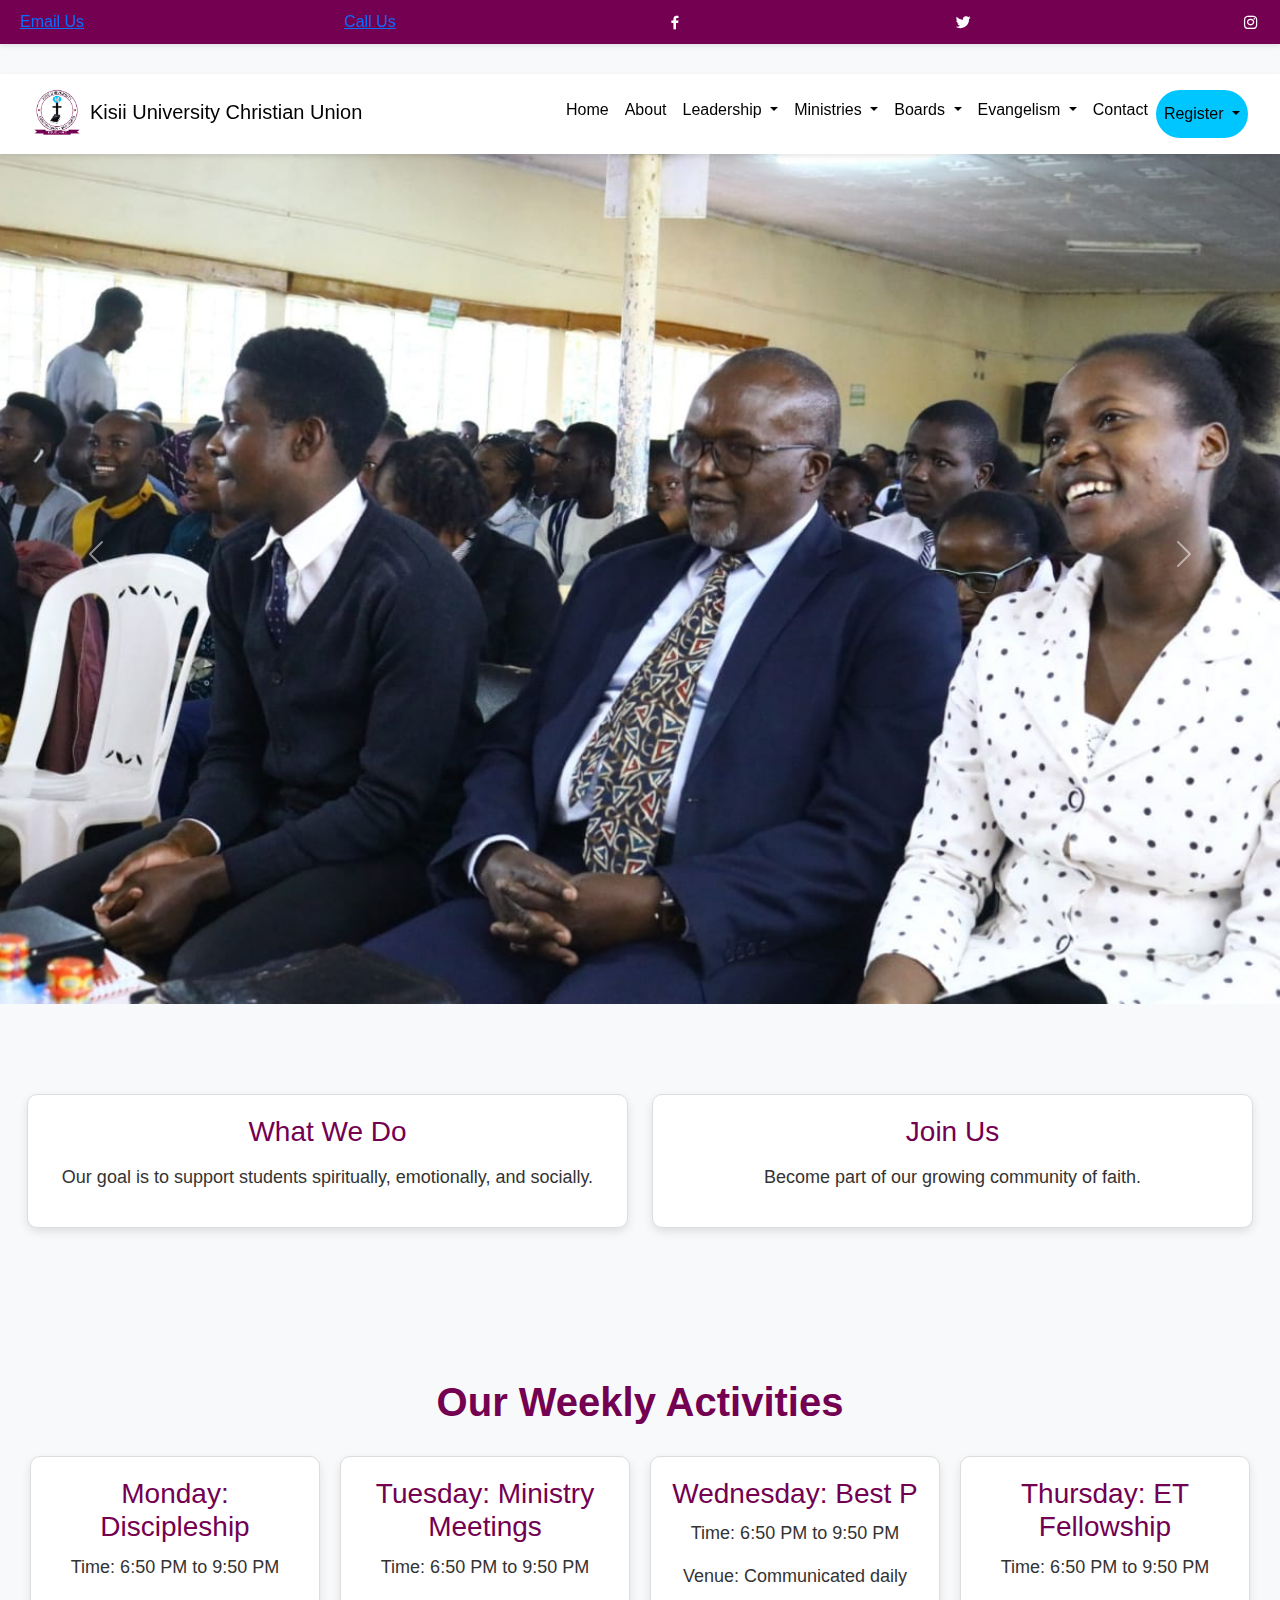
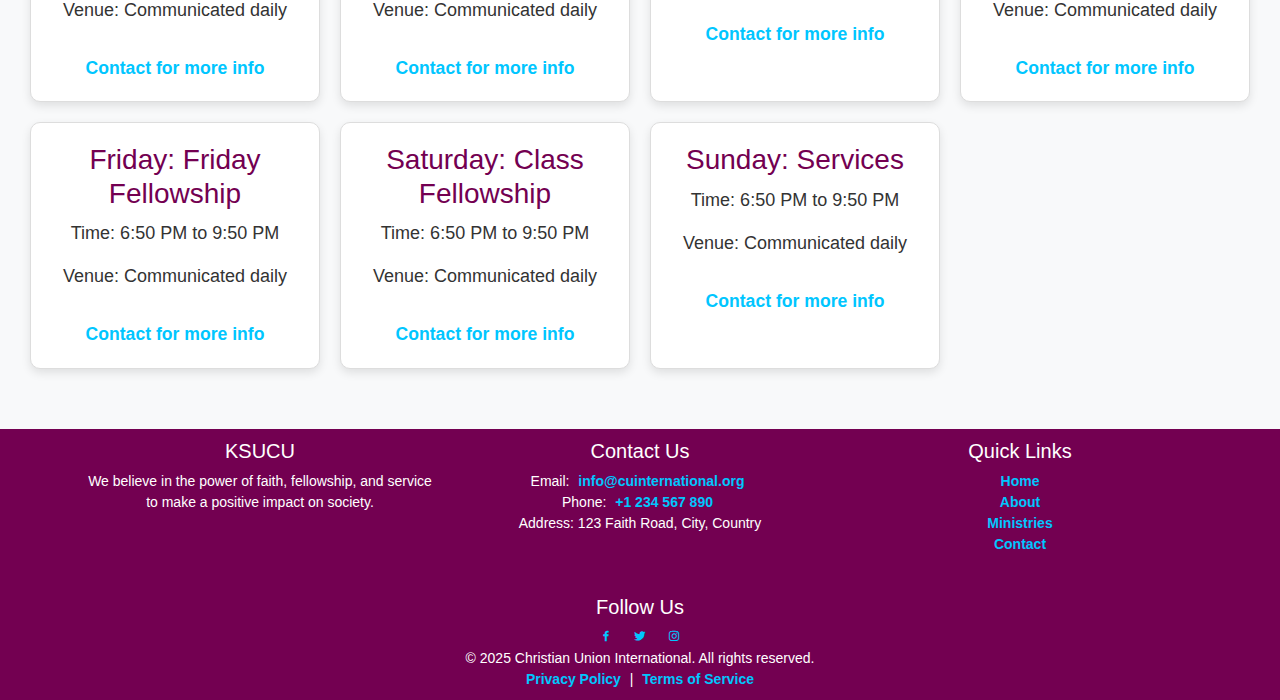
==== commit 0fce08e4: "Update existing files" ====
--- a/index.html
+++ b/index.html
@@ -275,281 +275,3 @@
   <script src="scripts.js"></script>
 </body>
 </html>
-=======
-<!DOCTYPE html>
-<html lang="en">
-<head>
-  <meta charset="UTF-8">
-  <meta name="viewport" content="width=device-width, initial-scale=1.0">
-  <title>Kisii Unicersity Christian Union</title>
-  <link href="https://cdn.jsdelivr.net/npm/bootstrap@5.1.3/dist/css/bootstrap.min.css" rel="stylesheet">
-  <!-- Add Boxicons CDN for icons -->
-<link href="https://unpkg.com/boxicons/css/boxicons.min.css" rel="stylesheet">
-  <link rel="stylesheet" href="styles.css">
-</head>
-<body>
-
-<!-- Top Navbar -->
-<div class="top-nav">
-  <a href="mailto:ngumbaucephas@gmail.com">Email Us</a> <!-- Email link -->
-  <a href="tel:+254793614592">Call Us</a> <!-- Phone number link -->
-
-    <!-- Social Media Links with Boxicons -->
-    <a href="https://www.facebook.com" target="_blank" class="social-icon">
-      <i class="bx bxl-facebook"></i> <!-- Facebook icon -->
-    </a>
-    <a href="https://www.twitter.com" target="_blank" class="social-icon">
-      <i class="bx bxl-twitter"></i> <!-- Twitter icon -->
-    </a>
-    <a href="https://www.instagram.com" target="_blank" class="social-icon">
-      <i class="bx bxl-instagram"></i> <!-- Instagram icon -->
-    </a>
-</div>
-
-
-
- <!-- Main Navbar -->
-<nav class="navbar navbar-expand-lg navbar-light">
-  <div class="container-fluid">
-    <a class="navbar-brand" >
-      <img src="img/KSUCU logo updated.png" alt="Logo" width="50" height="50" class="me-2">Kisii University Christian Union
-    </a>
-    <button class="navbar-toggler" type="button" data-bs-toggle="collapse" data-bs-target="#navbarNav">
-      <span class="navbar-toggler-icon"></span>
-    </button>
-    <div class="collapse navbar-collapse" id="navbarNav">
-      <ul class="navbar-nav ms-auto">
-        <li class="nav-item"><a class="nav-link" href="index.html">Home</a></li>
-        <li class="nav-item"><a class="nav-link" href="about.html">About</a></li>
-
-        <!-- Leadership Dropdown -->
-        <li class="nav-item dropdown">
-          <a class="nav-link dropdown-toggle"  id="navbarLeadership" role="button" data-bs-toggle="dropdown" aria-expanded="false">
-            Leadership
-          </a>
-          <ul class="dropdown-menu" aria-labelledby="navbarLeadership">
-            <li><a class="dropdown-item" href="executive.html">Executive</a></li>
-            <li><a class="dropdown-item" href="subcom.html">Sub-Committees</a></li>
-          </ul>
-        </li>
-
-        <!-- Ministries Dropdown -->
-        <li class="nav-item dropdown">
-          <a class="nav-link dropdown-toggle"  id="navbarMinistries" role="button" data-bs-toggle="dropdown" aria-expanded="false">
-            Ministries
-          </a>
-          <ul class="dropdown-menu" aria-labelledby="navbarMinistries">
-            <li><a class="dropdown-item" href="pw.html">Praise and Worship</a></li>
-            <li><a class="dropdown-item" href="wanazambe.html">Instrumentalists</a></li>
-            <li><a class="dropdown-item" href="choir.html">Choir</a></li>
-            <li><a class="dropdown-item" href="compassion.html">Compassion and Counseling</a></li>
-            <li><a class="dropdown-item" href="ushering.html">Ushering</a></li>
-          </ul>
-        </li>
-
-        <!-- Boards Dropdown -->
-        <li class="nav-item dropdown">
-          <a class="nav-link dropdown-toggle"  id="navbarBoards" role="button" data-bs-toggle="dropdown" aria-expanded="false">
-            Boards
-          </a>
-          <ul class="dropdown-menu" aria-labelledby="navbarBoards">
-            <li><a class="dropdown-item" href="ict.html">ICT</a></li>
-            <li><a class="dropdown-item" href="media.html">Media</a></li>
-          </ul>
-        </li>
-
-        <!-- Evangelism Dropdown -->
-        <li class="nav-item dropdown">
-          <a class="nav-link dropdown-toggle"  id="navbarEvangelism" role="button" data-bs-toggle="dropdown" aria-expanded="false">
-            Evangelism
-          </a>
-          <ul class="dropdown-menu" aria-labelledby="navbarEvangelism">
-            <li><a class="dropdown-item" href="eset.html">ESET</a></li>
-            <li><a class="dropdown-item" href="cet.html">CET</a></li>
-            <li><a class="dropdown-item" href="rivet.html">Rivet</a></li>
-            <li><a class="dropdown-item" href="net.html">NET</a></li>
-            <li><a class="dropdown-item" href="weso.html">WESO</a></li>
-          </ul>
-        </li>
-
-        <li class="nav-item"><a class="nav-link" href="contact.html">Contact</a></li>
-
-        <!-- Dropdown for Register (Sign Up / Log In) -->
-<li class="nav-item dropdown">
-  <a class="nav-link dropdown-toggle btn btn-primary text-white"  id="navbarDropdown" role="button" data-bs-toggle="dropdown" aria-expanded="false">
-    Register
-  </a>
-  <ul class="dropdown-menu" aria-labelledby="navbarDropdown">
-    <li><a class="dropdown-item" href="signup.html">Sign Up</a></li>
-    <li><a class="dropdown-item" href="login.html">Log In</a></li>
-  </ul>
-</li>
-
-      </ul>
-    </div>
-  </div>
-</nav>
-  <!-- Carousel Section -->
-  <div id="carouselExample" class="carousel slide" data-bs-ride="carousel">
-    <div class="carousel-inner">
-      <div class="carousel-item active" style="background-image: url('img/2.jpg');">
-        <div class="carousel-caption">
-          <h1 class="typewriter-text">Empowering Lives with Faith</h1>
-          <p>Join us on our journey of transformation</p>
-          <a href="ministries.html" class="btn btn-primary">Learn More</a>
-        </div>
-      </div>
-      <div class="carousel-item" style="background-image: url('img/3.jpg');">
-        <div class="carousel-caption">
-          <h1 class="typewriter-text">Making a Difference</h1>
-          <p>Get involved with our outreach programs</p>
-          <a href="ministries.html" class="btn btn-primary">Get Involved</a>
-        </div>
-      </div>
-
-      
-
-    </div>
-    <button class="carousel-control-prev" type="button" data-bs-target="#carouselExample" data-bs-slide="prev">
-      <span class="carousel-control-prev-icon" aria-hidden="true"></span>
-      <span class="visually-hidden">Previous</span>
-    </button>
-    <button class="carousel-control-next" type="button" data-bs-target="#carouselExample" data-bs-slide="next">
-      <span class="carousel-control-next-icon" aria-hidden="true"></span>
-      <span class="visually-hidden">Next</span>
-    </button>
-  </div>
-
-
-<!-- Content Section -->
-<div class="container-custom">
-  <div class="row row-custom">
-    <div class="col-md-6">
-      <div class="testimonial-card">
-        <h3>What We Do</h3>
-        <p>Our goal is to support students spiritually, emotionally, and socially.</p>
-      </div>
-    </div>
-    <div class="col-md-6">
-      <div class="testimonial-card">
-        <h3>Join Us</h3>
-        <p>Become part of our growing community of faith.</p>
-      </div>
-    </div>
-  </div>
-</div>
-
-<!-- Weekly Activities Section -->
-<div class="weekly-activities">
-  <h2 class="section-title">Our Weekly Activities</h2>
-  <div class="activity-card-container">
-    <div class="activity-card">
-      <h4>Monday: Discipleship</h4>
-      <p>Time: 6:50 PM to 9:50 PM</p>
-      <p>Venue: Communicated daily</p>
-      <a href="contact.html" class="contact-link">Contact for more info</a>
-    </div>
-    <div class="activity-card">
-      <h4>Tuesday: Ministry Meetings</h4>
-      <p>Time: 6:50 PM to 9:50 PM</p>
-      <p>Venue: Communicated daily</p>
-      <a href="contact.html" class="contact-link">Contact for more info</a>
-    </div>
-    <div class="activity-card">
-      <h4>Wednesday: Best P</h4>
-      <p>Time: 6:50 PM to 9:50 PM</p>
-      <p>Venue: Communicated daily</p>
-      <a href="contact.html" class="contact-link">Contact for more info</a>
-    </div>
-    <div class="activity-card">
-      <h4>Thursday: ET Fellowship</h4>
-      <p>Time: 6:50 PM to 9:50 PM</p>
-      <p>Venue: Communicated daily</p>
-      <a href="contact.html" class="contact-link">Contact for more info</a>
-    </div>
-    <div class="activity-card">
-      <h4>Friday: Friday Fellowship</h4>
-      <p>Time: 6:50 PM to 9:50 PM</p>
-      <p>Venue: Communicated daily</p>
-      <a href="contact.html" class="contact-link">Contact for more info</a>
-    </div>
-    <div class="activity-card">
-      <h4>Saturday: Class Fellowship</h4>
-      <p>Time: 6:50 PM to 9:50 PM</p>
-      <p>Venue: Communicated daily</p>
-      <a href="contact.html" class="contact-link">Contact for more info</a>
-    </div>
-    <div class="activity-card">
-      <h4>Sunday: Services</h4>
-      <p>Time: 6:50 PM to 9:50 PM</p>
-      <p>Venue: Communicated daily</p>
-      <a href="contact.html" class="contact-link">Contact for more info</a>
-    </div>
-  </div>
-</div>
-
-
- <!-- Footer -->
-<!-- Footer -->
-<footer class="footer">
-  <div class="container">
-    <div class="row">
-      
-      <!-- About Section -->
-      <div class="col-md-4">
-        <h5>KSUCU</h5>
-        <p>
-       We believe in the power of faith, fellowship, and service to make a positive impact on society.
-        </p>
-      </div>
-
-      <!-- Contact Info Section -->
-      <div class="col-md-4">
-        <h5>Contact Us</h5>
-        <p>Email: <a href="mailto:info@cuinternational.org">info@cuinternational.org</a></p>
-        <p>Phone: <a href="tel:+1234567890">+1 234 567 890</a></p>
-        <p>Address: 123 Faith Road, City, Country</p>
-      </div>
-
-      <!-- Quick Links Section -->
-      <div class="col-md-4">
-        <h5>Quick Links</h5>
-        <ul class="list-unstyled">
-          <li><a href="#">Home</a></li>
-          <li><a href="#">About</a></li>
-          <li><a href="#">Ministries</a></li>
-          <li><a href="#">Contact</a></li>
-        </ul>
-      </div>
-
-    </div>
-
-    <!-- Social Media Section -->
-    <div class="row mt-4">
-      <div class="col text-center">
-        <h5>Follow Us</h5>
-        <div class="social-media-icons">
-          <a href="#" class="mx-2"><i class="bx bxl-facebook"></i></a>
-          <a href="#" class="mx-2"><i class="bx bxl-twitter"></i></a>
-          <a href="#" class="mx-2"><i class="bx bxl-instagram"></i></a>
-        </div>
-      </div>
-    </div>
-
-    <!-- Legal and Copyright Section -->
-    <div class="row footer-bottom">
-      <div class="col text-center">
-        <p>&copy; 2025 Christian Union International. All rights reserved.</p>
-        <p>
-          <a href="#">Privacy Policy</a> | <a href="#">Terms of Service</a>
-        </p>
-      </div>
-    </div>
-  </div>
-</footer>
-
-  <script src="https://cdn.jsdelivr.net/npm/bootstrap@5.1.3/dist/js/bootstrap.bundle.min.js"></script>
-  <script src="scripts.js"></script>
-</body>
-</html>
->>>>>>> 82a8bd0d0eb5a2e85cec0a13185953634e922320
--- a/styles.css
+++ b/styles.css
@@ -1,4 +1,3 @@
-<<<<<<< HEAD
 
 /* General styling */
 body {
@@ -733,6 +732,15 @@
     .navbar-brand{
       font-size: 12px;
     }
+   /*
+   git add .
+git commit -m "Update existing files"
+git push origin master 
+
+*/
+
+
+
 
       /* Responsive Design */
  
@@ -904,914 +912,3 @@
 
 
   
-=======
-
-/* General styling */
-body {
-  font-family: Arial, sans-serif;
-  margin: 0;
-  padding: 0;
-  background-color: #f8f9fa;
-  scroll-behavior: smooth;
-}
-
- /* Top Navbar Styling */
-.top-nav {
-    display: flex;
-    justify-content: space-between;
-    align-items: center;
-    background-color: #730051;
-    padding: 10px 20px;
-    color: white;
-    position: fixed; /* Fixed at the top */
-    top: 0;
-    left: 0;
-    width: 100%;
-    z-index: 1000;
-    transition: transform 0.3s ease, background-color 0.3s ease; /* Smooth animations */
-    box-shadow: 0 2px 5px rgba(0, 0, 0, 0.1); /* Subtle shadow */
-  }
-  
-  /* Hide the top navbar when scrolling down */
-  .top-nav.hidden {
-    transform: translateY(-100%); /* Slide up */
-  }
-  
-  /* Change background on scroll for a sleek look */
-  .top-nav.scrolled {
-    background-color: #730051; /* Darker color for scrolling effect */
-  }
-  
-  /* Social Icon Styling */
-  .social-icon {
-    font-size: 18px;
-    color: white !important;
-    margin-left: 10px;
-  }
-  
-  .social-icon:hover {
-    color: #ddd;
-  }
-  
-  /* Main Navbar Styling */
-  .navbar {
-    background-color: #ffffff;
-    padding: 10px 20px;
-    top: 50px;
-    position: relative; /* Initially positioned below top-nav */
-    z-index: 999; /* Behind the top-nav */
-    box-shadow: 0px 2px 5px rgba(0, 0, 0, 0.1); /* Subtle shadow */
-    transition: all 0.3s ease; /* Smooth transitions */
-  }
-  
-  /* Sticky Navbar */
-  .navbar.sticky {
-    position: fixed;
-    top: 0px; /* Sits below the hidden top-nav */
-    left: 0;
-    width: 100%;
-    z-index: 999;
-    box-shadow: 0px 4px 10px rgba(0, 0, 0, 0.2); /* Elevated shadow when sticky */
-  }
-  
-  /* Animation for sticky navbar (optional) */
-  @keyframes slideIn {
-    from {
-      top: -80px; /* Start above the viewport */
-    }
-    to {
-      top: 50px; /* End just below the top-nav */
-    }
-  }
-  
-  /* Navbar Link Styling */
-  .navbar-brand,
-  .navbar-nav .nav-link {
-    color: #000000 !important;
-  }
-  
-  .navbar-nav .nav-link:hover {
-    color: #00c6ff !important; /* Blue hover effect */
-  }
-
-  /* Hero Section (Carousel) */
-.carousel-item {
-    height: 100vh;
-    background-size: cover;
-    background-position: center;
-    position: relative;
-    transition: transform 1s ease;
-  }
-  
-  .carousel-item img {
-    object-fit: contain; /* Scale the image to fit within the container */
-    background-repeat: no-repeat;
-    width: 100%;
-    height: 100%;
-  }
-  
-  /* Carousel Caption */
-  .carousel-caption {
-    color: white;
-    background-color: rgba(0, 0, 0, 0.8);
-    border-radius: 10px;
-    padding: 20px;
-    position: absolute;
-    top: 50%;
-    left: 50%;
-    transform: translate(-50%, -50%);
-    opacity: 0;
-    width: 100%;
-    height: 100%;
-    text-align: center;
-    display: flex;
-    flex-direction: column;
-    align-items: center;
-    justify-content: center;
-    animation: fadeIn 1s ease-in-out forwards;
-  }
-  
-  .carousel-caption h1,
-  .carousel-caption p {
-    opacity: 0;
-    animation: fadeInText 1s ease-in-out forwards;
-  }
-  
-  .carousel-caption h1 {
-    font-size: 4rem;
-    animation-delay: 0.5s;
-  }
-  
-  .carousel-caption p {
-    font-size: 1.25rem;
-    animation-delay: 1s;
-  }
-  
-  @keyframes fadeIn {
-    from {
-      opacity: 0;
-    }
-    to {
-      opacity: 1;
-    }
-  }
-  
-  @keyframes fadeInText {
-    from {
-      opacity: 0;
-    }
-    to {
-      opacity: 1;
-    }
-  }
-  
-  /* Typewriter effect */
-  @keyframes typewriter {
-    from {
-      width: 0;
-    }
-    to {
-      width: 100%;
-    }
-  }
-  
-  .typewriter-text {
-    overflow: hidden;
-    white-space: nowrap;
-    border-right: .15em solid #00c6ff;
-    animation: typewriter 4s steps(40) 1s 1 normal both;
-  }
-  
-  /* Button Styling */
-  .btn-primary {
-    background-color: #00c6ff;
-    border-color: #00c6ff;
-    font-size: 1rem;
-    padding: 0.75rem 1.5rem;
-    border-radius: 25px;
-    transition: all 0.3s ease;
-  }
-  
-  .btn-primary:hover {
-    background-color: #730051;
-    border-color: #730051;
-    transform: scale(1.1);
-  }
-  
-
-
-/* Testimonials Section */
-.testimonial-card {
-  background-color: #fff;
-  border-radius: 10px;
-  padding: 20px;
-  box-shadow: 0 4px 15px rgba(0, 0, 0, 0.4);
-  transition: transform 0.3s ease-in-out;
-}
-
-.testimonial-card:hover {
-  transform: translateY(-10px);
-}
-
-/* Grid System for Content */
-.container-custom {
-  padding: 60px 0;
-}
-
-.row-custom {
-  margin: 40px 0;
-}
-
-/* Social Media Icons */
-.social-media-icons a {
-  font-size: 24px;
-  margin: 0 15px;
-  color: #00c6ff;
-  transition: color 0.3s ease;
-}
-
-.social-media-icons a:hover {
-  color: #fff;
-}
-
-/* Content Section Styling */
-.container-custom {
-    padding: 50px 15px;
-    text-align: center;
-  }
-  
-  .row-custom {
-    margin-bottom: 40px;
-  }
-  
-  .testimonial-card {
-    background-color: #ffffff;
-    border: 1px solid #ddd;
-    padding: 20px;
-    border-radius: 10px;
-    box-shadow: 0 4px 10px rgba(0, 0, 0, 0.1);
-    transition: transform 0.3s ease, box-shadow 0.3s ease;
-    opacity: 1;
-    transform: translateY(0);
-    animation: fadeInUp 1s ease-out forwards;
-  }
-  
-  .testimonial-card h3 {
-    font-size: 1.75rem;
-    color: #730051;
-    margin-bottom: 15px;
-  }
-  
-  .testimonial-card p {
-    font-size: 1.125rem;
-    color: #333;
-  }
-  
-  /* Hover effect for testimonial cards */
-  .testimonial-card:hover {
-    transform: translateY(-10px);
-    box-shadow: 0 8px 20px rgba(0, 0, 0, 0.2);
-  }
-  
-  /* Weekly Activities Section */
-  .weekly-activities {
-    padding: 60px 15px;
-    text-align: center;
-    background-color: #f8f9fa;
-  }
-  
-  .section-title {
-    font-size: 2.5rem;
-    color: #730051;
-    margin-bottom: 30px;
-    opacity: 1;
-    animation: fadeInUp 1s ease-out forwards;
-  }
-  
-  /* Activity Cards Container */
-  .activity-card-container {
-    display: grid;
-    grid-template-columns: repeat(auto-fit, minmax(250px, 1fr));
-    gap: 20px;
-    padding: 0 15px;
-  }
-  
-  .activity-card {
-    background-color: #ffffff;
-    border: 1px solid #ddd;
-    border-radius: 10px;
-    padding: 20px;
-    box-shadow: 0 4px 10px rgba(0, 0, 0, 0.1);
-    opacity: 1;
-    transform: translateY(0);
-    transition: transform 0.3s ease, box-shadow 0.3s ease;
-  }
-  
-  /* Hover effect for activity cards */
-  .activity-card:hover {
-    transform: translateY(-10px);
-    box-shadow: 0 8px 20px rgba(0, 0, 0, 0.2);
-  }
-  
-  /* Day name and description styling */
-  .activity-card h4 {
-    font-size: 1.75rem;
-    color: #730051;
-    margin-bottom: 10px;
-  }
-  
-  .activity-card p {
-    font-size: 1.125rem;
-    color: #333;
-  }
-  
-  /* Contact Link Styling */
-  .contact-link {
-    display: inline-block;
-    margin-top: 15px;
-    font-size: 1.1rem;
-    color: #00c6ff;
-    text-decoration: none;
-    font-weight: bold;
-    transition: all 0.3s ease;
-  }
-  
-  .contact-link:hover {
-    color: #730051;
-    text-decoration: underline;
-  }
-  
-  /* Animation for fade-in and move-up effect */
-  @keyframes fadeInUp {
-    from {
-      opacity: 0;
-      transform: translateY(50px);
-    }
-    to {
-      opacity: 1;
-      transform: translateY(0);
-    }
-  }
-   
-
-
-/* Sign-Up Section Styling */
-.signup-section {
-    padding: 60px 15px;
-    background-color: #f7f7f7;
-  }
-  
-  .signup-container {
-    max-width: 500px;
-    margin: 0 auto;
-    background-color: #ffffff;
-    border-radius: 10px;
-    box-shadow: 0 4px 10px rgba(0, 0, 0, 0.1);
-    padding: 30px;
-    text-align: center;
-  }
-  
-  /* CU Logo */
-  .cu-logo {
-    width: 100px;  /* Adjust based on logo size */
-    margin-bottom: 20px;
-  }
-  
-  /* Form Styling */
-  h2 {
-    font-size: 2rem;
-    color: #730051;
-    margin-bottom: 20px;
-  }
-  
-  .signup-form .form-group {
-    margin-bottom: 15px;
-  }
-  
-  .signup-form label {
-    display: block;
-    text-align: left;
-    font-weight: bold;
-    margin-bottom: 5px;
-  }
-  
-  .signup-form input, .signup-form select {
-    width: 100%;
-    padding: 10px;
-    font-size: 1rem;
-    border-radius: 5px;
-    border: 1px solid #ddd;
-  }
-  
-  .signup-form input[type="text"],
-  .signup-form input[type="email"],
-  .signup-form input[type="tel"],
-  .signup-form input[type="password"],
-  .signup-form select {
-    margin-bottom: 10px;
-  }
-  
-  .signup-form .form-actions {
-    display: flex;
-    justify-content: space-between;
-    align-items: center;
-  }
-  
-  .signup-form .clear-btn,
-  .signup-form .next-btn {
-    background-color: #00c6ff;
-    border: none;
-    color: white;
-    padding: 10px 20px;
-    border-radius: 25px;
-    cursor: pointer;
-    transition: background-color 0.3s ease;
-  }
-  
-  .signup-form .clear-btn:hover,
-  .signup-form .next-btn:hover {
-    background-color: #730051;
-  }
-  
-  .already-have-account {
-    margin-top: 20px;
-  }
-  
-  .already-have-account a {
-    color: #00c6ff;
-    text-decoration: none;
-  }
-  
-  .already-have-account a:hover {
-    text-decoration: underline;
-  }
-  
- /* Styling for password input and eye icon */
-.password-container {
-    position: relative;
-    width: 100%;
-  }
-  
-  .password-container input {
-    width: calc(100% - 30px); /* Adjust width to leave space for the eye icon */
-    padding: 10px;
-    font-size: 1rem;
-    border-radius: 5px;
-    border: 1px solid #ddd;
-  }
-  
-  .eye-icon {
-    position: absolute;
-    right: 20px;
-    top: 50%;
-    transform: translateY(-50%);
-    cursor: pointer;
-    font-size: 1.5rem;
-    color: #00c6ff;
-  }
-  
-  .eye-icon:hover {
-    color: #730051;
-  }
-  
-
-
-/* Ensure the login form does not overflow header and footer */
-.content-wrapper {
-  display: flex;
-  justify-content: center;
-  align-items: center;
-  min-height: calc(100vh - var(--header-height) - var(--footer-height)); /* Adjust for header and footer height */
-  padding: 20px;
-  box-sizing: border-box;
-}
-
-/* Login Container */
-.login-container {
-  width: 100%;
-  max-width: 400px;
-  background-color: #fff;
-  padding: 20px;
-  box-shadow: 0px 4px 10px rgba(0, 0, 0, 0.1);
-  border-radius: 10px;
-}
-
-.cu-logo {
-  width: 100px;
-  margin-bottom: 20px;
-  display: block;
-  margin-left: auto;
-  margin-right: auto;
-}
-
-h2 {
-  color: #333;
-  margin-bottom: 20px;
-  font-size: 1.8rem;
-  font-weight: bold;
-  text-align: center;
-}
-
-form {
-  display: flex;
-  flex-direction: column;
-  gap: 15px;
-}
-
-/* Input Field Styling */
-.form-group input {
-  width: 100%;
-  padding: 10px;
-  font-size: 1rem;
-  border: 1px solid #ddd;
-  border-radius: 5px;
-}
-
-.form-group input:focus {
-  border-color: #00c6ff;
-  outline: none;
-}
-
-/* Password Visibility Icon */
-.password-container {
-  position: relative;
-}
-
-.eye-icon {
-  position: absolute;
-  right: 10px;
-  top: 50%;
-  transform: translateY(-50%);
-  cursor: pointer;
-  font-size: 1.5rem;
-  color: #00c6ff;
-}
-
-.eye-icon:hover {
-  color: #730051;
-}
-
-/* Buttons Styling */
-.clear-btn, .next-btn {
-  padding: 10px;
-  font-size: 1rem;
-  border-radius: 25px;
-  cursor: pointer;
-  transition: all 0.3s ease;
-  border: none;
-}
-
-.clear-btn {
-  background-color: #f0f0f0;
-  color: #333;
-}
-
-.next-btn {
-  background-color: #00c6ff;
-  color: #fff;
-}
-
-.clear-btn:hover {
-  background-color: #ddd;
-}
-
-.next-btn:hover {
-  background-color: #730051;
-}
-
-/* Links */
-.forgot-password, .no-account {
-  font-size: 0.9rem;
-}
-
-.forgot-password a, .no-account a {
-  color: #00c6ff;
-  text-decoration: none;
-}
-
-.forgot-password a:hover, .no-account a:hover {
-  text-decoration: underline;
-}
-
-
-
-
-
-
-
-
-
-
-
-  
-
-/* Footer */
-.footer {
-    background-color: #730051;
-    color: white;
-    padding: 10px 0; /* Reduced padding */
-    text-align: center;
-    font-size: 0.875rem; /* Slightly smaller font size */
-    line-height: 1.5; /* Adjusted line height for readability */
-  }
-  
-  /* Footer Links */
-  .footer a {
-    color: #00c6ff;
-    text-decoration: none;
-    font-weight: bold;
-    font-size: 0.875rem; /* Match footer text size */
-    margin: 0 5px; /* Slight spacing between links */
-  }
-  
-  .footer a:hover {
-    text-decoration: underline;
-  }
-  
-  /* Social Media Icons */
-  .footer .social-media {
-    display: flex;
-    justify-content: center;
-    gap: 10px; /* Space between icons */
-    margin-bottom: 5px; /* Add slight space below icons */
-  }
-  
-  .footer .social-icon {
-    font-size: 1.25rem; /* Icon size */
-    color: white;
-  }
-  
-  .footer .social-icon:hover {
-    color: #ddd;
-  }
-  
-  /* Copyright and Links */
-  .footer .copyright,
-  .footer .links {
-    margin-bottom: 5px; /* Reduced spacing between sections */
-  }
-  
-  .footer p {
-    margin: 0; /* Remove unnecessary margins */
-  }
-  
-
-
-
-
-
-
-
-
-
-
-
-
-
-
-
-
-
-
-
-
-
-
-
-
-
-
-
-/* ///////////////////////////////////////////// */
-
-
-
- /* Responsive styling for small screens (mobile devices) */
- @media (max-width: 768px) {
-    /* Center the navbar links and make them full-width */
-    .navbar-nav {
-      display: flex;
-      flex-direction: column; /* Stack the links vertically */
-      justify-content: center; /* Center the links */
-      align-items: center; /* Center the links horizontally */
-      width: 100%; /* Ensure the navbar links take up full width */
-      padding: 0; /* Remove default padding */
-      margin: 0; /* Remove default margin */
-    }
-  
-    .navbar-nav .nav-link {
-      color: #000000 !important;
-      text-align: center; /* Ensure the text inside the link is centered */
-      padding: 10px 20px; /* Add padding for spacing */
-      width: 100%; /* Make each link take up full width of the container */
-      box-sizing: border-box; /* Include padding in width calculation */
-    }
-  
-    .navbar-nav .nav-link:hover {
-      color: #00c6ff !important;
-      background-color: rgba(0, 198, 255, 0.1); /* Optional: Add background color on hover */
-    }
-  
-
-    .navbar-nav {
-      display: flex;
-      flex-direction: column; 
-      justify-content: center;
-      align-items: center; 
-      width: 100%;
-      padding: 0;
-      margin: 0;
-    }
-  
-    .navbar-nav .nav-link {
-      color: #000000 !important;
-      text-align: center; 
-      padding: 10px 100px;
-      width: 100%; 
-      box-sizing: border-box; 
-    }
-  
-    .navbar-nav .nav-link:hover {
-      color: #00c6ff !important;
-      background-color: rgba(0, 198, 255, 0.1); 
-    }
-
-    .navbar-brand{
-      font-size: 12px;
-    }
-
-      /* Responsive Design */
- 
-    .carousel-item {
-      background-size: contain; /* Ensure the full image fits */
-      background-position: center;
-    }
-  
-    .carousel-caption {
-      width: 95%; /* Make caption smaller on mobile */
-      font-size: 0.9rem; /* Adjust font size for readability */
-    }
-  
-    .carousel-caption h1 {
-      font-size: 2rem; /* Smaller heading on mobile */
-    }
-  
-    .carousel-caption p {
-      font-size: 1rem; /* Smaller paragraph text */
-    }
-
-  
-  /* Animations */
-  @keyframes fadeIn {
-    from {
-      opacity: 0;
-    }
-    to {
-      opacity: 1;
-    }
-  }
-  
-  @keyframes fadeInText {
-    from {
-      opacity: 0;
-    }
-    to {
-      opacity: 1;
-    }
-  }
-  
-
-    /* Media Queries for Responsive Design */
-
-    .carousel-caption h1 {
-      font-size: 2rem;
-    }
-  
-    .carousel-caption p {
-      font-size: 1rem;
-    }
-
-
-    .section-title {
-        font-size: 2rem;
-      }
-    
-      .testimonial-card {
-        padding: 15px;
-      }
-    
-      .testimonial-card h3 {
-        font-size: 1.5rem;
-      }
-    
-      .testimonial-card p {
-        font-size: 1rem;
-      }
-    
-      .activity-card {
-        padding: 15px;
-      }
-    
-      .activity-card h4 {
-        font-size: 1.5rem;
-      }
-    
-      .activity-card p {
-        font-size: 1rem;
-      }
-
-    /* Footer Styling for Small Screens */
-
-    .footer .container {
-      padding-left: 10px;
-      padding-right: 10px;
-    }
-  
-    .footer .row {
-      flex-direction: column; /* Stack items vertically */
-      align-items: center;   /* Center align all items */
-      text-align: center;    /* Center text alignment */
-    }
-  
-    .footer .social-media-icons a {
-      font-size: 2rem; /* Larger icons for better visibility */
-      margin: 5px;     /* Add spacing between icons */
-    }
-  
-    .footer .social-media {
-      gap: 15px; /* Space between icons */
-      margin-bottom: 10px; /* Reduce bottom margin */
-    }
-  
-    .footer p {
-      font-size: 0.8rem; /* Slightly smaller text */
-      line-height: 1.4; /* Adjusted for readability */
-      margin: 5px 0; /* Compact spacing */
-    }
-  
-    .footer .links p {
-      font-size: 0.8rem; /* Smaller font size for links */
-    }
-
-
-     /* Responsive Styling */
-
-    .signup-container {
-      padding: 20px;
-    }
-  
-    h2 {
-      font-size: 1.75rem;
-    }
-  
-    .signup-form input,
-    .signup-form select {
-      font-size: 1rem;
-      padding: 8px;
-    }
-  
-    .signup-form .form-actions {
-      flex-direction: column;
-      align-items: center;
-    }
-  
-    .signup-form .clear-btn,
-    .signup-form .next-btn {
-      width: 100%;
-      margin-bottom: 10px;
-    }
-
-
-  
-
-
-  /* Responsive Styling */
-
-  .login-container {
-      width: 90%;
-      padding: 15px;
-  }
-
-  .cu-logo {
-      width: 80px;
-  }
-
-  h2 {
-      font-size: 1.5rem;
-  }
-
-  .eye-icon {
-      font-size: 1.2rem;
-  }
-
-  .clear-btn, .next-btn {
-      font-size: 0.9rem;
-  }
-
- }
-  
-  
-
-
-  
->>>>>>> 82a8bd0d0eb5a2e85cec0a13185953634e922320
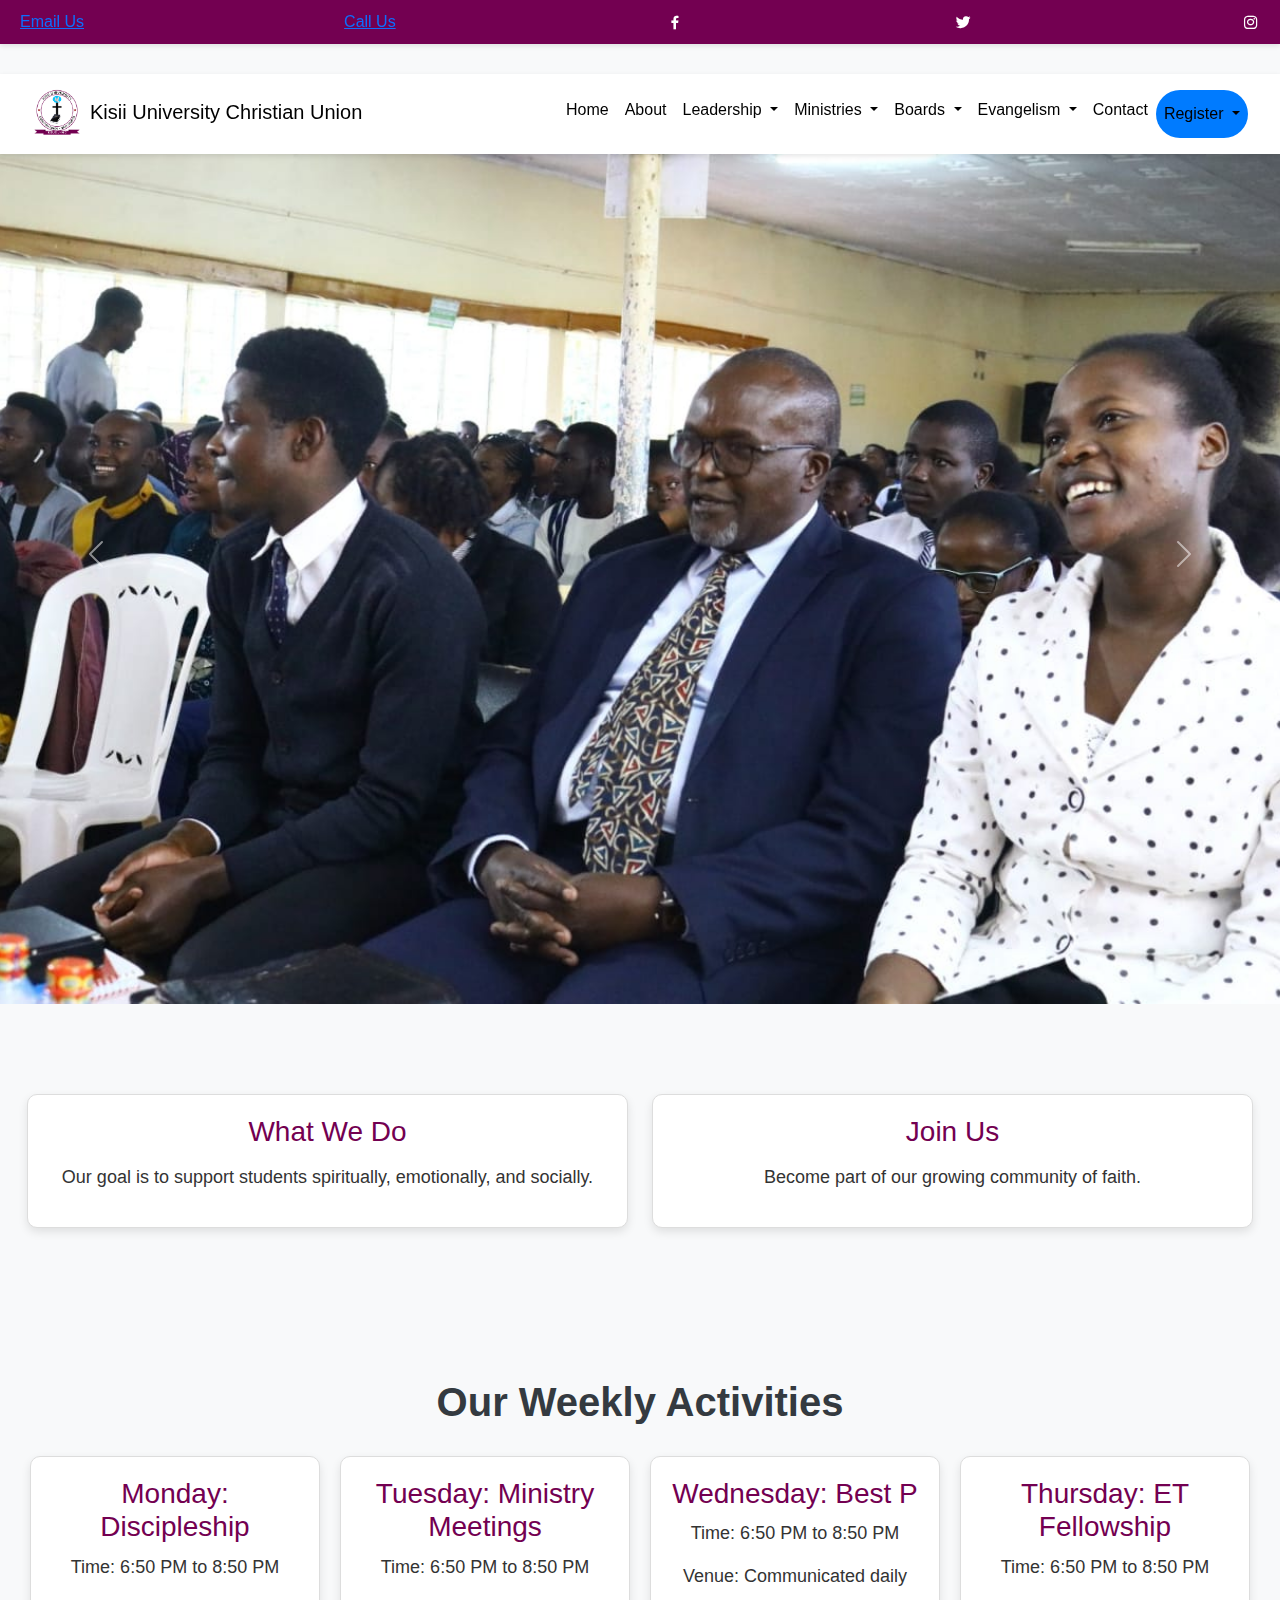
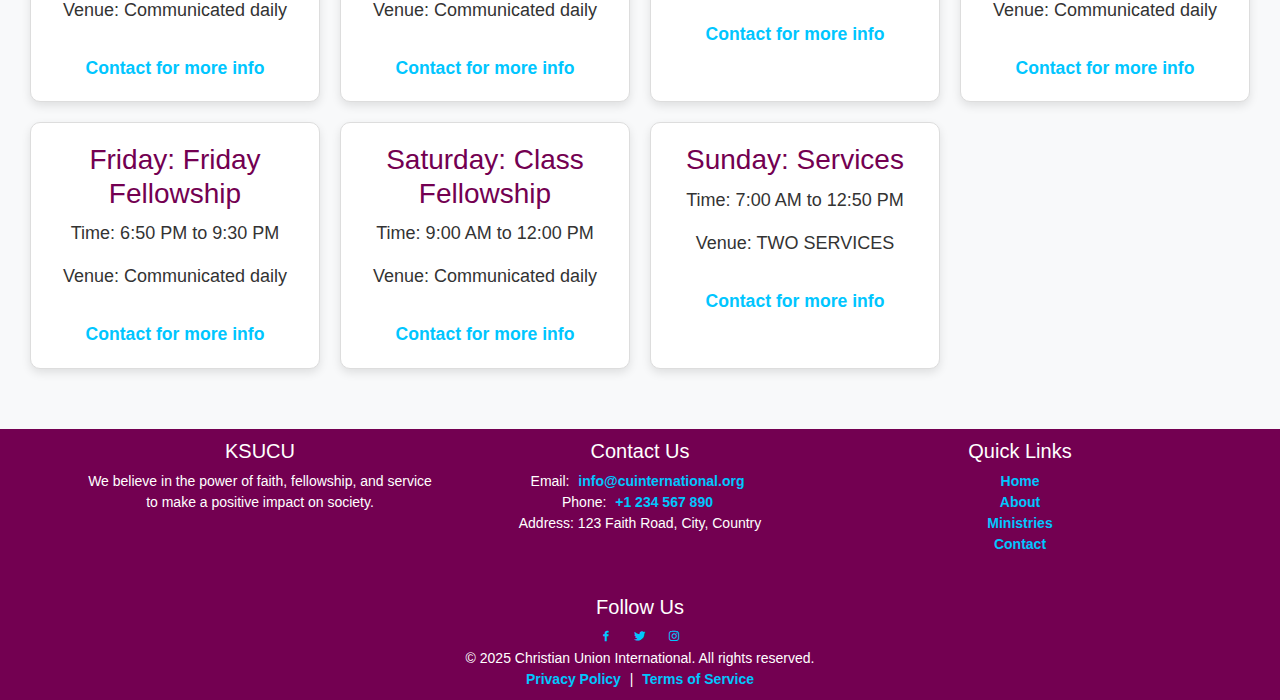
==== commit 3d3d2220: "Initial commit" ====
--- a/index.html
+++ b/index.html
@@ -168,44 +168,44 @@
   <div class="activity-card-container">
     <div class="activity-card">
       <h4>Monday: Discipleship</h4>
-      <p>Time: 6:50 PM to 9:50 PM</p>
+      <p>Time: 6:50 PM to 8:50 PM</p>
       <p>Venue: Communicated daily</p>
       <a href="contact.html" class="contact-link">Contact for more info</a>
     </div>
     <div class="activity-card">
       <h4>Tuesday: Ministry Meetings</h4>
-      <p>Time: 6:50 PM to 9:50 PM</p>
+      <p>Time: 6:50 PM to 8:50 PM</p>
       <p>Venue: Communicated daily</p>
       <a href="contact.html" class="contact-link">Contact for more info</a>
     </div>
     <div class="activity-card">
       <h4>Wednesday: Best P</h4>
-      <p>Time: 6:50 PM to 9:50 PM</p>
+      <p>Time: 6:50 PM to 8:50 PM</p>
       <p>Venue: Communicated daily</p>
       <a href="contact.html" class="contact-link">Contact for more info</a>
     </div>
     <div class="activity-card">
       <h4>Thursday: ET Fellowship</h4>
-      <p>Time: 6:50 PM to 9:50 PM</p>
+      <p>Time: 6:50 PM to 8:50 PM</p>
       <p>Venue: Communicated daily</p>
       <a href="contact.html" class="contact-link">Contact for more info</a>
     </div>
     <div class="activity-card">
       <h4>Friday: Friday Fellowship</h4>
-      <p>Time: 6:50 PM to 9:50 PM</p>
+      <p>Time: 6:50 PM to 9:30 PM</p>
       <p>Venue: Communicated daily</p>
       <a href="contact.html" class="contact-link">Contact for more info</a>
     </div>
     <div class="activity-card">
       <h4>Saturday: Class Fellowship</h4>
-      <p>Time: 6:50 PM to 9:50 PM</p>
+      <p>Time: 9:00 AM to 12:00 PM</p>
       <p>Venue: Communicated daily</p>
       <a href="contact.html" class="contact-link">Contact for more info</a>
     </div>
     <div class="activity-card">
       <h4>Sunday: Services</h4>
-      <p>Time: 6:50 PM to 9:50 PM</p>
-      <p>Venue: Communicated daily</p>
+      <p>Time: 7:00 AM to 12:50 PM</p>
+      <p>Venue: TWO SERVICES</p>
       <a href="contact.html" class="contact-link">Contact for more info</a>
     </div>
   </div>
--- a/styles.css
+++ b/styles.css
@@ -589,6 +589,55 @@
 
 
 
+.commitment-form {
+  background: #f8f9fa;
+  border-left: 5px solid #007bff;
+}
+
+.form-title {
+  color: #007bff;
+  font-weight: bold;
+}
+
+.section {
+  margin-top: 20px;
+  padding: 15px;
+  background: #ffffff;
+  border-radius: 10px;
+  box-shadow: 0px 4px 8px rgba(0, 0, 0, 0.1);
+}
+
+.section-title {
+  color: #343a40;
+  font-weight: bold;
+}
+
+.custom-list {
+  list-style: none;
+  padding-left: 0;
+}
+
+.custom-list li {
+  padding: 5px 0;
+  font-size: 16px;
+}
+
+.custom-list li:before {
+  content: "✔";
+  color: green;
+  font-weight: bold;
+  margin-right: 8px;
+}
+
+.btn-primary {
+  background: #007bff;
+  border: none;
+  transition: 0.3s;
+}
+
+.btn-primary:hover {
+  background: #0056b3;
+}
 
 
 
